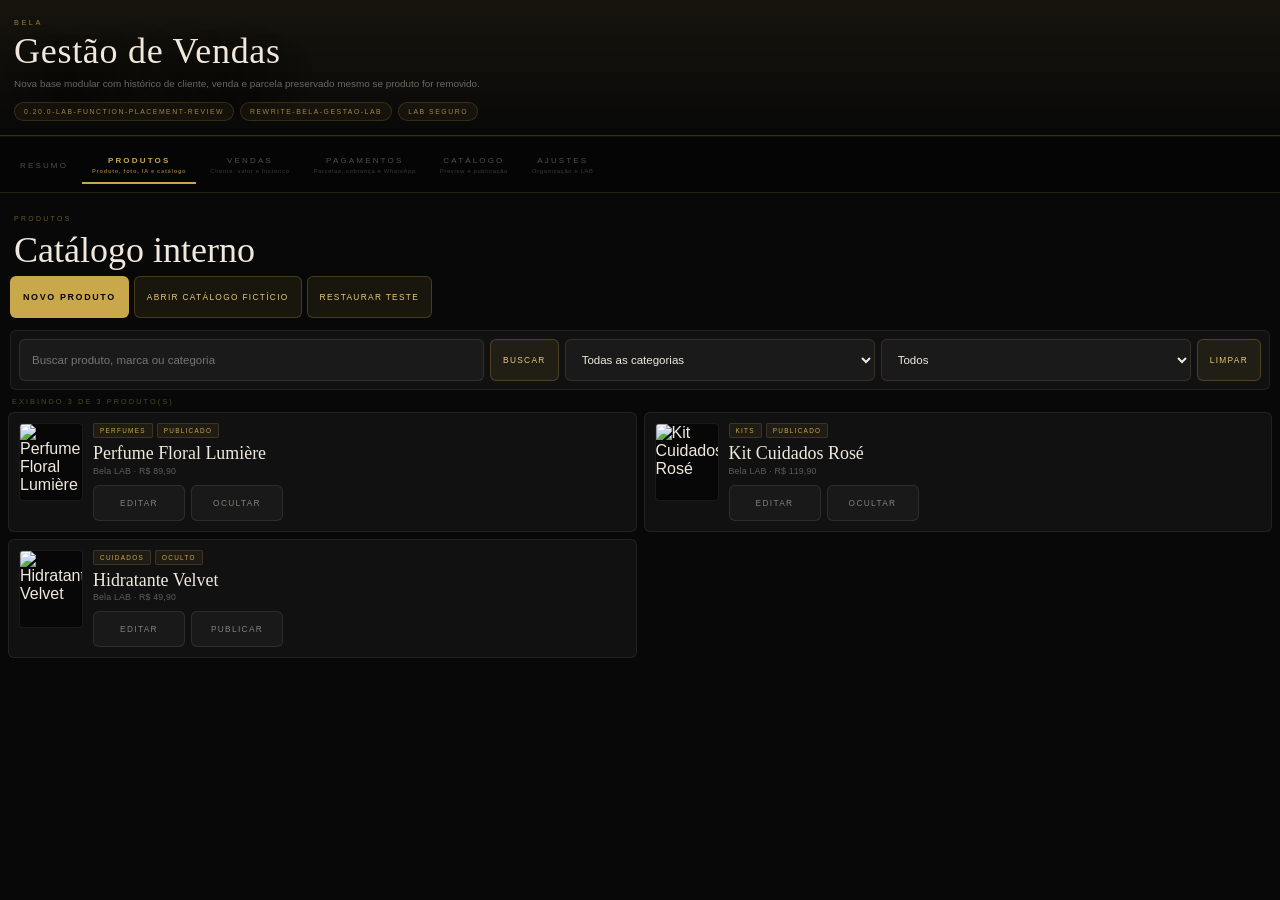
==== lab/index.html @ ec6f5964 "BLOCO 21A: load clients tab styles" ====
<!DOCTYPE html>
<html lang="pt-BR">
<head>
  <meta charset="UTF-8">
  <meta name="viewport" content="width=device-width, initial-scale=1.0, viewport-fit=cover">
  <meta name="theme-color" content="#080808">
  <meta name="color-scheme" content="dark">
  <meta name="apple-mobile-web-app-capable" content="yes">
  <meta name="apple-mobile-web-app-status-bar-style" content="black-translucent">
  <meta name="apple-mobile-web-app-title" content="Bela LAB">
  <title>Bela Gestão LAB</title>
  <meta name="description" content="Bela Gestão LAB — reconstrução modular em branch de laboratório.">
  <link rel="manifest" href="./manifest.webmanifest">
  <link rel="apple-touch-icon" href="./icons/icon-192.svg">
  <link rel="icon" href="./icons/icon-192.svg" type="image/svg+xml">
  <link rel="stylesheet" href="./src/styles/base.css">
  <link rel="stylesheet" href="./src/styles/layout.css">
  <link rel="stylesheet" href="./src/styles/mobile-diagnostic-fix.css">
  <link rel="stylesheet" href="./src/styles/premium-visual-identity.css">
  <link rel="stylesheet" href="./src/styles/premium-visual-correction.css">
  <link rel="stylesheet" href="./src/styles/clean-app.css">
  <link rel="stylesheet" href="./src/styles/legacy-visual-import.css">
  <link rel="stylesheet" href="./src/styles/function-placement.css">
  <link rel="stylesheet" href="./src/styles/clients-tab.css">
</head>
<body>
  <div id="app" class="app-shell" aria-live="polite">
    <noscript>Ative o JavaScript para usar o Bela Gestão LAB.</noscript>
  </div>
  <script type="module" src="./src/main.js"></script>
</body>
</html>
---- lab/src/styles/base.css ----
:root {
  --bg: #080808;
  --panel: #111111;
  --panel-soft: #15110c;
  --gold: #c9a84c;
  --gold-soft: rgba(201, 168, 76, 0.16);
  --cream: #f0e8dc;
  --muted: rgba(240, 232, 220, 0.58);
  --muted-weak: rgba(240, 232, 220, 0.34);
  --danger-soft: rgba(200, 80, 80, 0.12);
  --danger-border: rgba(200, 80, 80, 0.28);
  color-scheme: dark;
}

* {
  box-sizing: border-box;
}

html {
  width: 100%;
  min-height: 100%;
  background: var(--bg);
  overflow-x: hidden;
  -webkit-text-size-adjust: 100%;
  text-size-adjust: 100%;
}

body {
  width: 100%;
  min-height: 100%;
  margin: 0;
  background:
    radial-gradient(circle at top, rgba(201, 168, 76, 0.12), transparent 34rem),
    var(--bg);
  color: var(--cream);
  font-family: system-ui, -apple-system, BlinkMacSystemFont, 'Segoe UI', sans-serif;
  font-weight: 300;
  overflow-x: hidden;
  -webkit-font-smoothing: antialiased;
}

button,
input,
textarea,
select {
  font: inherit;
}

input,
textarea,
select {
  font-size: 16px;
}

button,
a {
  -webkit-tap-highlight-color: transparent;
}

img,
svg,
video,
canvas {
  max-width: 100%;
}

code {
  color: var(--gold);
  background: rgba(201, 168, 76, 0.08);
  border: 1px solid rgba(201, 168, 76, 0.14);
  border-radius: 0.35rem;
  padding: 0.08rem 0.32rem;
}
---- lab/src/styles/layout.css ----
.app-shell {
  width: 100%;
  min-height: 100vh;
}

.lab-page {
  width: min(100%, 760px);
  margin: 0 auto;
  padding: max(22px, env(safe-area-inset-top)) 16px calc(32px + env(safe-area-inset-bottom));
}

.hero-card,
.panel-card {
  border: 1px solid rgba(201, 168, 76, 0.18);
  border-radius: 22px;
  background: linear-gradient(145deg, rgba(17, 17, 17, 0.96), rgba(13, 10, 6, 0.96));
  box-shadow: 0 18px 60px rgba(0, 0, 0, 0.26);
}

.hero-card {
  padding: 28px 20px;
  margin-bottom: 14px;
  text-align: center;
}

.eyebrow {
  display: inline-flex;
  border: 1px solid rgba(201, 168, 76, 0.32);
  border-radius: 999px;
  color: var(--gold);
  font-size: 0.62rem;
  letter-spacing: 0.28em;
  text-transform: uppercase;
  padding: 7px 12px;
  margin-bottom: 18px;
}

h1,
h2,
p { margin-top: 0; }

h1 {
  font-family: Georgia, 'Times New Roman', serif;
  font-size: clamp(2.6rem, 14vw, 5rem);
  font-weight: 300;
  letter-spacing: 0.08em;
  line-height: 0.95;
  margin-bottom: 14px;
}

h1 span { color: var(--gold); font-style: italic; }

h2, h3 {
  font-family: Georgia, 'Times New Roman', serif;
  font-weight: 300;
}

h2 { font-size: 1.45rem; margin-bottom: 8px; }
h3 { font-size: 1.18rem; margin: 6px 0 2px; }

.hero-text,
.panel-card p {
  color: var(--muted);
  font-size: 0.86rem;
  line-height: 1.6;
}

.status-grid,
.mini-grid {
  display: grid;
  grid-template-columns: 1fr;
  gap: 8px;
}

.status-grid { margin-top: 22px; }
.mini-grid { grid-template-columns: repeat(3, 1fr); margin: 16px 0; }
.mini-grid.four-stats { grid-template-columns: repeat(2, 1fr); }

.status-card,
.mini-stat {
  border: 1px solid rgba(201, 168, 76, 0.12);
  border-radius: 14px;
  background: rgba(255, 255, 255, 0.035);
  padding: 10px 8px;
  text-align: center;
}

.status-card strong,
.status-card small,
.mini-stat strong,
.mini-stat span { display: block; }

.status-card strong {
  color: var(--gold);
  font-size: 0.72rem;
  letter-spacing: 0.08em;
  overflow-wrap: anywhere;
}

.status-card small,
.mini-stat span {
  color: var(--muted-weak);
  font-size: 0.54rem;
  letter-spacing: 0.2em;
  text-transform: uppercase;
  margin-top: 4px;
}

.mini-stat strong {
  font-family: Georgia, 'Times New Roman', serif;
  color: var(--gold);
  font-size: 1.45rem;
  line-height: 1;
}

.mini-stat span { font-size: 0.48rem; letter-spacing: 0.16em; }

.panel-card {
  padding: 20px;
  margin-bottom: 14px;
}

.panel-title-row {
  display: flex;
  align-items: flex-start;
  justify-content: space-between;
  gap: 12px;
}

.safe-pill,
.mini-badge {
  display: inline-flex;
  align-items: center;
  border-radius: 999px;
  text-transform: uppercase;
}

.safe-pill {
  flex-shrink: 0;
  background: rgba(100, 200, 100, 0.12);
  border: 1px solid rgba(100, 200, 100, 0.28);
  color: #7dd87d;
  font-size: 0.54rem;
  letter-spacing: 0.16em;
  padding: 7px 9px;
}

.mode-switch,
.lab-actions,
.sale-form,
.product-filters,
.lab-product-list,
.sales-list,
.contract-issues,
.feature-list {
  display: grid;
  gap: 8px;
}

.mode-switch { grid-template-columns: 1fr; margin: 16px 0 14px; }
.lab-actions, .sale-form { margin-bottom: 14px; }
.lab-actions.three-actions { grid-template-columns: 1fr; }

.mode-button,
.primary-button,
.secondary-button,
.ghost-button,
.icon-button {
  min-height: 42px;
  border-radius: 999px;
  padding: 11px 14px;
  text-align: center;
  text-decoration: none;
  font-size: 0.66rem;
  letter-spacing: 0.16em;
  text-transform: uppercase;
  cursor: pointer;
}

.mode-button {
  border: 1px solid rgba(201, 168, 76, 0.2);
  background: rgba(255, 255, 255, 0.035);
  color: var(--muted);
}

.mode-button.active,
.primary-button {
  background: var(--gold);
  border: 1px solid var(--gold);
  color: #080808;
  font-weight: 600;
}

.secondary-button,
.ghost-button,
.icon-button {
  border: 1px solid rgba(201, 168, 76, 0.22);
  background: transparent;
  color: var(--gold);
}

button:disabled { cursor: not-allowed; opacity: 0.48; }

.icon-button {
  min-width: 42px;
  width: 42px;
  padding: 0;
  font-size: 1.4rem;
  line-height: 1;
  letter-spacing: 0;
  text-transform: none;
}

.product-filters {
  grid-template-columns: 1fr;
  border: 1px solid rgba(201, 168, 76, 0.12);
  border-radius: 18px;
  background: rgba(255, 255, 255, 0.025);
  padding: 12px;
  margin: 0 0 14px;
}

.compact-field,
.form-field,
.toggle-field { display: grid; gap: 6px; }

.compact-field span,
.form-field span,
.toggle-field span {
  color: rgba(240, 232, 220, 0.52);
  font-size: 0.58rem;
  letter-spacing: 0.18em;
  text-transform: uppercase;
}

.compact-field input,
.compact-field select,
.form-field input,
.form-field textarea,
.form-field select {
  width: 100%;
  min-height: 42px;
  border: 1px solid rgba(201, 168, 76, 0.18);
  border-radius: 12px;
  background: rgba(255, 255, 255, 0.045);
  color: var(--cream);
  padding: 10px 12px;
  outline: none;
  font-size: 0.9rem;
}

.compact-field select option,
.form-field select option { background: #111; color: var(--cream); }
.form-field input[type='file'] { padding: 10px; color: rgba(240, 232, 220, 0.68); }
.form-field textarea { resize: vertical; min-height: 84px; }
.form-field small { color: rgba(240, 232, 220, 0.4); font-size: 0.68rem; line-height: 1.45; }

.full-row { grid-column: 1 / -1; }

.storage-note {
  border: 1px dashed rgba(201, 168, 76, 0.2);
  border-radius: 14px;
  color: var(--muted);
  font-size: 0.72rem;
  line-height: 1.7;
  padding: 11px 12px;
  margin-bottom: 14px;
  overflow-wrap: anywhere;
}

.lab-product-card,
.sale-card,
.contract-issue-card,
.contract-ok {
  border: 1px solid rgba(201, 168, 76, 0.12);
  border-radius: 16px;
  background: rgba(255, 255, 255, 0.035);
  padding: 12px;
}

.lab-product-card,
.sale-card {
  display: grid;
  grid-template-columns: 1fr;
  gap: 12px;
}

.lab-product-card p,
.sale-card p { margin: 0; color: var(--muted); font-size: 0.75rem; }
.lab-product-card small,
.sale-card small { display: block; color: var(--muted-weak); font-size: 0.64rem; margin-top: 4px; }

.product-actions { display: grid; grid-template-columns: 1fr 1fr; gap: 8px; }
.badge-row { display: flex; flex-wrap: wrap; gap: 6px; }

.mini-badge {
  border: 1px solid rgba(201, 168, 76, 0.2);
  color: var(--gold);
  font-size: 0.48rem;
  letter-spacing: 0.16em;
  padding: 4px 7px;
}

.muted-badge { color: rgba(240, 232, 220, 0.46); border-color: rgba(240, 232, 220, 0.14); }
.ghost-button { min-width: 92px; min-height: 36px; padding: 8px 10px; }

.empty-preview {
  border: 1px dashed rgba(201, 168, 76, 0.25);
  border-radius: 18px;
  padding: 22px 14px;
  text-align: center;
  color: var(--muted);
  font-size: 0.74rem;
  letter-spacing: 0.16em;
  text-transform: uppercase;
}

.contract-issue-card strong,
.contract-issue-card span { display: block; }
.contract-issue-card strong { color: var(--cream); font-size: 0.82rem; margin-bottom: 5px; }
.contract-issue-card span,
.contract-ok { color: var(--muted); font-size: 0.72rem; line-height: 1.5; }
.contract-ok { color: #7dd87d; border-color: rgba(100, 200, 100, 0.22); background: rgba(100, 200, 100, 0.08); }

.feature-list { list-style: none; padding: 0; margin: 16px 0 0; }
.feature-list li { border: 1px solid rgba(201, 168, 76, 0.12); border-radius: 12px; background: rgba(255,255,255,0.035); padding: 10px 12px; color: rgba(240,232,220,0.78); font-size: 0.78rem; }
.warning-card { background: linear-gradient(145deg, rgba(45, 28, 12, 0.92), rgba(20, 12, 6, 0.94)); }

.diagnostic-actions {
  display: grid;
  grid-template-columns: 1fr;
  gap: 8px;
  margin: 14px 0;
}

.diagnostic-details {
  border: 1px solid rgba(201, 168, 76, 0.13);
  border-radius: 14px;
  background: rgba(255, 255, 255, 0.028);
  margin-top: 9px;
  overflow: hidden;
}

.diagnostic-details summary {
  cursor: pointer;
  color: var(--gold);
  font-size: 0.62rem;
  letter-spacing: 0.16em;
  text-transform: uppercase;
  padding: 12px;
}

.diagnostic-grid,
.diagnostic-list,
.diagnostic-table {
  display: grid;
  gap: 7px;
  padding: 0 12px 12px;
}

.diagnostic-grid div,
.diagnostic-row,
.diagnostic-event,
.diagnostic-warning,
.diagnostic-ok,
.diagnostic-user-agent {
  border: 1px solid rgba(201, 168, 76, 0.1);
  border-radius: 10px;
  background: rgba(0, 0, 0, 0.16);
  color: var(--muted);
  font-size: 0.72rem;
  line-height: 1.45;
  padding: 9px;
  overflow-wrap: anywhere;
}

.diagnostic-row {
  display: grid;
  grid-template-columns: 1fr auto;
  align-items: center;
  gap: 8px;
}

.diagnostic-warning,
.danger-row {
  border-color: rgba(220, 110, 110, 0.3);
  background: rgba(200, 80, 80, 0.1);
  color: rgba(255, 190, 190, 0.92);
}

.diagnostic-ok {
  border-color: rgba(100, 200, 100, 0.22);
  background: rgba(100, 200, 100, 0.08);
  color: #7dd87d;
}

.diagnostic-event strong,
.diagnostic-event span,
.diagnostic-event small { display: block; }
.diagnostic-event strong { color: var(--gold); font-size: 0.62rem; letter-spacing: 0.08em; }
.diagnostic-event small { color: var(--muted-weak); margin-top: 4px; }

.diagnostic-toast {
  border: 1px solid rgba(100, 200, 100, 0.28);
  border-radius: 14px;
  background: rgba(100, 200, 100, 0.1);
  color: #7dd87d;
  font-size: 0.76rem;
  padding: 10px 12px;
  margin-bottom: 14px;
}

.modal-backdrop {
  position: fixed;
  inset: 0;
  z-index: 1000;
  display: flex;
  align-items: flex-end;
  justify-content: center;
  background: rgba(0, 0, 0, 0.76);
  backdrop-filter: blur(8px);
  padding: 8px 10px 0;
  overscroll-behavior: contain;
}

.product-modal {
  width: min(100%, 620px);
  height: calc(100dvh - 16px);
  max-height: calc(100dvh - 16px);
  overflow-y: auto;
  overscroll-behavior: contain;
  border: 1px solid rgba(201, 168, 76, 0.22);
  border-radius: 22px 22px 0 0;
  background: #101010;
  padding: 12px 16px calc(104px + env(safe-area-inset-bottom));
  box-shadow: 0 -18px 60px rgba(0, 0, 0, 0.4);
  -webkit-overflow-scrolling: touch;
}

.modal-handle { width: 38px; height: 4px; border-radius: 99px; background: rgba(255, 255, 255, 0.18); margin: 0 auto 16px; }
.product-form { display: grid; gap: 12px; margin-top: 14px; }
.form-grid-2 { display: grid; grid-template-columns: 1fr; gap: 12px; }

.image-upload-panel { display: grid; gap: 10px; border: 1px solid rgba(201,168,76,0.14); border-radius: 16px; background: rgba(201,168,76,0.035); padding: 12px; }
.image-preview-box { display: grid; gap: 7px; }
.image-preview-box img { width: 100%; max-height: 180px; object-fit: cover; border-radius: 14px; border: 1px solid rgba(201,168,76,0.18); background: #080808; }
.image-preview-box small { color: rgba(240,232,220,0.4); font-size: 0.68rem; }

.form-field input:focus,
.form-field textarea:focus,
.form-field select:focus,
.compact-field input:focus,
.compact-field select:focus { border-color: rgba(201, 168, 76, 0.55); }

.toggle-field { display: flex; align-items: center; gap: 10px; border: 1px solid rgba(201,168,76,0.14); border-radius: 14px; padding: 12px; }
.toggle-field input { width: 20px; height: 20px; accent-color: var(--gold); }

.form-errors { display: grid; gap: 6px; border: 1px solid rgba(220,110,110,0.28); border-radius: 14px; background: rgba(200,80,80,0.1); color: rgba(255,180,180,0.9); padding: 10px 12px; margin: 12px 0; font-size: 0.78rem; }
.modal-actions { display: grid; gap: 8px; margin-top: 4px; }

@media (min-width: 620px) {
  .status-grid { grid-template-columns: repeat(3, 1fr); }
  .lab-actions, .mode-switch, .form-grid-2, .modal-actions, .diagnostic-actions { grid-template-columns: 1fr 1fr; }
  .product-filters { grid-template-columns: 1fr 1fr; }
  .lab-actions.three-actions, .mini-grid.four-stats { grid-template-columns: repeat(4, 1fr); }
  .lab-product-card, .sale-card { grid-template-columns: 1fr auto; align-items: center; }
}
---- lab/src/styles/mobile-diagnostic-fix.css ----
.diagnostic-grid,
.diagnostic-list,
.diagnostic-table {
  min-width: 0;
}

.diagnostic-row {
  grid-template-columns: minmax(0, 1fr) !important;
  align-items: start !important;
  gap: 5px !important;
}

.diagnostic-row span,
.diagnostic-row strong {
  display: block;
  min-width: 0;
  max-width: 100%;
  overflow-wrap: anywhere;
  word-break: normal;
}

.diagnostic-row strong {
  color: rgba(240, 232, 220, 0.72);
  font-weight: 500;
  text-align: left !important;
  white-space: normal;
}

.firebase-readonly-panel .diagnostic-row,
.firebase-config-panel .diagnostic-row {
  grid-template-columns: minmax(0, 1fr) !important;
}

.firebase-readonly-panel .diagnostic-row strong,
.firebase-config-panel .diagnostic-row strong {
  text-align: left !important;
  white-space: normal;
}

@media (min-width: 620px) {
  .diagnostic-row {
    grid-template-columns: minmax(0, 1fr) minmax(120px, auto) !important;
    align-items: center !important;
    gap: 8px !important;
  }

  .diagnostic-row strong {
    text-align: right !important;
  }
}
---- lab/src/styles/premium-visual-identity.css ----
/*
  BLOCO 14E — Identidade visual definitiva do Gestão
  Camada visual modular: dark/gold premium, liquid glass, motion leve e mobile-first.
  Não altera dados, Firebase, catálogo real, backup, vendas ou pagamentos.
*/

:root {
  --bg: #070706;
  --bg-deep: #030303;
  --graphite: #11100f;
  --graphite-2: #171310;
  --panel: rgba(19, 17, 15, 0.78);
  --panel-strong: rgba(14, 13, 12, 0.92);
  --panel-soft: rgba(255, 255, 255, 0.045);
  --gold: #d8b65f;
  --gold-2: #f0d991;
  --gold-3: #9c7c2d;
  --gold-soft: rgba(216, 182, 95, 0.18);
  --cream: #fff4e3;
  --muted: rgba(255, 244, 227, 0.68);
  --muted-weak: rgba(255, 244, 227, 0.42);
  --rose: #dba6c8;
  --rose-soft: rgba(219, 166, 200, 0.16);
  --lilac: #bca8ff;
  --green: #9ee6ad;
  --green-soft: rgba(158, 230, 173, 0.14);
  --danger: #ff9a9a;
  --danger-soft: rgba(255, 116, 116, 0.13);
  --danger-border: rgba(255, 116, 116, 0.28);
  --glass-bg: linear-gradient(145deg, rgba(255, 255, 255, 0.105), rgba(255, 255, 255, 0.035));
  --glass-border: rgba(255, 226, 170, 0.18);
  --gold-gradient: linear-gradient(135deg, #8b6a1f 0%, #d8b65f 42%, #ffe8a8 52%, #b88d2c 100%);
  --warm-gradient: radial-gradient(circle at 12% 0%, rgba(216, 182, 95, 0.2), transparent 28rem), radial-gradient(circle at 88% 12%, rgba(219, 166, 200, 0.13), transparent 22rem), linear-gradient(180deg, #090807 0%, #050505 58%, #070605 100%);
  --shadow-soft: 0 18px 60px rgba(0, 0, 0, 0.34);
  --shadow-gold: 0 14px 42px rgba(216, 182, 95, 0.12);
  --radius-xl: 28px;
  --radius-lg: 22px;
  --radius-md: 16px;
  --ease-premium: cubic-bezier(0.22, 1, 0.36, 1);
}

html {
  background: var(--bg-deep);
}

body {
  background: var(--warm-gradient) fixed;
  color: var(--cream);
}

body::before {
  content: '';
  position: fixed;
  inset: 0;
  pointer-events: none;
  z-index: -1;
  background-image: linear-gradient(rgba(255,255,255,0.018) 1px, transparent 1px), linear-gradient(90deg, rgba(255,255,255,0.012) 1px, transparent 1px);
  background-size: 44px 44px;
  mask-image: linear-gradient(to bottom, rgba(0,0,0,0.9), rgba(0,0,0,0.08));
}

::selection {
  background: rgba(216, 182, 95, 0.34);
  color: var(--cream);
}

.app-shell {
  isolation: isolate;
}

.lab-page {
  padding: max(18px, env(safe-area-inset-top)) clamp(12px, 4vw, 22px) calc(36px + env(safe-area-inset-bottom));
}

.hero-card,
.panel-card,
.product-filters,
.lab-product-card,
.sale-card,
.contract-issue-card,
.contract-ok,
.diagnostic-details,
.product-modal,
.modal-backdrop .product-modal,
.image-upload-panel,
.storage-note,
.feature-list li,
.status-card,
.mini-stat {
  position: relative;
  overflow: hidden;
  border-color: var(--glass-border);
  background: var(--glass-bg);
  -webkit-backdrop-filter: blur(18px) saturate(1.18);
  backdrop-filter: blur(18px) saturate(1.18);
  box-shadow: var(--shadow-soft), inset 0 1px 0 rgba(255, 255, 255, 0.075);
}

.hero-card::before,
.panel-card::before,
.product-modal::before,
.lab-product-card::before,
.sale-card::before,
.product-filters::before {
  content: '';
  position: absolute;
  inset: 0;
  pointer-events: none;
  background: linear-gradient(115deg, rgba(255,255,255,0.16), transparent 26%, transparent 70%, rgba(216,182,95,0.08));
  opacity: 0.54;
}

.hero-card > *,
.panel-card > *,
.product-modal > *,
.lab-product-card > *,
.sale-card > *,
.product-filters > * {
  position: relative;
  z-index: 1;
}

.hero-card {
  border-radius: 32px;
  padding: clamp(28px, 8vw, 48px) clamp(18px, 6vw, 34px);
  margin-bottom: 18px;
  background:
    radial-gradient(circle at 50% -10%, rgba(255, 231, 171, 0.22), transparent 18rem),
    linear-gradient(145deg, rgba(26, 21, 16, 0.92), rgba(7, 7, 7, 0.82));
  box-shadow: 0 26px 82px rgba(0, 0, 0, 0.42), 0 0 0 1px rgba(216, 182, 95, 0.08), inset 0 1px 0 rgba(255,255,255,0.1);
}

.eyebrow,
.safe-pill,
.mini-badge,
.pag-status-badge {
  border-color: rgba(216, 182, 95, 0.32);
  background: linear-gradient(135deg, rgba(216, 182, 95, 0.16), rgba(219, 166, 200, 0.08));
  color: var(--gold-2);
  box-shadow: inset 0 1px 0 rgba(255,255,255,0.08);
}

.eyebrow {
  margin-bottom: 22px;
  padding: 8px 14px;
  border-radius: 999px;
}

h1,
h2,
h3,
.dash-val,
.mini-stat strong,
.status-card strong {
  text-wrap: balance;
}

h1 {
  color: var(--cream);
  text-shadow: 0 18px 48px rgba(0,0,0,0.42);
}

h1 span,
h2,
h3,
.mini-stat strong,
.status-card strong {
  color: var(--gold-2);
}

.hero-text,
.panel-card p,
.lab-product-card p,
.sale-card p,
.contract-ok,
.contract-issue-card span,
.storage-note,
.feature-list li {
  color: var(--muted);
}

.status-grid,
.mini-grid,
.lab-actions,
.sale-form,
.product-filters,
.lab-product-list,
.sales-list,
.contract-issues,
.feature-list,
.diagnostic-actions {
  gap: 10px;
}

.panel-card {
  border-radius: var(--radius-xl);
  padding: clamp(18px, 5vw, 24px);
  margin-bottom: 16px;
}

.panel-title-row {
  gap: 14px;
}

.status-card,
.mini-stat {
  border-radius: 18px;
  padding: 14px 10px;
}

.mini-stat strong {
  font-size: clamp(1.45rem, 9vw, 2.05rem);
}

.primary-button,
.mode-button.active {
  border: 1px solid rgba(255, 232, 168, 0.5);
  background: var(--gold-gradient);
  color: #090807;
  box-shadow: 0 12px 28px rgba(216, 182, 95, 0.18), inset 0 1px 0 rgba(255, 255, 255, 0.34);
}

.secondary-button,
.ghost-button,
.icon-button,
.mode-button {
  border-color: rgba(216, 182, 95, 0.24);
  background: linear-gradient(135deg, rgba(255, 255, 255, 0.07), rgba(255, 255, 255, 0.025));
  color: var(--gold-2);
  box-shadow: inset 0 1px 0 rgba(255,255,255,0.06);
}

.mode-button,
.primary-button,
.secondary-button,
.ghost-button,
.icon-button,
.parc-btn,
.pag-parc-dot,
.carr-item,
button,
a {
  transition: transform 180ms var(--ease-premium), border-color 180ms var(--ease-premium), background 180ms var(--ease-premium), box-shadow 180ms var(--ease-premium), opacity 180ms var(--ease-premium);
}

button:not(:disabled):active,
a.secondary-button:active,
a.ghost-button:active,
.mode-button:not(:disabled):active,
.primary-button:not(:disabled):active,
.secondary-button:not(:disabled):active,
.ghost-button:not(:disabled):active,
.icon-button:not(:disabled):active {
  transform: translateY(1px) scale(0.985);
}

@media (hover: hover) {
  .primary-button:hover,
  .mode-button.active:hover {
    box-shadow: 0 16px 38px rgba(216, 182, 95, 0.24), inset 0 1px 0 rgba(255, 255, 255, 0.38);
    transform: translateY(-1px);
  }

  .secondary-button:hover,
  .ghost-button:hover,
  .icon-button:hover,
  .mode-button:hover {
    border-color: rgba(216, 182, 95, 0.48);
    background: linear-gradient(135deg, rgba(216, 182, 95, 0.12), rgba(255, 255, 255, 0.035));
  }
}

.product-filters {
  border-radius: var(--radius-lg);
  padding: 14px;
  margin-bottom: 16px;
}

.compact-field input,
.compact-field select,
.form-field input,
.form-field textarea,
.form-field select {
  min-height: 46px;
  border-radius: 16px;
  border-color: rgba(216, 182, 95, 0.22);
  background: rgba(0, 0, 0, 0.22);
  color: var(--cream);
  box-shadow: inset 0 1px 0 rgba(255,255,255,0.045);
}

.compact-field input[type='search'] {
  padding-left: 42px;
  background-image: radial-gradient(circle at 20px 50%, rgba(216,182,95,0.72) 0 2px, transparent 3px), linear-gradient(45deg, transparent 46%, rgba(216,182,95,0.72) 47% 53%, transparent 54%);
  background-size: 100% 100%, 12px 12px;
  background-position: 0 0, 27px 24px;
  background-repeat: no-repeat;
}

.form-field input:focus,
.form-field textarea:focus,
.form-field select:focus,
.compact-field input:focus,
.compact-field select:focus {
  border-color: rgba(255, 232, 168, 0.72);
  box-shadow: 0 0 0 3px rgba(216, 182, 95, 0.12), inset 0 1px 0 rgba(255,255,255,0.06);
}

.lab-product-card,
.sale-card {
  border-radius: var(--radius-lg);
  padding: 15px;
  background:
    linear-gradient(145deg, rgba(24, 22, 20, 0.82), rgba(8, 8, 8, 0.72)),
    radial-gradient(circle at 100% 0%, rgba(216, 182, 95, 0.12), transparent 16rem);
}

.lab-product-card h3,
.sale-card h3 {
  font-size: 1.32rem;
  margin-top: 8px;
}

.product-actions {
  gap: 9px;
}

.muted-badge {
  border-color: rgba(219, 166, 200, 0.24);
  background: var(--rose-soft);
  color: #f0c7dd;
}

.contract-ok,
.diagnostic-ok,
.safe-pill {
  border-color: rgba(158, 230, 173, 0.3);
  background: linear-gradient(135deg, rgba(158, 230, 173, 0.16), rgba(255,255,255,0.035));
  color: var(--green);
}

.warning-card {
  background:
    radial-gradient(circle at 0% 0%, rgba(216, 182, 95, 0.2), transparent 15rem),
    linear-gradient(145deg, rgba(48, 31, 14, 0.86), rgba(13, 9, 6, 0.9));
}

.diagnostic-warning,
.danger-row,
.form-errors {
  border-color: var(--danger-border);
  background: linear-gradient(135deg, var(--danger-soft), rgba(255,255,255,0.025));
  color: rgba(255, 210, 210, 0.94);
}

.diagnostic-details {
  border-radius: var(--radius-md);
}

.diagnostic-details summary {
  min-height: 44px;
  display: flex;
  align-items: center;
  color: var(--gold-2);
}

.diagnostic-grid div,
.diagnostic-row,
.diagnostic-event,
.diagnostic-warning,
.diagnostic-ok,
.diagnostic-user-agent {
  border-radius: 14px;
  background: rgba(0, 0, 0, 0.2);
}

.diagnostic-toast {
  border-color: rgba(158, 230, 173, 0.34);
  border-radius: 18px;
  background: linear-gradient(135deg, rgba(158, 230, 173, 0.16), rgba(255,255,255,0.04));
  color: var(--green);
  box-shadow: var(--shadow-soft);
}

.modal-backdrop {
  background: rgba(0, 0, 0, 0.72);
  -webkit-backdrop-filter: blur(14px) saturate(1.1);
  backdrop-filter: blur(14px) saturate(1.1);
}

.product-modal {
  border-radius: 30px 30px 0 0;
  background:
    radial-gradient(circle at 50% -10%, rgba(216, 182, 95, 0.16), transparent 18rem),
    linear-gradient(145deg, rgba(20, 18, 16, 0.96), rgba(8, 8, 8, 0.94));
}

.modal-handle {
  background: linear-gradient(90deg, transparent, rgba(255, 232, 168, 0.48), transparent);
}

.image-upload-panel {
  border-radius: 20px;
}

.image-preview-box img {
  border-radius: 18px;
  border-color: rgba(216, 182, 95, 0.24);
  box-shadow: 0 14px 36px rgba(0,0,0,0.24);
}

.storage-note,
.feature-list li {
  border-radius: 18px;
}

.toggle-field {
  border-radius: 18px;
  background: rgba(255,255,255,0.035);
}

.hero-card,
.panel-card,
.diagnostic-toast,
.lab-product-card,
.sale-card {
  animation: belaFadeSlide 520ms var(--ease-premium) both;
}

.panel-card:nth-of-type(2) { animation-delay: 35ms; }
.panel-card:nth-of-type(3) { animation-delay: 70ms; }
.panel-card:nth-of-type(4) { animation-delay: 105ms; }
.panel-card:nth-of-type(5) { animation-delay: 140ms; }

@keyframes belaFadeSlide {
  from { opacity: 0; transform: translateY(10px); }
  to { opacity: 1; transform: translateY(0); }
}

@media (max-width: 430px) {
  .lab-page {
    padding-inline: 11px;
  }

  .hero-card {
    border-radius: 28px;
  }

  .panel-title-row {
    flex-direction: column;
  }

  .safe-pill {
    align-self: flex-start;
  }

  .mode-button,
  .primary-button,
  .secondary-button,
  .ghost-button,
  .icon-button {
    min-height: 46px;
  }

  .product-actions {
    grid-template-columns: 1fr;
  }
}

@media (min-width: 620px) {
  .lab-page {
    padding-top: max(28px, env(safe-area-inset-top));
  }

  .hero-card {
    text-align: left;
  }

  .status-grid {
    margin-top: 28px;
  }
}

@media (prefers-reduced-motion: reduce) {
  *,
  *::before,
  *::after {
    animation-duration: 0.001ms !important;
    animation-iteration-count: 1 !important;
    scroll-behavior: auto !important;
    transition-duration: 0.001ms !important;
  }
}

@supports not ((backdrop-filter: blur(1px)) or (-webkit-backdrop-filter: blur(1px))) {
  .hero-card,
  .panel-card,
  .product-filters,
  .lab-product-card,
  .sale-card,
  .product-modal,
  .status-card,
  .mini-stat {
    background: rgba(18, 16, 14, 0.96);
  }
}
---- lab/src/styles/premium-visual-correction.css ----
/*
  BLOCO 14E FIX — Correção visual sem alterar funções
  Mantém a reconstrução modular e apenas refina aparência, organização visual, blur e hierarquia.
*/

:root {
  --bela-bg-0: #030303;
  --bela-bg-1: #080706;
  --bela-card: rgba(17, 16, 14, 0.74);
  --bela-card-strong: rgba(24, 22, 19, 0.86);
  --bela-line: rgba(232, 201, 122, 0.16);
  --bela-line-strong: rgba(232, 201, 122, 0.34);
  --bela-gold: #c9a84c;
  --bela-gold-soft: #e8c97a;
  --bela-cream: #f0e8dc;
  --bela-muted: rgba(240, 232, 220, 0.62);
  --bela-muted-2: rgba(240, 232, 220, 0.38);
  --bela-green: #7dd87d;
  --bela-rose: #e7a7c8;
  --bela-glass: linear-gradient(145deg, rgba(255,255,255,0.082), rgba(255,255,255,0.025));
  --bela-gold-gradient: linear-gradient(135deg, #8e6b23 0%, #c9a84c 44%, #ffe8a5 53%, #b98a2c 100%);
  --bela-shadow: 0 18px 58px rgba(0,0,0,0.42);
}

html,
body {
  background:
    radial-gradient(circle at 18% -8%, rgba(201,168,76,0.18), transparent 28rem),
    radial-gradient(circle at 100% 8%, rgba(231,167,200,0.10), transparent 22rem),
    linear-gradient(180deg, var(--bela-bg-1), var(--bela-bg-0) 62%);
}

body::after {
  content: '';
  position: fixed;
  inset: 0;
  pointer-events: none;
  z-index: -1;
  background:
    linear-gradient(120deg, transparent, rgba(255,255,255,0.025), transparent 42%),
    radial-gradient(circle at 50% 0%, rgba(255,232,168,0.06), transparent 32rem);
}

.lab-page {
  width: min(100%, 760px);
  margin: 0 auto;
  padding: max(18px, env(safe-area-inset-top)) clamp(12px, 3.6vw, 18px) calc(36px + env(safe-area-inset-bottom));
}

.hero-card {
  border-radius: 30px;
  padding: clamp(24px, 7vw, 38px) clamp(18px, 5vw, 30px);
  margin-bottom: 14px;
  text-align: center;
  border: 1px solid rgba(232,201,122,0.20);
  background:
    radial-gradient(circle at 50% -16%, rgba(255,232,168,0.19), transparent 18rem),
    linear-gradient(145deg, rgba(26,23,18,0.88), rgba(7,7,7,0.78));
  -webkit-backdrop-filter: blur(24px) saturate(1.15);
  backdrop-filter: blur(24px) saturate(1.15);
  box-shadow: 0 28px 76px rgba(0,0,0,0.48), inset 0 1px 0 rgba(255,255,255,0.10);
}

.hero-card h1 {
  font-family: Georgia, 'Times New Roman', serif;
  font-size: clamp(2.6rem, 17vw, 5rem);
  letter-spacing: 0.24em;
  font-weight: 300;
  line-height: 0.9;
  color: var(--bela-cream);
  margin: 4px 0 10px;
}

.hero-card h1 span {
  color: var(--bela-gold-soft);
}

.hero-text {
  max-width: 30rem;
  margin-inline: auto;
  line-height: 1.55;
  color: var(--bela-muted);
}

.eyebrow {
  width: fit-content;
  margin: 0 auto 18px;
  border: 1px solid rgba(232,201,122,0.24);
  background: rgba(0,0,0,0.26);
  color: var(--bela-gold-soft);
  letter-spacing: 0.24em;
}

.panel-card,
.product-filters,
.lab-product-card,
.sale-card,
.product-modal,
.diagnostic-details,
.storage-note,
.image-upload-panel,
.feature-list li,
.status-card,
.mini-stat,
.contract-ok,
.contract-issue-card {
  border: 1px solid var(--bela-line);
  border-radius: 24px;
  background:
    linear-gradient(145deg, rgba(255,255,255,0.072), rgba(255,255,255,0.022)),
    radial-gradient(circle at 0 0, rgba(232,201,122,0.055), transparent 16rem);
  -webkit-backdrop-filter: blur(22px) saturate(1.16);
  backdrop-filter: blur(22px) saturate(1.16);
  box-shadow: var(--bela-shadow), inset 0 1px 0 rgba(255,255,255,0.07);
}

.panel-card {
  padding: clamp(17px, 5vw, 24px);
  margin-bottom: 12px;
}

.panel-card + .panel-card {
  margin-top: 12px;
}

.panel-title-row {
  align-items: flex-start;
  gap: 12px;
  padding-bottom: 4px;
}

.panel-title-row h2 {
  font-family: Georgia, 'Times New Roman', serif;
  font-size: clamp(1.7rem, 8vw, 2.65rem);
  line-height: 1.02;
  font-weight: 300;
  color: var(--bela-gold-soft);
  margin-bottom: 8px;
}

.panel-title-row p,
.panel-card p {
  color: var(--bela-muted);
  line-height: 1.55;
}

.safe-pill,
.mini-badge,
.pag-status-badge,
.muted-badge {
  border-radius: 999px;
  border: 1px solid rgba(232,201,122,0.24);
  background: rgba(0,0,0,0.24);
  color: var(--bela-gold-soft);
  letter-spacing: 0.18em;
  white-space: nowrap;
}

.status-grid,
.mini-grid.four-stats,
.mini-grid,
.dashboard,
#pag-dashboard {
  display: grid;
  grid-template-columns: repeat(2, minmax(0, 1fr));
  gap: 10px;
  background: transparent;
}

.status-card,
.mini-stat,
.dash-card {
  min-height: 106px;
  display: grid;
  place-items: center;
  align-content: center;
  text-align: center;
  border-radius: 19px;
  padding: 14px 10px;
  background:
    radial-gradient(circle at 50% 0%, rgba(255,255,255,0.09), transparent 7rem),
    linear-gradient(145deg, rgba(255,255,255,0.08), rgba(255,255,255,0.025));
}

.status-card strong,
.mini-stat strong,
.dash-val {
  font-family: Georgia, 'Times New Roman', serif;
  font-size: clamp(1.9rem, 10vw, 2.75rem);
  font-weight: 300;
  line-height: 1;
  color: #ffe49b;
}

.status-card span,
.mini-stat span,
.dash-lbl {
  margin-top: 8px;
  color: var(--bela-muted-2);
  font-size: 0.58rem;
  letter-spacing: 0.22em;
  text-transform: uppercase;
}

.product-filters {
  padding: 13px;
  display: grid;
  gap: 10px;
}

.compact-field,
.form-field {
  display: grid;
  gap: 6px;
}

.compact-field span,
.form-field span,
.modal-field-lbl,
.cfg-section-title,
.count-info,
.pag-count {
  color: rgba(232,201,122,0.58);
  font-size: 0.58rem;
  letter-spacing: 0.24em;
  text-transform: uppercase;
}

.compact-field input,
.compact-field select,
.form-field input,
.form-field textarea,
.form-field select,
.search-input,
#pag-search input,
.modal-input,
.pag-obs textarea {
  min-height: 48px;
  border-radius: 18px;
  border: 1px solid rgba(232,201,122,0.18);
  background: rgba(0,0,0,0.28);
  color: var(--bela-cream);
  font-size: 16px;
  outline: none;
  box-shadow: inset 0 1px 0 rgba(255,255,255,0.04);
}

.compact-field input:focus,
.compact-field select:focus,
.form-field input:focus,
.form-field textarea:focus,
.form-field select:focus,
.search-input:focus,
#pag-search input:focus,
.modal-input:focus {
  border-color: rgba(255,232,168,0.62);
  box-shadow: 0 0 0 3px rgba(201,168,76,0.11), inset 0 1px 0 rgba(255,255,255,0.05);
}

.filter-bar,
.pag-filters,
.pag-sort-bar,
.lab-actions,
.product-actions,
.diagnostic-actions,
.sale-form,
.sales-list,
.lab-product-list {
  gap: 8px;
}

.filter-btn,
.pag-filter-btn,
.pag-sort-btn,
.mode-button,
.secondary-button,
.ghost-button,
.icon-button,
.cfg-btn,
.parc-sel-btn {
  border-radius: 999px;
  border: 1px solid rgba(232,201,122,0.18);
  background: rgba(255,255,255,0.035);
  color: var(--bela-muted);
}

.filter-btn.active,
.pag-filter-btn.active,
.pag-sort-btn.active,
.mode-button.active,
.primary-button,
.modal-btn-save,
.cfg-btn-gold {
  border-color: rgba(255,232,168,0.45);
  background: var(--bela-gold-gradient);
  color: #080807;
  font-weight: 700;
  box-shadow: 0 14px 34px rgba(201,168,76,0.18), inset 0 1px 0 rgba(255,255,255,0.32);
}

.lab-product-card,
.sale-card,
.pag-card,
.cfg-card,
.carr-item {
  border-radius: 22px;
  border: 1px solid rgba(232,201,122,0.14);
  background:
    linear-gradient(145deg, rgba(255,255,255,0.06), rgba(255,255,255,0.02)),
    radial-gradient(circle at 100% 0, rgba(231,167,200,0.075), transparent 14rem);
  overflow: hidden;
}

.lab-product-card h3,
.sale-card h3,
.pag-name,
.prod-name,
.cfg-card-title,
.modal-title {
  font-family: Georgia, 'Times New Roman', serif;
  font-weight: 300;
  color: var(--bela-cream);
}

.lab-product-card h3,
.sale-card h3 {
  font-size: clamp(1.35rem, 7vw, 2rem);
}

.price-input {
  min-height: 44px;
  border-radius: 12px;
  border-color: rgba(232,201,122,0.22);
}

.pbox,
.spill,
.pmeta,
.pag-parc-dot,
.detail-row {
  border: 1px solid rgba(232,201,122,0.12);
  background: rgba(0,0,0,0.22);
  border-radius: 14px;
}

.pbox-val,
.spill-val,
.pag-parc-dot-val,
.pmeta-val {
  color: var(--bela-gold-soft);
}

.diagnostic-details {
  padding: 0;
  overflow: hidden;
}

.diagnostic-details summary {
  min-height: 50px;
  padding: 0 14px;
  border-bottom: 1px solid rgba(232,201,122,0.08);
}

.diagnostic-table,
.diagnostic-list,
.diagnostic-grid {
  padding: 10px;
}

.diagnostic-row,
.diagnostic-event,
.diagnostic-warning,
.diagnostic-ok,
.diagnostic-user-agent,
.contract-issue-card,
.contract-ok,
.storage-note {
  border: 1px solid rgba(255,255,255,0.065);
  background: rgba(0,0,0,0.22);
  color: var(--bela-muted);
}

.diagnostic-warning,
.danger-row,
.form-errors,
.pag-alert {
  border-color: rgba(255,122,122,0.24);
  background: linear-gradient(135deg, rgba(255,122,122,0.12), rgba(255,255,255,0.025));
}

.diagnostic-ok,
.contract-ok,
.cfg-btn-green {
  border-color: rgba(125,216,125,0.28);
  background: linear-gradient(135deg, rgba(125,216,125,0.12), rgba(255,255,255,0.025));
}

.modal-backdrop {
  -webkit-backdrop-filter: blur(18px) saturate(1.1);
  backdrop-filter: blur(18px) saturate(1.1);
}

.product-modal,
.modal-sheet {
  border-radius: 28px 28px 0 0;
  border: 1px solid rgba(232,201,122,0.22);
  background:
    radial-gradient(circle at 50% -8%, rgba(255,232,168,0.14), transparent 16rem),
    linear-gradient(145deg, rgba(23,20,17,0.98), rgba(6,6,6,0.96));
}

.image-preview-box img,
.carr-item-img {
  border-radius: 16px;
}

.wife-controlled-access-panel,
.firebase-readiness-panel,
.firebase-readonly-panel,
.real-contract-panel,
.source-compat-panel,
.catalog-upload-map-panel,
.ai-functions-map-panel,
.master-backup-schema-panel,
.full-backup-restore-panel,
.diagnostics-panel {
  border-left-color: rgba(232,201,122,0.26);
}

.wife-controlled-access-panel .panel-title-row h2,
.firebase-readiness-panel .panel-title-row h2,
.firebase-readonly-panel .panel-title-row h2,
.real-contract-panel .panel-title-row h2,
.source-compat-panel .panel-title-row h2,
.catalog-upload-map-panel .panel-title-row h2,
.ai-functions-map-panel .panel-title-row h2,
.master-backup-schema-panel .panel-title-row h2,
.full-backup-restore-panel .panel-title-row h2,
.diagnostics-panel .panel-title-row h2 {
  font-size: clamp(1.35rem, 6.5vw, 2.1rem);
}

button:active,
.filter-btn:active,
.pag-filter-btn:active,
.carr-item:active,
.buyer-chip:active {
  transform: scale(0.985);
}

@media (max-width: 430px) {
  .lab-page {
    padding-inline: 11px;
  }

  .hero-card {
    padding-top: 28px;
    padding-bottom: 30px;
  }

  .panel-title-row {
    display: flex;
    flex-direction: column;
  }

  .status-grid,
  .mini-grid.four-stats,
  .mini-grid,
  .dashboard,
  #pag-dashboard {
    grid-template-columns: repeat(2, minmax(0, 1fr));
  }

  .status-card,
  .mini-stat,
  .dash-card {
    min-height: 104px;
  }

  .lab-actions.two-columns,
  .modal-actions,
  .three-actions {
    grid-template-columns: 1fr;
  }
}

@media (min-width: 700px) {
  .status-grid,
  .mini-grid.four-stats,
  .dashboard,
  #pag-dashboard {
    grid-template-columns: repeat(4, minmax(0, 1fr));
  }
}
---- lab/src/styles/clean-app.css ----
.clean-page{min-height:100vh;padding:18px 12px 96px;background:radial-gradient(circle at 50% 0%,rgba(201,168,76,.12),transparent 34%),#080808;color:#f0e8dc;font-family:'Montserrat',sans-serif}.clean-hero{padding:34px 18px 26px;border:1px solid rgba(201,168,76,.18);border-radius:22px;background:linear-gradient(145deg,rgba(255,255,255,.055),rgba(255,255,255,.018));box-shadow:0 18px 60px rgba(0,0,0,.35);text-align:center;overflow:hidden;position:relative}.clean-hero:before{content:'';position:absolute;inset:-80px;background:radial-gradient(circle at 20% 20%,rgba(201,168,76,.16),transparent 36%),radial-gradient(circle at 80% 70%,rgba(200,128,138,.1),transparent 36%);pointer-events:none}.clean-hero>*{position:relative}.clean-hero-mark{font-size:.62rem;letter-spacing:.55em;text-transform:uppercase;color:#c9a84c;margin-bottom:10px}.clean-hero h1{font-family:'Cormorant Garamond',serif;font-weight:300;font-size:clamp(2.4rem,12vw,4.8rem);line-height:.95;letter-spacing:.08em;text-transform:uppercase;margin:0}.clean-hero p{max-width:620px;margin:14px auto 0;color:rgba(240,232,220,.58);font-size:.82rem;line-height:1.6}.clean-version-row{display:flex;justify-content:center;gap:8px;flex-wrap:wrap;margin-top:18px}.clean-version-row span,.clean-badge-row span{border:1px solid rgba(201,168,76,.22);background:rgba(201,168,76,.08);color:#e8c97a;border-radius:999px;padding:6px 10px;font-size:.52rem;letter-spacing:.14em;text-transform:uppercase}.clean-tab-nav{position:sticky;top:0;z-index:30;display:flex;gap:6px;overflow-x:auto;margin:12px -12px 10px;padding:10px 12px;background:rgba(8,8,8,.88);backdrop-filter:blur(14px);border-bottom:1px solid rgba(201,168,76,.12);-webkit-overflow-scrolling:touch}.clean-tab-btn{flex:0 0 auto;padding:11px 14px;border-radius:999px;border:1px solid rgba(201,168,76,.16);background:rgba(255,255,255,.035);color:rgba(240,232,220,.55);font-size:.58rem;letter-spacing:.2em;text-transform:uppercase}.clean-tab-btn.active{background:#c9a84c;color:#080808;border-color:#c9a84c;font-weight:700}.clean-notice{margin:10px 0;padding:12px 14px;border-radius:16px;background:rgba(125,216,125,.1);border:1px solid rgba(125,216,125,.22);color:#9be69b;font-size:.72rem}.clean-section{max-width:980px;margin:0 auto}.clean-section-title{margin:22px 4px 14px}.clean-section-title span{font-size:.56rem;letter-spacing:.35em;text-transform:uppercase;color:#c9a84c}.clean-section-title h2{font-family:'Cormorant Garamond',serif;font-weight:300;font-size:2rem;margin-top:4px}.clean-metric-grid{display:grid;grid-template-columns:repeat(2,minmax(0,1fr));gap:8px}.clean-metric-grid.compact{grid-template-columns:repeat(3,minmax(0,1fr));margin:12px 0}.clean-metric,.clean-card,.clean-filter-card,.clean-form-card,.clean-product-card{border:1px solid rgba(201,168,76,.14);background:linear-gradient(145deg,rgba(255,255,255,.055),rgba(255,255,255,.018));border-radius:18px;box-shadow:0 14px 44px rgba(0,0,0,.24)}.clean-metric{padding:14px 12px;text-align:center}.clean-metric strong{display:block;font-family:'Cormorant Garamond',serif;font-size:1.5rem;font-weight:300;color:#f8efd9}.clean-metric span{display:block;margin-top:4px;font-size:.52rem;letter-spacing:.2em;text-transform:uppercase;color:rgba(240,232,220,.45)}.clean-metric small{display:block;margin-top:5px;color:#c9a84c;font-size:.62rem}.clean-card{padding:16px;margin:10px 0}.clean-card h3{font-family:'Cormorant Garamond',serif;font-weight:300;font-size:1.35rem}.clean-card p{margin-top:6px;color:rgba(240,232,220,.58);font-size:.78rem;line-height:1.55}.clean-warning-card{border-color:rgba(201,168,76,.24)}.clean-muted-card{opacity:.78}.clean-actions-main,.clean-actions-row{display:flex;flex-wrap:wrap;gap:8px;align-items:center}.clean-actions-main{margin-bottom:12px}.clean-filter-card{display:grid;grid-template-columns:1fr;gap:8px;padding:12px;margin:12px 0}.clean-filter-card input,.clean-filter-card select,.clean-form-card input,.clean-form-card select,.clean-form-card textarea{width:100%;padding:12px 13px;border-radius:12px;border:1px solid rgba(201,168,76,.18);background:rgba(0,0,0,.26);color:#f0e8dc;font-family:'Montserrat',sans-serif;outline:none}.clean-count-line{font-size:.58rem;letter-spacing:.22em;text-transform:uppercase;color:rgba(201,168,76,.58);margin:10px 2px}.clean-product-list,.clean-sale-list{display:grid;gap:10px}.clean-product-card{display:grid;grid-template-columns:82px 1fr;gap:12px;padding:10px;align-items:center}.clean-product-thumb{width:82px;height:102px;border-radius:14px;overflow:hidden;background:#111;border:1px solid rgba(201,168,76,.12)}.clean-product-thumb img{width:100%;height:100%;object-fit:cover;display:block}.clean-product-body h3{font-family:'Cormorant Garamond',serif;font-size:1.35rem;font-weight:300;margin:8px 0 2px}.clean-product-body p{font-size:.72rem;color:rgba(240,232,220,.58);margin-bottom:10px}.clean-badge-row{display:flex;flex-wrap:wrap;gap:5px}.clean-badge-row span{padding:4px 7px;font-size:.44rem}.clean-form-card{display:grid;gap:9px;padding:13px;margin-bottom:14px}.clean-row-between{display:flex;justify-content:space-between;gap:12px;align-items:center}.clean-row-between span{font-size:.56rem;letter-spacing:.18em;text-transform:uppercase;color:#c9a84c}.clean-feature-list{display:grid;grid-template-columns:repeat(2,minmax(0,1fr));gap:6px;margin:12px 0 0;padding:0;list-style:none}.clean-feature-list li{border:1px solid rgba(201,168,76,.12);border-radius:12px;padding:8px;font-size:.62rem;color:rgba(240,232,220,.62)}.clean-file-button{position:relative;overflow:hidden}button.primary-button,.primary-button{background:#c9a84c;color:#080808;border:1px solid #c9a84c;border-radius:999px;padding:11px 14px;font-size:.62rem;letter-spacing:.16em;text-transform:uppercase;font-weight:700;text-decoration:none;display:inline-flex;justify-content:center;align-items:center}button.secondary-button,.secondary-button,.ghost-button{background:rgba(255,255,255,.04);color:#e8c97a;border:1px solid rgba(201,168,76,.22);border-radius:999px;padding:10px 13px;font-size:.58rem;letter-spacing:.14em;text-transform:uppercase;text-decoration:none;display:inline-flex;justify-content:center;align-items:center}.ghost-button{padding:8px 10px;color:rgba(240,232,220,.68)}.empty-preview{border:1px dashed rgba(201,168,76,.22);border-radius:18px;padding:24px;text-align:center;color:rgba(240,232,220,.42);font-size:.72rem}.clean-lock-grid{display:grid;grid-template-columns:1fr;gap:7px;margin:14px 0}.clean-lock-grid span{display:flex;align-items:center;gap:8px;width:100%;padding:9px 10px;border-radius:12px;border:1px solid rgba(201,168,76,.16);background:rgba(0,0,0,.22);color:rgba(240,232,220,.66);font-size:.66rem;line-height:1.35;letter-spacing:.04em}.clean-lock-grid span:before{content:'✓';display:inline-flex;align-items:center;justify-content:center;flex:0 0 18px;width:18px;height:18px;border-radius:50%;background:rgba(201,168,76,.16);color:#e8c97a;font-size:.62rem}.clean-migration-result{margin-top:14px;padding:14px;border-radius:16px;border:1px solid rgba(201,168,76,.14);background:rgba(0,0,0,.18)}.clean-migration-result h4{margin:0 0 8px;font-size:.92rem;line-height:1.25;color:#f7f0e6}.clean-migration-result p{font-size:.72rem;line-height:1.55;color:rgba(240,232,220,.56)}.legacy-function-list{display:grid;gap:9px;margin-top:14px}.legacy-function-card{border:1px solid rgba(201,168,76,.14);border-radius:16px;background:rgba(0,0,0,.18);overflow:hidden}.legacy-function-card summary{list-style:none;display:flex;align-items:center;justify-content:space-between;gap:10px;padding:13px;cursor:pointer}.legacy-function-card summary::-webkit-details-marker{display:none}.legacy-function-card summary span{font-size:.82rem;font-weight:600;line-height:1.25;color:#f7f0e6}.legacy-status{flex:0 0 auto;border-radius:999px;padding:5px 8px;font-size:.48rem;letter-spacing:.12em;text-transform:uppercase;border:1px solid rgba(201,168,76,.22);color:#e8c97a;background:rgba(201,168,76,.08)}.legacy-status.confirmed{border-color:rgba(125,216,125,.32);color:#9be69b;background:rgba(125,216,125,.09)}.legacy-status.partial{border-color:rgba(201,168,76,.3);color:#e8c97a}.legacy-status.needs-validation{border-color:rgba(255,170,80,.32);color:#ffbd7a;background:rgba(255,170,80,.08)}.legacy-function-card p,.legacy-function-card ul{margin:0 13px 12px;color:rgba(240,232,220,.58);font-size:.7rem;line-height:1.5}.legacy-function-card h4{margin:2px 13px 7px;color:#c9a84c;font-size:.56rem;letter-spacing:.16em;text-transform:uppercase}.legacy-function-card ul{padding-left:17px}.legacy-function-card li{margin-bottom:5px}@media(min-width:760px){.clean-page{padding:26px 22px 120px}.clean-metric-grid{grid-template-columns:repeat(3,minmax(0,1fr))}.clean-filter-card{grid-template-columns:1.5fr auto 1fr 1fr auto}.clean-product-list{grid-template-columns:repeat(2,minmax(0,1fr))}.clean-product-card{grid-template-columns:96px 1fr}.clean-product-thumb{width:96px;height:118px}.clean-form-card{grid-template-columns:repeat(2,minmax(0,1fr))}.clean-form-card textarea,.clean-form-card button{grid-column:1/-1}.clean-lock-grid{grid-template-columns:repeat(2,minmax(0,1fr))}}@media(max-width:420px){.clean-page{padding-left:10px;padding-right:10px}.clean-card{padding:14px}.clean-card h3{font-size:1.2rem}.clean-metric-grid.compact{grid-template-columns:1fr}.clean-feature-list{grid-template-columns:1fr}.clean-product-card{grid-template-columns:72px 1fr}.clean-product-thumb{width:72px;height:92px}.clean-actions-row .ghost-button{flex:1}.clean-actions-row .primary-button,.clean-actions-row .secondary-button,.clean-actions-row button,.clean-actions-row label{width:100%;min-height:48px}.clean-lock-grid span{font-size:.62rem;padding:8px 9px}.clean-migration-result .clean-metric{padding:11px 8px}.clean-migration-result .clean-metric strong{font-size:1.3rem}.legacy-function-card summary{align-items:flex-start;flex-direction:column}.legacy-status{align-self:flex-start}.legacy-function-card p,.legacy-function-card ul{font-size:.66rem}}
---- lab/src/styles/legacy-visual-import.css ----
/* BLOCO 19 — Importação visual definitiva do sistema antigo
   Camada visual modular. Não altera dados, Firebase, login ou catálogo real. */

:root{
  --bela-bg:#080808;
  --bela-panel:#0d0d0d;
  --bela-panel-2:#111;
  --bela-gold:#C9A84C;
  --bela-gold-soft:#e8c97a;
  --bela-cream:#f0e8dc;
  --bela-muted:rgba(240,232,220,.34);
  --bela-line:rgba(201,168,76,.18);
  --bela-line-soft:rgba(255,255,255,.07);
}

html,body{background:var(--bela-bg)!important;color:var(--bela-cream)!important;font-family:'Montserrat',sans-serif!important;font-weight:300!important;overflow-x:hidden!important}.app-shell{background:var(--bela-bg)!important}.clean-page{background:var(--bela-bg)!important;padding:0 0 124px!important;min-height:100vh!important;color:var(--bela-cream)!important}.clean-hero{border-radius:0!important;border:0!important;border-bottom:1px solid var(--bela-line)!important;padding:18px 14px 14px!important;background:linear-gradient(180deg,rgba(201,168,76,.08),rgba(8,8,8,.98))!important;box-shadow:none!important;text-align:left!important}.clean-hero:before{display:none!important}.clean-hero-mark{font-size:.46rem!important;letter-spacing:.34em!important;margin:0 0 6px!important;color:rgba(201,168,76,.72)!important}.clean-hero h1{font-size:clamp(1.65rem,8vw,2.25rem)!important;line-height:1!important;letter-spacing:.02em!important;text-transform:none!important;margin:0!important;color:var(--bela-cream)!important}.clean-hero p{max-width:none!important;margin:8px 0 0!important;font-size:.62rem!important;line-height:1.45!important;color:rgba(240,232,220,.42)!important}.clean-version-row{justify-content:flex-start!important;gap:6px!important;margin-top:11px!important}.clean-version-row span{border-radius:30px!important;padding:5px 9px!important;font-size:.43rem!important;letter-spacing:.22em!important;color:rgba(201,168,76,.78)!important;background:rgba(201,168,76,.06)!important;border:1px solid rgba(201,168,76,.18)!important}.clean-tab-nav{top:0!important;margin:0!important;padding:9px 10px 8px!important;gap:4px!important;background:rgba(6,6,6,.97)!important;border-top:1px solid rgba(201,168,76,.08)!important;border-bottom:1px solid rgba(201,168,76,.18)!important;border-radius:0!important;box-shadow:none!important}.clean-tab-btn{border:0!important;border-bottom:2px solid transparent!important;border-radius:0!important;background:transparent!important;color:rgba(240,232,220,.32)!important;padding:10px 10px 8px!important;font-size:.5rem!important;letter-spacing:.27em!important;font-weight:400!important}.clean-tab-btn.active{background:transparent!important;color:var(--bela-gold)!important;border-bottom-color:var(--bela-gold)!important;font-weight:600!important}.clean-section{max-width:none!important;margin:0!important;padding:0!important}.clean-section-title{padding:14px 14px 6px!important;margin:0!important}.clean-section-title span{font-size:.43rem!important;letter-spacing:.34em!important;color:rgba(201,168,76,.5)!important}.clean-section-title h2{font-size:clamp(1.65rem,8vw,2.25rem)!important;line-height:1.05!important;margin:7px 0 0!important;color:var(--bela-cream)!important}.clean-notice{margin:10px 12px!important;border-radius:30px!important;padding:9px 13px!important;font-size:.66rem!important;background:rgba(100,200,100,.1)!important;border:1px solid rgba(100,200,100,.3)!important;color:#9be69b!important}.clean-metric-grid{display:grid!important;grid-template-columns:repeat(auto-fit,minmax(112px,1fr))!important;gap:1px!important;margin:1px 0 8px!important;background:rgba(201,168,76,.1)!important}.clean-metric-grid.compact{grid-template-columns:repeat(auto-fit,minmax(105px,1fr))!important;margin:9px 0!important}.clean-metric{border:0!important;border-radius:0!important;background:var(--bela-panel)!important;box-shadow:none!important;padding:14px 9px!important}.clean-metric strong{font-size:clamp(1rem,5vw,1.45rem)!important;line-height:1!important;color:var(--bela-cream)!important}.clean-metric span{font-size:.42rem!important;letter-spacing:.26em!important;color:rgba(240,232,220,.3)!important}.clean-metric small{font-size:.5rem!important;letter-spacing:.1em!important;color:rgba(201,168,76,.7)!important}.clean-card,.clean-filter-card,.clean-form-card,.clean-product-card{border-radius:6px!important;border:1px solid var(--bela-line-soft)!important;background:var(--bela-panel-2)!important;box-shadow:none!important}.clean-card{margin:7px 8px!important;padding:14px 13px!important}.clean-card h3{font-size:1.15rem!important;line-height:1.15!important;color:var(--bela-cream)!important}.clean-card p{font-size:.62rem!important;line-height:1.5!important;color:rgba(240,232,220,.42)!important}.clean-warning-card{border-color:rgba(201,168,76,.16)!important;background:#10100f!important}.clean-actions-main{padding:0 10px 7px!important;margin:0!important;gap:5px!important}.clean-actions-row{gap:6px!important}.primary-button,button.primary-button{border-radius:6px!important;background:var(--bela-gold)!important;color:#080808!important;border:0!important;padding:12px 13px!important;font-size:.56rem!important;letter-spacing:.18em!important;box-shadow:none!important}.secondary-button,button.secondary-button,.ghost-button{border-radius:6px!important;background:rgba(201,168,76,.09)!important;border:1px solid rgba(201,168,76,.26)!important;color:var(--bela-gold-soft)!important;padding:10px 12px!important;font-size:.52rem!important;letter-spacing:.16em!important;box-shadow:none!important}.ghost-button{background:rgba(255,255,255,.035)!important;border-color:rgba(255,255,255,.09)!important;color:rgba(240,232,220,.5)!important}.clean-filter-card{margin:5px 10px 7px!important;padding:8px!important;gap:6px!important}.clean-filter-card input,.clean-filter-card select,.clean-form-card input,.clean-form-card select,.clean-form-card textarea{border-radius:6px!important;background:rgba(255,255,255,.04)!important;border:1px solid rgba(201,168,76,.16)!important;color:var(--bela-cream)!important;font-size:.72rem!important;font-weight:300!important;padding:10px 12px!important}.clean-count-line{padding:0 12px 6px!important;margin:0!important;font-size:.46rem!important;letter-spacing:.28em!important;color:rgba(201,168,76,.38)!important}.clean-product-list,.clean-sale-list{display:grid!important;gap:7px!important;padding:0 8px!important}.clean-product-card{display:grid!important;grid-template-columns:64px 1fr!important;gap:10px!important;margin:0!important;padding:10px!important;align-items:start!important}.clean-product-thumb{width:64px!important;height:78px!important;border-radius:4px!important;background:#070707!important;border:1px solid rgba(255,255,255,.08)!important}.clean-product-body h3{font-size:1.12rem!important;line-height:1.15!important;margin:5px 0 2px!important;color:var(--bela-cream)!important}.clean-product-body p{font-size:.55rem!important;letter-spacing:.02em!important;color:rgba(240,232,220,.35)!important;margin:0 0 9px!important}.clean-badge-row{gap:4px!important}.clean-badge-row span{border-radius:2px!important;padding:3px 6px!important;font-size:.4rem!important;letter-spacing:.2em!important;color:var(--bela-gold)!important;background:rgba(201,168,76,.08)!important;border:1px solid rgba(201,168,76,.18)!important}.clean-form-card{margin:0 8px 7px!important;padding:12px!important;gap:8px!important}.clean-row-between h3{font-size:1.08rem!important}.clean-row-between span{font-size:.43rem!important;letter-spacing:.2em!important;color:var(--bela-gold)!important}.clean-feature-list{gap:5px!important}.clean-feature-list li{border-radius:5px!important;background:rgba(0,0,0,.22)!important;border:1px solid rgba(201,168,76,.12)!important;font-size:.54rem!important;line-height:1.35!important;color:rgba(240,232,220,.48)!important}.clean-lock-grid span{border-radius:5px!important;background:rgba(0,0,0,.3)!important;font-size:.55rem!important;color:rgba(240,232,220,.5)!important}.clean-migration-result{border-radius:6px!important;background:rgba(0,0,0,.25)!important;padding:11px!important}.clean-migration-result h4{font-size:.82rem!important}.clean-migration-result p,.clean-migration-result li{font-size:.58rem!important;color:rgba(240,232,220,.48)!important}.legacy-function-card{border-radius:6px!important;background:rgba(0,0,0,.25)!important}.legacy-function-card summary{padding:11px!important}.legacy-function-card summary span{font-size:.76rem!important}.legacy-function-card p,.legacy-function-card ul{font-size:.58rem!important}.legacy-status{border-radius:30px!important;font-size:.42rem!important}.empty-preview{border-radius:6px!important;margin:0 8px!important;padding:46px 14px!important;font-size:.58rem!important;letter-spacing:.3em!important;color:rgba(240,232,220,.18)!important}.modal-sheet{background:#111!important;border-radius:16px 16px 0 0!important;border-top:1px solid rgba(201,168,76,.2)!important}.modal-title{font-family:'Cormorant Garamond',serif!important;color:var(--bela-cream)!important}.modal-input{border-radius:6px!important;background:rgba(255,255,255,.04)!important;border:1px solid rgba(201,168,76,.2)!important;color:var(--bela-cream)!important}

@media(max-width:420px){
  .clean-hero{padding-top:16px!important}.clean-tab-nav{overflow-x:auto!important;-webkit-overflow-scrolling:touch!important}.clean-tab-btn{flex:0 0 auto!important}.clean-section-title h2{font-size:2rem!important}.clean-card{margin-left:8px!important;margin-right:8px!important}.clean-product-card{grid-template-columns:58px 1fr!important}.clean-product-thumb{width:58px!important;height:72px!important}.clean-actions-row .primary-button,.clean-actions-row .secondary-button,.clean-actions-row button,.clean-actions-row label{width:100%!important;min-height:44px!important}.clean-metric-grid.compact{grid-template-columns:1fr!important}.clean-filter-card{grid-template-columns:1fr!important}.legacy-function-card summary{flex-direction:column!important;align-items:flex-start!important}.legacy-status{align-self:flex-start!important}
}
---- lab/src/styles/function-placement.css ----
/* BLOCO 20 — Conferência das funções nos lugares corretos */

.clean-tab-btn small{display:none}.placement-review-card{border-color:rgba(201,168,76,.24)!important}.placement-group-list{display:grid;gap:7px;margin-top:12px}.placement-group-card,.lab-tools-details{border:1px solid rgba(201,168,76,.14);border-radius:6px;background:rgba(0,0,0,.22);overflow:hidden}.placement-group-card summary,.lab-tools-details>summary{display:flex;align-items:center;justify-content:space-between;gap:10px;padding:12px;cursor:pointer;list-style:none}.placement-group-card summary::-webkit-details-marker,.lab-tools-details>summary::-webkit-details-marker{display:none}.placement-group-card summary span,.lab-tools-details>summary span{font-family:'Cormorant Garamond',serif;font-size:1rem;color:#f0e8dc}.placement-group-card summary strong,.lab-tools-details>summary strong{font-size:.42rem;letter-spacing:.18em;text-transform:uppercase;color:#c9a84c;border:1px solid rgba(201,168,76,.22);border-radius:30px;padding:4px 8px;background:rgba(201,168,76,.06)}.placement-group-card>p,.lab-tools-details>p{margin:0 12px 11px!important;font-size:.58rem!important;line-height:1.45!important;color:rgba(240,232,220,.45)!important}.placement-item-list{display:grid;gap:1px;margin:0 8px 10px;background:rgba(201,168,76,.08)}.placement-item{display:flex;align-items:center;justify-content:space-between;gap:9px;background:#0d0d0d;padding:9px 8px}.placement-item strong{display:block;font-size:.62rem;color:#f0e8dc;font-weight:500}.placement-item small{display:block;margin-top:2px;font-size:.48rem;line-height:1.35;color:rgba(240,232,220,.34)}.placement-status{flex:0 0 auto;border-radius:30px;padding:4px 7px;font-size:.4rem;letter-spacing:.12em;text-transform:uppercase;border:1px solid rgba(201,168,76,.2);color:#c9a84c;background:rgba(201,168,76,.06);white-space:nowrap}.placement-status.no-lugar{border-color:rgba(125,216,125,.28);color:#9be69b;background:rgba(125,216,125,.08)}.placement-status.no-lugar-lab{border-color:rgba(201,168,76,.28);color:#e8c97a}.placement-status.parcial{border-color:rgba(255,190,90,.28);color:#ffc56d;background:rgba(255,190,90,.07)}.placement-status.pendente{border-color:rgba(255,130,90,.28);color:#ff9c7a;background:rgba(255,130,90,.07)}.placement-status.bloqueado{border-color:rgba(220,90,90,.25);color:#e98d8d;background:rgba(220,90,90,.07)}.placement-status.lab{border-color:rgba(150,150,150,.2);color:rgba(240,232,220,.5);background:rgba(255,255,255,.035)}.lab-tools-details{margin:7px 8px!important;padding:0!important;background:#10100f!important;border-color:rgba(201,168,76,.16)!important}.lab-tools-details>.clean-card{margin:7px!important}.lab-tools-details[open]>summary{border-bottom:1px solid rgba(201,168,76,.12)}

@media(min-width:760px){.clean-tab-btn small{display:block;margin-top:3px;font-size:.36rem;letter-spacing:.12em;color:rgba(240,232,220,.24);text-transform:none}.clean-tab-btn.active small{color:rgba(201,168,76,.65)}.placement-group-list{grid-template-columns:repeat(2,minmax(0,1fr))}}
@media(max-width:420px){.placement-group-card summary,.lab-tools-details>summary{align-items:flex-start;flex-direction:column}.placement-item{align-items:flex-start;flex-direction:column}.placement-status{align-self:flex-start}}
---- lab/src/styles/clients-tab.css ----
/* BLOCO 21A — Aba Clientes fiel ao sistema antigo */

.clients-page{padding-bottom:110px!important}.clients-dashboard{display:grid;grid-template-columns:repeat(5,minmax(74px,1fr));gap:1px;margin:1px 0 14px;background:rgba(201,168,76,.1);overflow-x:auto}.clients-dashboard article{min-width:82px;background:#0d0d0d;padding:13px 8px;text-align:center}.clients-dashboard strong{display:block;font-family:'Cormorant Garamond',serif;font-size:1.05rem;font-weight:300;color:#e8c97a}.clients-dashboard span{display:block;margin-top:5px;font-size:.42rem;letter-spacing:.28em;text-transform:uppercase;color:rgba(240,232,220,.28)}.clients-top-card{margin:8px;border:1px solid rgba(201,168,76,.16);border-radius:8px;background:#10100f;overflow:hidden}.clients-top-card header{padding:11px 13px;border-bottom:1px solid rgba(201,168,76,.1)}.clients-top-card header span{font-size:.46rem;letter-spacing:.34em;text-transform:uppercase;color:rgba(201,168,76,.55)}.top-client-row{width:100%;display:grid;grid-template-columns:34px 1fr auto;align-items:center;gap:10px;background:transparent;border:0;border-bottom:1px solid rgba(255,255,255,.045);padding:10px 12px;text-align:left;color:#f0e8dc}.top-client-row:last-child{border-bottom:0}.top-medal{width:26px;height:26px;border-radius:50%;display:flex;align-items:center;justify-content:center;background:rgba(201,168,76,.12);font-size:.72rem}.top-client-row strong{font-family:'Cormorant Garamond',serif;font-size:1.03rem;font-weight:300;white-space:nowrap;overflow:hidden;text-overflow:ellipsis}.top-client-row small{font-size:.56rem;color:rgba(201,168,76,.7);white-space:nowrap}.client-chip-row{display:flex;gap:6px;overflow-x:auto;padding:10px 10px 4px;-webkit-overflow-scrolling:touch}.client-chip,.client-sort{flex:0 0 auto;border-radius:30px;border:1px solid rgba(201,168,76,.18);background:transparent;color:rgba(240,232,220,.38);font-size:.5rem;letter-spacing:.18em;text-transform:uppercase;padding:8px 12px}.client-chip.active,.client-sort.active{background:#c9a84c;color:#080808;border-color:#c9a84c;font-weight:700}.client-sort-row{display:flex;align-items:center;gap:6px;overflow-x:auto;padding:2px 10px 8px;-webkit-overflow-scrolling:touch}.client-sort-row>span{flex:0 0 auto;font-size:.42rem;letter-spacing:.22em;text-transform:uppercase;color:rgba(240,232,220,.25)}.client-sort{padding:5px 10px;font-size:.46rem;background:rgba(255,255,255,.02)}.client-search-wrap{padding:5px 10px 7px}.client-search-wrap input{width:100%;padding:12px 16px;border-radius:30px;background:rgba(255,255,255,.04);border:1px solid rgba(201,168,76,.16);color:#f0e8dc;font-size:.75rem;outline:none}.client-count-line{padding:0 12px 7px;font-size:.46rem;letter-spacing:.28em;text-transform:uppercase;color:rgba(201,168,76,.38)}.client-list{display:grid;gap:8px;padding:0 8px}.client-card{display:grid;grid-template-columns:54px 1fr;gap:12px;align-items:center;border:1px solid rgba(255,255,255,.07);border-radius:10px;background:#101010;padding:14px 13px;cursor:pointer}.client-avatar{width:52px;height:52px;border-radius:50%;display:flex;align-items:center;justify-content:center;background:#c9a84c;color:#080808;font-family:'Cormorant Garamond',serif;font-size:1.25rem;font-weight:600}.client-avatar.large{width:78px;height:78px;font-size:1.8rem}.client-info h3{font-family:'Cormorant Garamond',serif;font-size:1.28rem;font-weight:300;line-height:1.1;color:#f0e8dc}.client-info p{font-size:.56rem;line-height:1.4;color:rgba(240,232,220,.34)}.client-badge-row{display:flex;gap:6px;flex-wrap:wrap;margin-top:8px}.client-badge{border-radius:30px;border:1px solid rgba(201,168,76,.22);padding:4px 10px;font-size:.43rem;letter-spacing:.16em;text-transform:uppercase;color:#e8c97a;background:rgba(201,168,76,.07)}.client-badge.pending{border-color:rgba(201,168,76,.28);background:rgba(201,168,76,.08)}.client-badge.paid,.client-badge.loyal{border-color:rgba(100,200,100,.25);color:#7dd87d;background:rgba(100,200,100,.08)}.client-badge.vip{border-color:rgba(255,200,100,.3);color:#f3c76c}.clients-empty,.clients-empty-mini{text-align:center;padding:34px 14px;color:rgba(240,232,220,.18);font-size:.58rem;letter-spacing:.28em;text-transform:uppercase}.clients-empty-mini{padding:18px}.client-profile-overlay{position:fixed;inset:0;z-index:800;background:rgba(0,0,0,.82);display:flex;align-items:flex-end;justify-content:center;backdrop-filter:blur(4px)}.client-profile-sheet{width:100%;max-width:560px;max-height:92vh;overflow-y:auto;background:#111;border-top:1px solid rgba(201,168,76,.22);border-radius:18px 18px 0 0;padding:18px 18px 34px;color:#f0e8dc}.client-profile-handle{width:38px;height:4px;border-radius:4px;background:rgba(255,255,255,.18);margin:0 auto 20px}.client-profile-header{display:flex;align-items:center;gap:18px;margin-bottom:18px}.client-profile-header h2{font-family:'Cormorant Garamond',serif;font-size:1.65rem;font-weight:300}.client-profile-header p{font-size:.62rem;color:rgba(240,232,220,.36)}.client-profile-metrics{display:grid;grid-template-columns:repeat(4,minmax(0,1fr));gap:1px;background:rgba(201,168,76,.08);margin-bottom:18px}.client-profile-metrics article{background:#0d0d0d;text-align:center;padding:13px 6px}.client-profile-metrics strong{display:block;font-family:'Cormorant Garamond',serif;font-size:1.05rem;font-weight:300;color:#9be69b}.client-profile-metrics span{display:block;margin-top:4px;font-size:.38rem;letter-spacing:.22em;text-transform:uppercase;color:rgba(240,232,220,.25)}.client-profile-section{border-top:1px solid rgba(201,168,76,.1);padding-top:12px;margin-top:12px}.client-profile-section h4{font-size:.48rem;letter-spacing:.28em;text-transform:uppercase;color:rgba(201,168,76,.5);margin-bottom:10px}.client-rating{border:1px solid rgba(255,255,255,.06);border-radius:8px;padding:14px;color:rgba(240,232,220,.12);letter-spacing:.3em}.client-insight-card{margin-top:10px;border:1px solid rgba(201,168,76,.18);border-radius:8px;padding:12px;background:rgba(201,168,76,.05)}.client-insight-card strong{display:block;font-family:'Cormorant Garamond',serif;font-size:1.05rem;font-weight:300}.client-insight-card span{display:block;margin-top:4px;font-size:.48rem;letter-spacing:.18em;text-transform:uppercase;color:rgba(201,168,76,.5)}.client-history-row{display:flex;justify-content:space-between;align-items:center;gap:10px;border:1px solid rgba(255,255,255,.07);border-radius:8px;background:#101010;padding:12px;margin-bottom:8px}.client-history-row strong{font-family:'Cormorant Garamond',serif;font-size:1rem;font-weight:300}.client-history-row span{display:block;font-size:.5rem;color:rgba(240,232,220,.35)}.client-history-row small{font-size:.55rem;color:#9be69b;text-align:right}.client-profile-actions{display:grid;grid-template-columns:1fr 1fr;gap:8px;margin-top:18px}

@media(max-width:420px){.clients-dashboard{grid-template-columns:repeat(5,82px)}.top-client-row{grid-template-columns:28px 1fr auto}.top-client-row strong{font-size:.95rem}.top-client-row small{font-size:.5rem}.client-card{grid-template-columns:50px 1fr;padding:13px 12px}.client-avatar{width:48px;height:48px}.client-profile-metrics{grid-template-columns:repeat(2,minmax(0,1fr))}.client-profile-actions{grid-template-columns:1fr}}
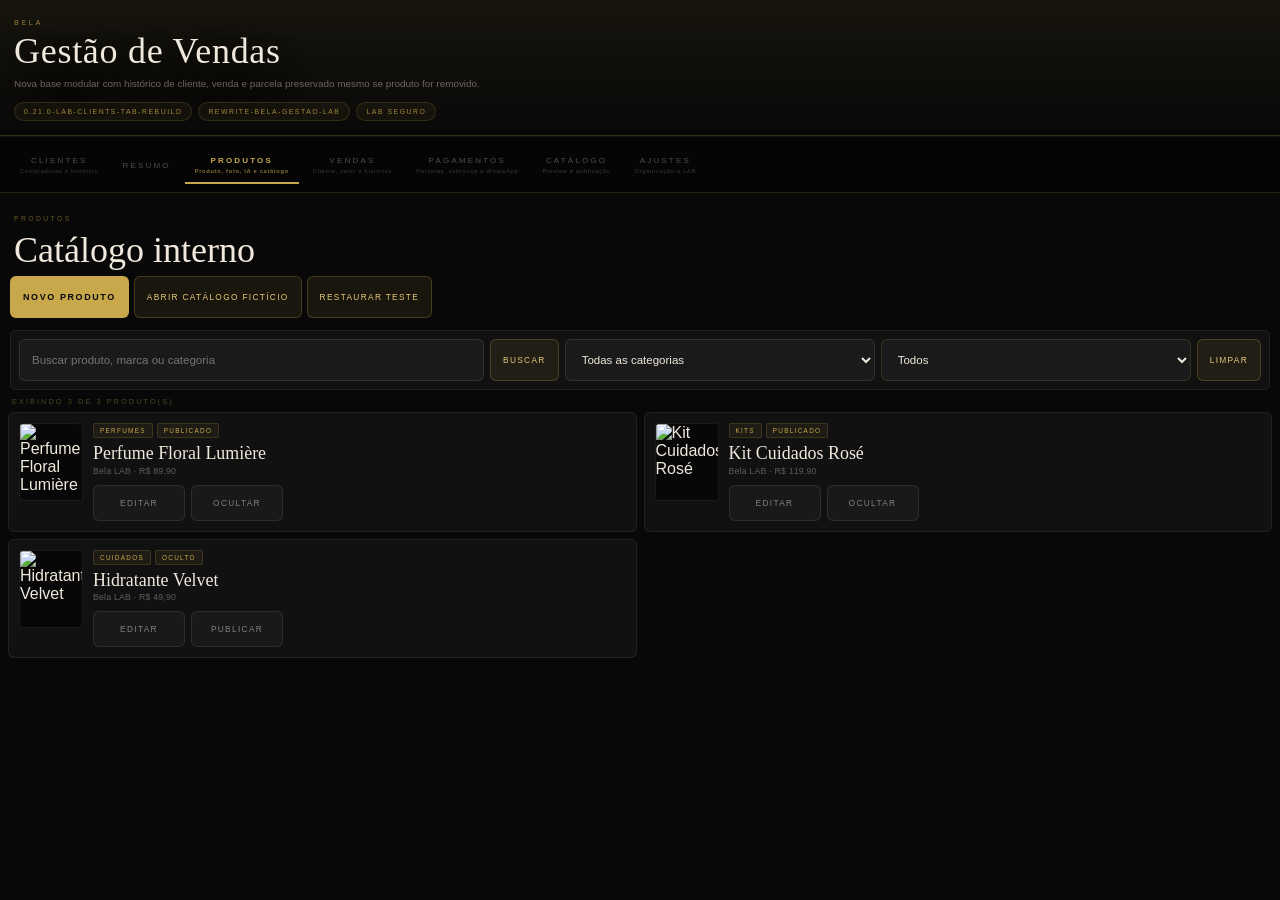
==== commit 65869170: "BLOCO 21B: load payments tab styles" ====
--- a/lab/index.html
+++ b/lab/index.html
@@ -22,6 +22,7 @@
   <link rel="stylesheet" href="./src/styles/legacy-visual-import.css">
   <link rel="stylesheet" href="./src/styles/function-placement.css">
   <link rel="stylesheet" href="./src/styles/clients-tab.css">
+  <link rel="stylesheet" href="./src/styles/payments-tab.css">
 </head>
 <body>
   <div id="app" class="app-shell" aria-live="polite">
--- a/lab/src/styles/payments-tab.css
+++ b/lab/src/styles/payments-tab.css
@@ -0,0 +1,5 @@
+/* BLOCO 21B — Aba Pagamentos fiel ao sistema antigo */
+
+.payments-page{padding-bottom:128px!important}.payment-alert{margin:8px 8px 0;border:1px solid rgba(255,120,120,.22);background:rgba(120,30,30,.22);border-radius:8px;padding:14px 16px;color:rgba(240,232,220,.62);font-size:.64rem}.payments-dashboard{display:grid;grid-template-columns:repeat(3,minmax(110px,1fr));gap:1px;margin:8px 0 12px;background:rgba(201,168,76,.08);overflow-x:auto}.payments-dashboard article{min-width:118px;background:#0d0d0d;text-align:center;padding:18px 8px}.payments-dashboard strong{display:block;font-family:'Cormorant Garamond',serif;font-size:1.1rem;font-weight:300;color:#e8c97a}.payments-dashboard article:nth-child(5) strong{color:#9be69b}.payments-dashboard span{display:block;margin-top:6px;font-size:.42rem;letter-spacing:.28em;text-transform:uppercase;color:rgba(240,232,220,.28)}.payment-chip-row{display:flex;gap:6px;overflow-x:auto;padding:10px 10px 4px;-webkit-overflow-scrolling:touch}.payment-chip,.payment-sort{flex:0 0 auto;border-radius:30px;border:1px solid rgba(201,168,76,.18);background:transparent;color:rgba(240,232,220,.38);font-size:.5rem;letter-spacing:.18em;text-transform:uppercase;padding:8px 12px}.payment-chip.active,.payment-sort.active{background:#c9a84c;color:#080808;border-color:#c9a84c;font-weight:700}.payment-sort-row{display:flex;align-items:center;gap:6px;overflow-x:auto;padding:2px 10px 8px;-webkit-overflow-scrolling:touch}.payment-sort-row>span{flex:0 0 auto;font-size:.42rem;letter-spacing:.22em;text-transform:uppercase;color:rgba(240,232,220,.25)}.payment-sort{padding:5px 10px;font-size:.46rem;background:rgba(255,255,255,.02)}.payment-search-wrap{padding:5px 10px 7px}.payment-search-wrap input{width:100%;padding:12px 16px;border-radius:30px;background:rgba(255,255,255,.04);border:1px solid rgba(201,168,76,.16);color:#f0e8dc;font-size:.75rem;outline:none}.payment-count-line{padding:0 12px 7px;font-size:.46rem;letter-spacing:.28em;text-transform:uppercase;color:rgba(201,168,76,.38)}.payment-list{display:grid;gap:10px;padding:0 8px 90px}.payment-card{border:1px solid rgba(201,168,76,.16);border-radius:10px;background:linear-gradient(180deg,rgba(201,168,76,.06),rgba(17,17,17,.98));padding:14px;color:#f0e8dc}.payment-card.overdue{border-color:rgba(255,110,110,.28);background:linear-gradient(180deg,rgba(120,30,30,.16),rgba(17,17,17,.98))}.payment-card.paid{border-color:rgba(100,200,100,.22)}.payment-card-head{display:grid;grid-template-columns:54px 1fr auto;align-items:center;gap:12px;margin-bottom:13px}.payment-avatar{width:50px;height:50px;border-radius:50%;display:flex;align-items:center;justify-content:center;background:#c9a84c;color:#080808;font-family:'Cormorant Garamond',serif;font-size:1.2rem;font-weight:600}.payment-card-head h3{font-family:'Cormorant Garamond',serif;font-size:1.22rem;font-weight:300;line-height:1.05}.payment-card-head p{font-size:.52rem;letter-spacing:.14em;text-transform:uppercase;color:rgba(201,168,76,.55);white-space:nowrap;overflow:hidden;text-overflow:ellipsis;max-width:190px}.payment-card-head>span{border:1px solid rgba(201,168,76,.28);border-radius:30px;padding:6px 9px;color:#e8c97a;font-size:.44rem;letter-spacing:.16em;text-transform:uppercase;white-space:nowrap}.payment-due-line{border:1px solid rgba(201,168,76,.16);background:rgba(0,0,0,.18);border-radius:6px;padding:10px 12px;font-size:.62rem;color:rgba(240,232,220,.58);margin-bottom:9px}.payment-progress{height:5px;background:rgba(255,255,255,.06);border-radius:8px;overflow:hidden;margin:8px 0 10px}.payment-progress div{height:100%;background:#9be69b;border-radius:8px}.payment-info-grid{display:grid;grid-template-columns:repeat(2,minmax(0,1fr));gap:6px;margin:10px 0}.payment-info-grid article{border:1px solid rgba(201,168,76,.12);border-radius:6px;background:rgba(0,0,0,.22);padding:9px}.payment-info-grid span{display:block;font-size:.42rem;letter-spacing:.18em;text-transform:uppercase;color:rgba(240,232,220,.28);margin-bottom:5px}.payment-info-grid strong{display:block;font-family:'Cormorant Garamond',serif;font-size:.92rem;font-weight:300;color:#e8c97a}.payment-help{font-size:.48rem;letter-spacing:.2em;text-transform:uppercase;color:rgba(240,232,220,.28);margin:10px 0 7px}.payment-installment-grid{display:grid;grid-template-columns:repeat(2,minmax(0,1fr));gap:7px}.payment-installment{border:1px solid rgba(201,168,76,.2);border-radius:7px;background:rgba(201,168,76,.05);color:#f0e8dc;padding:11px 8px;text-align:center}.payment-installment span{display:block;font-size:.52rem;color:rgba(201,168,76,.75)}.payment-installment strong{display:block;font-family:'Cormorant Garamond',serif;font-size:1.1rem;font-weight:300}.payment-installment small{display:block;font-size:.42rem;letter-spacing:.18em;text-transform:uppercase;color:rgba(240,232,220,.32)}.payment-installment.paid{border-color:rgba(100,200,100,.22);background:rgba(100,200,100,.06)}.payment-actions-row{display:grid;grid-template-columns:1fr auto;gap:8px;margin-top:12px}.payment-charge-button{display:flex;align-items:center;justify-content:center;border-radius:30px;border:1px solid rgba(100,200,100,.28);background:rgba(100,200,100,.12);color:#9be69b;text-decoration:none;text-transform:uppercase;letter-spacing:.16em;font-size:.52rem;padding:10px 14px}.payment-method-row{display:grid;grid-template-columns:repeat(4,minmax(0,1fr));gap:6px;margin-top:10px}.payment-method-row button{border:1px solid rgba(201,168,76,.14);border-radius:6px;background:rgba(0,0,0,.18);color:rgba(240,232,220,.36);text-transform:uppercase;letter-spacing:.14em;font-size:.46rem;padding:10px 5px}.payment-note{width:100%;min-height:50px;margin-top:10px;border-radius:7px;border:1px solid rgba(201,168,76,.12);background:rgba(255,255,255,.035);color:#f0e8dc;padding:10px;resize:vertical}.payments-empty{text-align:center;padding:42px 14px;color:rgba(240,232,220,.18);font-size:.58rem;letter-spacing:.28em;text-transform:uppercase}.payment-bottom-bar{position:fixed;left:0;right:0;bottom:0;z-index:70;display:grid;grid-template-columns:repeat(3,1fr);gap:1px;background:#050505;border-top:1px solid rgba(201,168,76,.16);padding:8px 10px calc(8px + env(safe-area-inset-bottom))}.payment-bottom-bar article{border:1px solid rgba(201,168,76,.18);border-radius:6px;background:rgba(201,168,76,.06);text-align:center;padding:7px}.payment-bottom-bar strong{display:block;font-family:'Cormorant Garamond',serif;font-size:.92rem;font-weight:300;color:#e8c97a}.payment-bottom-bar article:nth-child(2) strong{color:#9be69b}.payment-bottom-bar span{display:block;font-size:.38rem;letter-spacing:.18em;text-transform:uppercase;color:rgba(240,232,220,.32)}
+
+@media(max-width:420px){.payments-dashboard{grid-template-columns:repeat(5,118px)}.payment-card-head{grid-template-columns:48px 1fr}.payment-card-head>span{grid-column:2;justify-self:start}.payment-avatar{width:46px;height:46px}.payment-info-grid{grid-template-columns:repeat(2,minmax(0,1fr))}.payment-actions-row{grid-template-columns:1fr}.payment-method-row{grid-template-columns:repeat(2,minmax(0,1fr))}.payment-bottom-bar strong{font-size:.82rem}.payment-bottom-bar span{font-size:.34rem}}
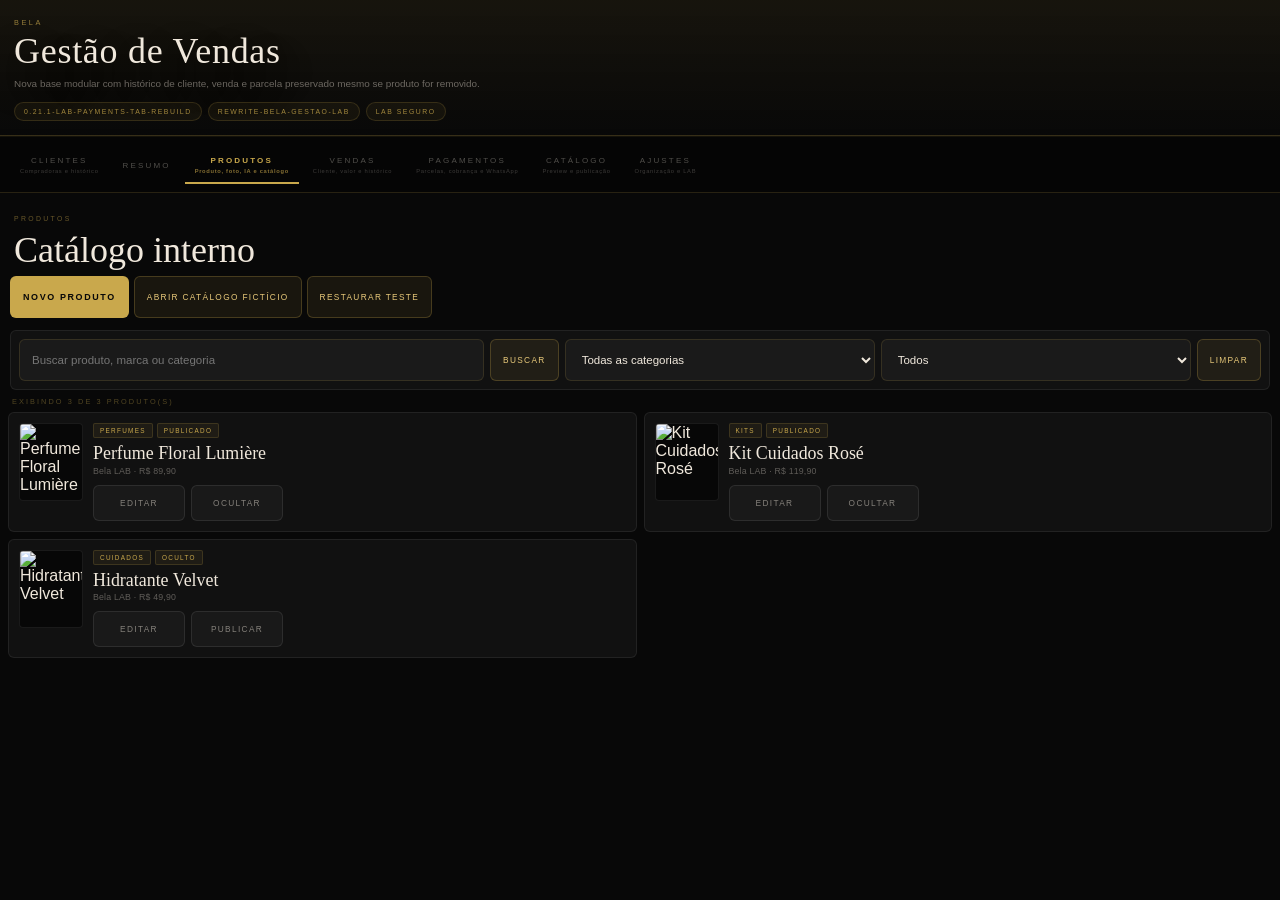
==== commit 1c437bb2: "BLOCO 21C: load report tab styles" ====
--- a/lab/index.html
+++ b/lab/index.html
@@ -23,6 +23,7 @@
   <link rel="stylesheet" href="./src/styles/function-placement.css">
   <link rel="stylesheet" href="./src/styles/clients-tab.css">
   <link rel="stylesheet" href="./src/styles/payments-tab.css">
+  <link rel="stylesheet" href="./src/styles/report-tab.css">
 </head>
 <body>
   <div id="app" class="app-shell" aria-live="polite">
--- a/lab/src/styles/report-tab.css
+++ b/lab/src/styles/report-tab.css
@@ -0,0 +1,5 @@
+/* BLOCO 21C — Aba Relatório fiel ao sistema antigo */
+
+.report-page{padding-bottom:120px!important}.report-month-header{display:grid;grid-template-columns:56px 1fr 56px;align-items:center;border-bottom:1px solid rgba(201,168,76,.12);background:#080808;padding:10px 14px 16px}.report-month-header button{width:48px;height:48px;border-radius:50%;border:1px solid rgba(201,168,76,.22);background:rgba(201,168,76,.08);color:#e8c97a;font-size:1.4rem}.report-month-header h2{text-align:center;font-family:'Cormorant Garamond',serif;font-size:1.55rem;font-weight:300;color:#f0e8dc}.report-metrics-grid{display:grid;grid-template-columns:repeat(2,minmax(0,1fr));gap:1px;background:rgba(201,168,76,.08);border-bottom:1px solid rgba(201,168,76,.1)}.report-metrics-grid article{background:#0d0d0d;text-align:center;padding:20px 8px}.report-metrics-grid strong{display:block;font-family:'Cormorant Garamond',serif;font-size:1.42rem;font-weight:300;color:#e8c97a}.report-metrics-grid article:nth-child(1) strong,.report-metrics-grid article:nth-child(2) strong{color:#9be69b}.report-metrics-grid article:nth-child(4) strong{color:#eea9bd}.report-metrics-grid span{display:block;margin-top:6px;font-size:.42rem;letter-spacing:.3em;text-transform:uppercase;color:rgba(240,232,220,.25)}.report-section-block{padding:18px 12px 0}.report-section-block h3{border-bottom:1px solid rgba(201,168,76,.1);padding-bottom:10px;margin-bottom:12px;font-size:.52rem;letter-spacing:.34em;text-transform:uppercase;color:rgba(201,168,76,.45);font-family:'Montserrat',sans-serif;font-weight:400}.report-empty{text-align:center;padding:48px 12px;color:rgba(240,232,220,.16);font-size:.62rem;letter-spacing:.34em;text-transform:uppercase;line-height:1.7}.report-empty.small{padding:22px 12px}.report-category-row{display:grid;grid-template-columns:1fr auto;gap:8px;align-items:center;border:1px solid rgba(255,255,255,.06);border-radius:8px;background:#101010;padding:12px;margin-bottom:8px}.report-category-row span{font-family:'Cormorant Garamond',serif;font-size:1.05rem;color:#f0e8dc}.report-category-row strong{color:#9be69b;font-family:'Cormorant Garamond',serif;font-size:1rem;font-weight:300}.report-category-row small{grid-column:1/-1;color:rgba(240,232,220,.3);font-size:.5rem;letter-spacing:.16em;text-transform:uppercase}.report-payment-row{display:grid;grid-template-columns:1fr auto;gap:10px;align-items:center;border:1px solid rgba(255,255,255,.06);border-radius:8px;background:#101010;padding:12px;margin-bottom:8px}.report-payment-row strong{display:block;font-size:.82rem;color:#f0e8dc;font-weight:400}.report-payment-row span{display:block;margin-top:3px;font-size:.52rem;color:rgba(240,232,220,.32)}.report-payment-row small{font-family:'Cormorant Garamond',serif;font-size:1.15rem;color:#9be69b}.report-charge-card{display:grid;grid-template-columns:54px 1fr auto;align-items:center;gap:12px;border:1px solid rgba(201,168,76,.18);border-radius:9px;background:linear-gradient(180deg,rgba(201,168,76,.06),#101010);padding:14px;margin-bottom:10px}.report-charge-card.overdue{border-color:rgba(255,110,110,.28);background:linear-gradient(180deg,rgba(120,30,30,.18),#101010)}.report-charge-avatar{width:50px;height:50px;border-radius:50%;display:flex;align-items:center;justify-content:center;background:#c9a84c;color:#080808;font-family:'Cormorant Garamond',serif;font-size:1.2rem;font-weight:600}.report-charge-card h4{font-family:'Cormorant Garamond',serif;font-size:1.18rem;font-weight:300;color:#f0e8dc}.report-charge-card p{font-size:.58rem;color:rgba(240,232,220,.38)}.report-charge-actions{display:flex;flex-direction:column;align-items:flex-end;gap:8px}.report-charge-actions span{border:1px solid rgba(201,168,76,.28);border-radius:30px;padding:6px 9px;color:#e8c97a;font-size:.44rem;letter-spacing:.14em;text-transform:uppercase;white-space:nowrap}.report-charge-actions a{border:1px solid rgba(100,200,100,.28);border-radius:30px;background:rgba(100,200,100,.12);color:#9be69b;text-decoration:none;font-size:.5rem;letter-spacing:.16em;text-transform:uppercase;padding:8px 12px}
+
+@media(max-width:420px){.report-month-header{grid-template-columns:48px 1fr 48px;padding:8px 10px 14px}.report-month-header button{width:42px;height:42px}.report-month-header h2{font-size:1.38rem}.report-charge-card{grid-template-columns:48px 1fr}.report-charge-actions{grid-column:1/-1;align-items:stretch;display:grid;grid-template-columns:1fr 1fr}.report-charge-actions span,.report-charge-actions a{text-align:center}.report-metrics-grid strong{font-size:1.24rem}}
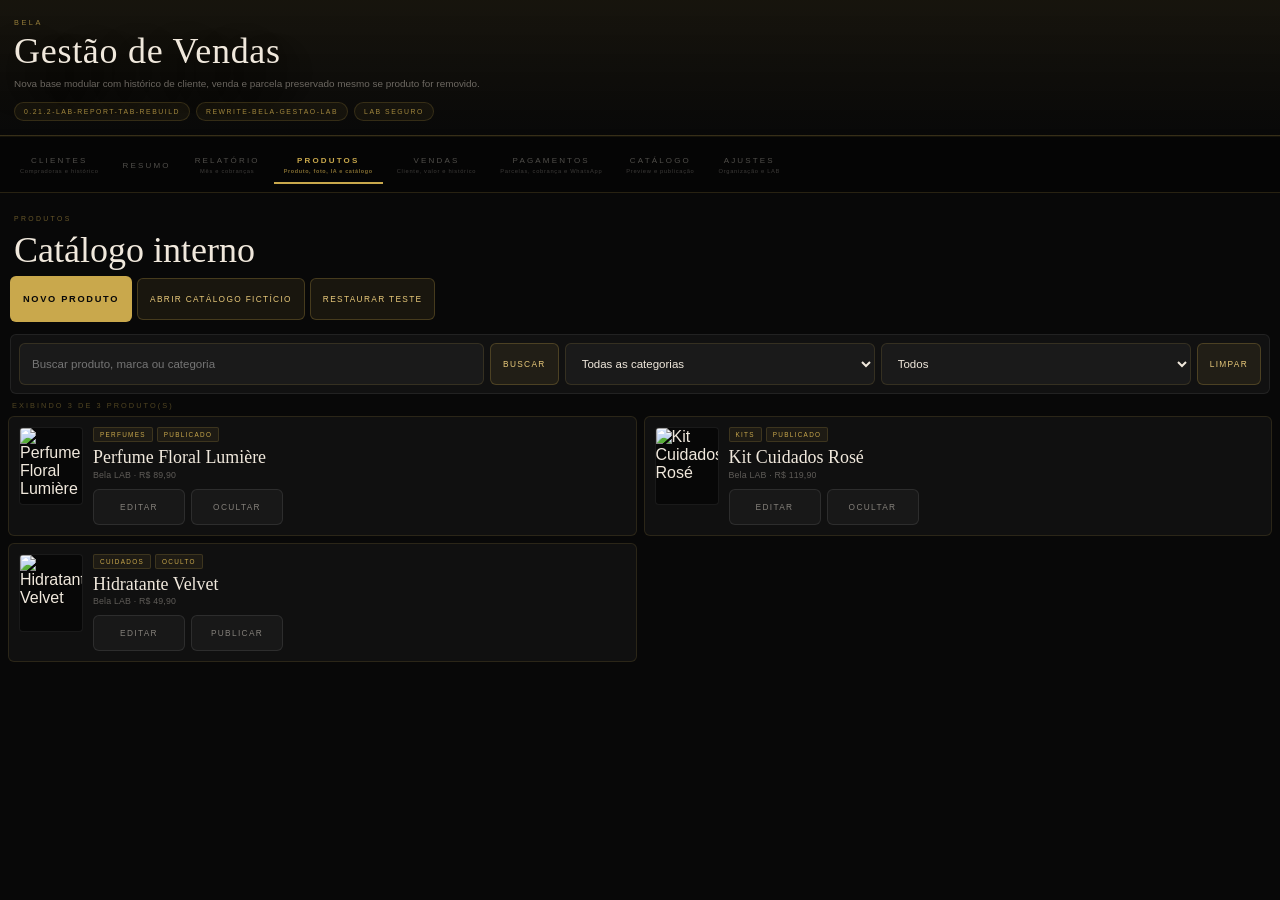
==== commit 84748e7e: "BLOCO 21D: load products tab styles" ====
--- a/lab/index.html
+++ b/lab/index.html
@@ -24,6 +24,7 @@
   <link rel="stylesheet" href="./src/styles/clients-tab.css">
   <link rel="stylesheet" href="./src/styles/payments-tab.css">
   <link rel="stylesheet" href="./src/styles/report-tab.css">
+  <link rel="stylesheet" href="./src/styles/products-tab.css">
 </head>
 <body>
   <div id="app" class="app-shell" aria-live="polite">
--- a/lab/src/styles/products-tab.css
+++ b/lab/src/styles/products-tab.css
@@ -0,0 +1,5 @@
+/* BLOCO 21D — Produtos + Novo Produto com IA */
+
+[data-clean-tab="produtos"] small{display:block!important;margin-top:3px;font-size:.34rem;letter-spacing:.12em;color:rgba(240,232,220,.22);text-transform:none}.legacy-product-backdrop{align-items:flex-end!important;background:rgba(0,0,0,.86)!important;backdrop-filter:blur(4px)!important}.legacy-product-modal{width:100%!important;max-width:640px!important;max-height:94vh!important;overflow-y:auto!important;border-radius:20px 20px 0 0!important;background:#111!important;border:1px solid rgba(201,168,76,.16)!important;border-bottom:0!important;padding:22px 18px calc(24px + env(safe-area-inset-bottom))!important}.legacy-product-title{display:flex;justify-content:space-between;align-items:flex-start;gap:14px;margin-bottom:18px}.legacy-product-title h2{font-family:'Cormorant Garamond',serif;font-size:1.9rem;font-weight:300;color:#f0e8dc;line-height:1}.legacy-product-title p{margin-top:8px;font-size:.48rem;letter-spacing:.32em;text-transform:uppercase;color:rgba(201,168,76,.5)}.legacy-product-form{display:grid!important;gap:16px!important}.legacy-product-section h3{font-size:.5rem;letter-spacing:.32em;text-transform:uppercase;color:rgba(201,168,76,.38);font-family:'Montserrat',sans-serif;font-weight:400;margin-bottom:10px}.legacy-no-photo{font-size:.55rem;letter-spacing:.22em;text-transform:uppercase;color:rgba(240,232,220,.22);margin-bottom:12px}.legacy-product-preview{display:flex;align-items:center;gap:10px;border:1px solid rgba(201,168,76,.14);border-radius:9px;background:rgba(0,0,0,.22);padding:10px;margin-bottom:10px}.legacy-product-preview img{width:62px;height:62px;object-fit:cover;border-radius:7px}.legacy-product-preview span{font-size:.55rem;color:#e8c97a;letter-spacing:.18em;text-transform:uppercase}.legacy-photo-box{border:1px solid rgba(201,168,76,.14);border-radius:9px;background:rgba(0,0,0,.18);padding:12px}.legacy-photo-actions{display:grid;grid-template-columns:1fr 1fr;gap:8px;margin-top:10px}.legacy-file-button{position:relative;overflow:hidden}.legacy-product-field{display:grid;gap:7px}.legacy-product-field span,.legacy-chip-group>span{font-size:.48rem;letter-spacing:.27em;text-transform:uppercase;color:rgba(201,168,76,.44)}.legacy-product-field input{width:100%;border-radius:7px;border:1px solid rgba(201,168,76,.16);background:rgba(255,255,255,.04);color:#f0e8dc;padding:13px 14px;font-size:.8rem;outline:none}.legacy-product-field small{font-size:.5rem;color:rgba(240,232,220,.32)}.legacy-ai-panel{border:1px solid rgba(201,168,76,.18);border-radius:10px;background:linear-gradient(180deg,rgba(201,168,76,.08),rgba(0,0,0,.18));padding:13px}.legacy-ai-panel h3{font-family:'Cormorant Garamond',serif;font-size:1.25rem;font-weight:300;color:#f0e8dc}.legacy-ai-panel p{font-size:.58rem;line-height:1.45;color:rgba(240,232,220,.42);margin-top:4px}.legacy-ai-actions{display:grid;grid-template-columns:1fr 1fr;gap:8px;margin-top:11px}.legacy-ai-hint{margin-top:10px;border:1px dashed rgba(201,168,76,.18);border-radius:7px;padding:10px;font-size:.56rem;line-height:1.45;color:rgba(240,232,220,.42)}.legacy-price-row{display:grid;grid-template-columns:auto 1fr;gap:10px;align-items:end}.legacy-price-row>span{font-family:'Cormorant Garamond',serif;font-size:1.25rem;color:#c9a84c;padding-bottom:13px}.legacy-hidden-grid{display:grid;grid-template-columns:1fr 1fr;gap:10px}.legacy-chip-group{display:grid;gap:10px}.legacy-chip-group>div{display:grid;grid-template-columns:repeat(3,minmax(0,1fr));gap:8px}.legacy-choice-chip{border:1px solid rgba(201,168,76,.16);border-radius:7px;background:rgba(255,255,255,.035);color:rgba(240,232,220,.45);padding:12px 8px;min-height:44px;font-size:.52rem;letter-spacing:.16em;text-transform:uppercase}.legacy-choice-chip.active{background:#c9a84c;color:#080808;border-color:#c9a84c;font-weight:700}.legacy-publish-toggle{border:1px solid rgba(201,168,76,.16);border-radius:8px;background:rgba(201,168,76,.06);padding:12px;color:#e8c97a}.legacy-product-actions{display:grid!important;grid-template-columns:.75fr 1.25fr!important;gap:10px!important;position:sticky;bottom:0;background:linear-gradient(180deg,transparent,#111 35%);padding-top:14px!important}.legacy-product-actions .primary-button,.legacy-product-actions .secondary-button{min-height:50px!important}.clean-product-list .clean-product-card{border-color:rgba(201,168,76,.14)!important;background:#101010!important}.clean-actions-main [data-new-product]{font-size:.58rem!important;min-height:46px!important}
+
+@media(max-width:420px){.legacy-product-modal{padding-left:16px!important;padding-right:16px!important}.legacy-product-title h2{font-size:1.75rem}.legacy-photo-actions,.legacy-ai-actions,.legacy-hidden-grid,.legacy-product-actions{grid-template-columns:1fr!important}.legacy-chip-group>div{grid-template-columns:repeat(2,minmax(0,1fr))}.legacy-choice-chip{font-size:.48rem}.legacy-price-row{grid-template-columns:1fr}.legacy-price-row>span{padding:0}}
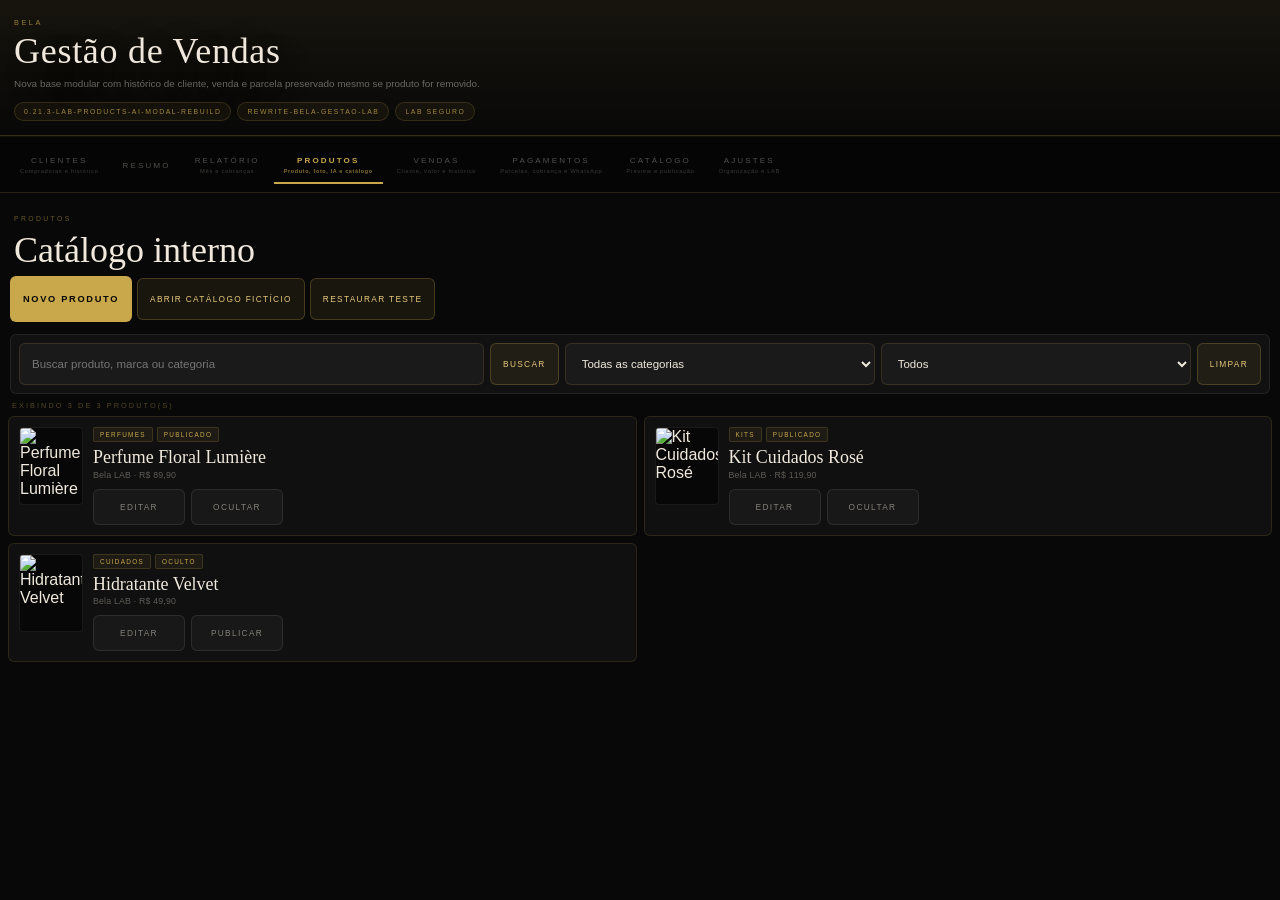
==== commit 2b94b219: "BLOCO 21E: load settings tab styles" ====
--- a/lab/index.html
+++ b/lab/index.html
@@ -25,6 +25,7 @@
   <link rel="stylesheet" href="./src/styles/payments-tab.css">
   <link rel="stylesheet" href="./src/styles/report-tab.css">
   <link rel="stylesheet" href="./src/styles/products-tab.css">
+  <link rel="stylesheet" href="./src/styles/settings-tab.css">
 </head>
 <body>
   <div id="app" class="app-shell" aria-live="polite">
--- a/lab/src/styles/products-tab.css
+++ b/lab/src/styles/products-tab.css
@@ -1,5 +1,5 @@
 /* BLOCO 21D — Produtos + Novo Produto com IA */
 
-[data-clean-tab="produtos"] small{display:block!important;margin-top:3px;font-size:.34rem;letter-spacing:.12em;color:rgba(240,232,220,.22);text-transform:none}.legacy-product-backdrop{align-items:flex-end!important;background:rgba(0,0,0,.86)!important;backdrop-filter:blur(4px)!important}.legacy-product-modal{width:100%!important;max-width:640px!important;max-height:94vh!important;overflow-y:auto!important;border-radius:20px 20px 0 0!important;background:#111!important;border:1px solid rgba(201,168,76,.16)!important;border-bottom:0!important;padding:22px 18px calc(24px + env(safe-area-inset-bottom))!important}.legacy-product-title{display:flex;justify-content:space-between;align-items:flex-start;gap:14px;margin-bottom:18px}.legacy-product-title h2{font-family:'Cormorant Garamond',serif;font-size:1.9rem;font-weight:300;color:#f0e8dc;line-height:1}.legacy-product-title p{margin-top:8px;font-size:.48rem;letter-spacing:.32em;text-transform:uppercase;color:rgba(201,168,76,.5)}.legacy-product-form{display:grid!important;gap:16px!important}.legacy-product-section h3{font-size:.5rem;letter-spacing:.32em;text-transform:uppercase;color:rgba(201,168,76,.38);font-family:'Montserrat',sans-serif;font-weight:400;margin-bottom:10px}.legacy-no-photo{font-size:.55rem;letter-spacing:.22em;text-transform:uppercase;color:rgba(240,232,220,.22);margin-bottom:12px}.legacy-product-preview{display:flex;align-items:center;gap:10px;border:1px solid rgba(201,168,76,.14);border-radius:9px;background:rgba(0,0,0,.22);padding:10px;margin-bottom:10px}.legacy-product-preview img{width:62px;height:62px;object-fit:cover;border-radius:7px}.legacy-product-preview span{font-size:.55rem;color:#e8c97a;letter-spacing:.18em;text-transform:uppercase}.legacy-photo-box{border:1px solid rgba(201,168,76,.14);border-radius:9px;background:rgba(0,0,0,.18);padding:12px}.legacy-photo-actions{display:grid;grid-template-columns:1fr 1fr;gap:8px;margin-top:10px}.legacy-file-button{position:relative;overflow:hidden}.legacy-product-field{display:grid;gap:7px}.legacy-product-field span,.legacy-chip-group>span{font-size:.48rem;letter-spacing:.27em;text-transform:uppercase;color:rgba(201,168,76,.44)}.legacy-product-field input{width:100%;border-radius:7px;border:1px solid rgba(201,168,76,.16);background:rgba(255,255,255,.04);color:#f0e8dc;padding:13px 14px;font-size:.8rem;outline:none}.legacy-product-field small{font-size:.5rem;color:rgba(240,232,220,.32)}.legacy-ai-panel{border:1px solid rgba(201,168,76,.18);border-radius:10px;background:linear-gradient(180deg,rgba(201,168,76,.08),rgba(0,0,0,.18));padding:13px}.legacy-ai-panel h3{font-family:'Cormorant Garamond',serif;font-size:1.25rem;font-weight:300;color:#f0e8dc}.legacy-ai-panel p{font-size:.58rem;line-height:1.45;color:rgba(240,232,220,.42);margin-top:4px}.legacy-ai-actions{display:grid;grid-template-columns:1fr 1fr;gap:8px;margin-top:11px}.legacy-ai-hint{margin-top:10px;border:1px dashed rgba(201,168,76,.18);border-radius:7px;padding:10px;font-size:.56rem;line-height:1.45;color:rgba(240,232,220,.42)}.legacy-price-row{display:grid;grid-template-columns:auto 1fr;gap:10px;align-items:end}.legacy-price-row>span{font-family:'Cormorant Garamond',serif;font-size:1.25rem;color:#c9a84c;padding-bottom:13px}.legacy-hidden-grid{display:grid;grid-template-columns:1fr 1fr;gap:10px}.legacy-chip-group{display:grid;gap:10px}.legacy-chip-group>div{display:grid;grid-template-columns:repeat(3,minmax(0,1fr));gap:8px}.legacy-choice-chip{border:1px solid rgba(201,168,76,.16);border-radius:7px;background:rgba(255,255,255,.035);color:rgba(240,232,220,.45);padding:12px 8px;min-height:44px;font-size:.52rem;letter-spacing:.16em;text-transform:uppercase}.legacy-choice-chip.active{background:#c9a84c;color:#080808;border-color:#c9a84c;font-weight:700}.legacy-publish-toggle{border:1px solid rgba(201,168,76,.16);border-radius:8px;background:rgba(201,168,76,.06);padding:12px;color:#e8c97a}.legacy-product-actions{display:grid!important;grid-template-columns:.75fr 1.25fr!important;gap:10px!important;position:sticky;bottom:0;background:linear-gradient(180deg,transparent,#111 35%);padding-top:14px!important}.legacy-product-actions .primary-button,.legacy-product-actions .secondary-button{min-height:50px!important}.clean-product-list .clean-product-card{border-color:rgba(201,168,76,.14)!important;background:#101010!important}.clean-actions-main [data-new-product]{font-size:.58rem!important;min-height:46px!important}
+[data-clean-tab="produtos"] small{display:block!important;margin-top:3px;font-size:.34rem;letter-spacing:.12em;color:rgba(240,232,220,.22);text-transform:none}.legacy-product-backdrop{align-items:flex-end!important;background:rgba(0,0,0,.86)!important;backdrop-filter:blur(4px)!important}.legacy-product-modal{width:100%!important;max-width:640px!important;max-height:94vh!important;overflow-y:auto!important;border-radius:20px 20px 0 0!important;background:#111!important;border:1px solid rgba(201,168,76,.16)!important;border-bottom:0!important;padding:22px 18px calc(24px + env(safe-area-inset-bottom))!important}.legacy-product-title{display:flex;justify-content:space-between;align-items:flex-start;gap:14px;margin-bottom:18px}.legacy-product-title h2{font-family:'Cormorant Garamond',serif;font-size:1.9rem;font-weight:300;color:#f0e8dc;line-height:1}.legacy-product-title p{margin-top:8px;font-size:.48rem;letter-spacing:.32em;text-transform:uppercase;color:rgba(201,168,76,.5)}.legacy-product-form{display:grid!important;gap:16px!important}.legacy-product-section h3{font-size:.5rem;letter-spacing:.32em;text-transform:uppercase;color:rgba(201,168,76,.38);font-family:'Montserrat',sans-serif;font-weight:400;margin-bottom:10px}.legacy-no-photo{font-size:.55rem;letter-spacing:.22em;text-transform:uppercase;color:rgba(240,232,220,.22);margin-bottom:12px}.legacy-product-preview{display:flex;align-items:center;gap:10px;border:1px solid rgba(100,200,100,.24);border-radius:9px;background:rgba(100,200,100,.06);padding:10px;margin-bottom:10px}.legacy-product-preview img{width:62px;height:62px;object-fit:cover;border-radius:7px}.legacy-product-preview span{font-size:.55rem;color:#9be69b;letter-spacing:.18em;text-transform:uppercase}.legacy-uploading-preview{display:grid;grid-template-columns:34px 1fr;gap:10px;align-items:center;border:1px solid rgba(201,168,76,.28);border-radius:9px;background:rgba(201,168,76,.08);padding:12px;margin-bottom:10px;color:#e8c97a}.legacy-uploading-preview strong{font-size:.68rem;letter-spacing:.14em;text-transform:uppercase}.legacy-uploading-preview small{display:block;margin-top:3px;font-size:.54rem;color:rgba(240,232,220,.45)}.upload-spinner{width:24px;height:24px;border-radius:50%;border:3px solid rgba(201,168,76,.2);border-top-color:#c9a84c;animation:bela-spin .8s linear infinite}@keyframes bela-spin{to{transform:rotate(360deg)}}.legacy-photo-box{border:1px solid rgba(201,168,76,.14);border-radius:9px;background:rgba(0,0,0,.18);padding:12px}.legacy-photo-actions{display:grid;grid-template-columns:1fr;gap:8px;margin-top:10px}.legacy-photo-actions.auto-only{grid-template-columns:1fr}.legacy-file-button{position:relative;overflow:hidden}.legacy-file-button.is-uploading{opacity:.72;pointer-events:none}.legacy-product-field{display:grid;gap:7px}.legacy-product-field span,.legacy-chip-group>span{font-size:.48rem;letter-spacing:.27em;text-transform:uppercase;color:rgba(201,168,76,.44)}.legacy-product-field input{width:100%;border-radius:7px;border:1px solid rgba(201,168,76,.16);background:rgba(255,255,255,.04);color:#f0e8dc;padding:13px 14px;font-size:.8rem;outline:none}.legacy-product-field small{font-size:.5rem;color:rgba(240,232,220,.32)}.legacy-upload-hint{margin-top:10px;border:1px dashed rgba(201,168,76,.18);border-radius:7px;padding:10px;font-size:.56rem;line-height:1.45;color:rgba(240,232,220,.42)}.legacy-upload-hint[data-tone="success"]{border-color:rgba(100,200,100,.28);color:#9be69b;background:rgba(100,200,100,.07)}.legacy-upload-hint[data-tone="error"]{border-color:rgba(255,120,120,.28);color:#ff9c9c;background:rgba(255,120,120,.07)}.legacy-upload-hint[data-tone="loading"]{border-color:rgba(201,168,76,.3);color:#e8c97a;background:rgba(201,168,76,.07)}.legacy-ai-panel{border:1px solid rgba(201,168,76,.18);border-radius:10px;background:linear-gradient(180deg,rgba(201,168,76,.08),rgba(0,0,0,.18));padding:13px}.legacy-ai-panel.locked{opacity:.62;filter:saturate(.7)}.legacy-ai-panel.ready{border-color:rgba(100,200,100,.28);background:linear-gradient(180deg,rgba(100,200,100,.08),rgba(0,0,0,.18))}.legacy-ai-panel h3{font-family:'Cormorant Garamond',serif;font-size:1.25rem;font-weight:300;color:#f0e8dc}.legacy-ai-panel p{font-size:.58rem;line-height:1.45;color:rgba(240,232,220,.42);margin-top:4px}.legacy-ai-actions{display:grid;grid-template-columns:1fr 1fr;gap:8px;margin-top:11px}.legacy-ai-actions button:disabled{opacity:.42;pointer-events:none}.legacy-ai-hint{margin-top:10px;border:1px dashed rgba(201,168,76,.18);border-radius:7px;padding:10px;font-size:.56rem;line-height:1.45;color:rgba(240,232,220,.42)}.legacy-ai-panel.ready .legacy-ai-hint{border-color:rgba(100,200,100,.24);color:#9be69b;background:rgba(100,200,100,.06)}.legacy-price-row{display:grid;grid-template-columns:auto 1fr;gap:10px;align-items:end}.legacy-price-row>span{font-family:'Cormorant Garamond',serif;font-size:1.25rem;color:#c9a84c;padding-bottom:13px}.legacy-hidden-grid{display:grid;grid-template-columns:1fr 1fr;gap:10px}.legacy-chip-group{display:grid;gap:10px}.legacy-chip-group>div{display:grid;grid-template-columns:repeat(3,minmax(0,1fr));gap:8px}.legacy-choice-chip{border:1px solid rgba(201,168,76,.16);border-radius:7px;background:rgba(255,255,255,.035);color:rgba(240,232,220,.45);padding:12px 8px;min-height:44px;font-size:.52rem;letter-spacing:.16em;text-transform:uppercase}.legacy-choice-chip.active{background:#c9a84c;color:#080808;border-color:#c9a84c;font-weight:700}.legacy-publish-toggle{border:1px solid rgba(201,168,76,.16);border-radius:8px;background:rgba(201,168,76,.06);padding:12px;color:#e8c97a}.legacy-product-actions{display:grid!important;grid-template-columns:.75fr 1.25fr!important;gap:10px!important;position:sticky;bottom:0;background:linear-gradient(180deg,transparent,#111 35%);padding-top:14px!important}.legacy-product-actions .primary-button,.legacy-product-actions .secondary-button{min-height:50px!important}.clean-product-list .clean-product-card{border-color:rgba(201,168,76,.14)!important;background:#101010!important}.clean-actions-main [data-new-product]{font-size:.58rem!important;min-height:46px!important}.cloudinary-settings-card{border-color:rgba(201,168,76,.24)!important}.cloudinary-settings-form{display:grid;gap:10px;margin-top:12px}.cloudinary-settings-form label{display:grid;gap:6px}.cloudinary-settings-form span{font-size:.48rem;letter-spacing:.25em;text-transform:uppercase;color:rgba(201,168,76,.5)}.cloudinary-settings-form input{width:100%;border-radius:7px;border:1px solid rgba(201,168,76,.16);background:rgba(255,255,255,.04);color:#f0e8dc;padding:12px;font-size:.78rem}.cloudinary-settings-actions{display:grid;grid-template-columns:1fr 1fr;gap:8px}.cloudinary-status{margin-top:10px;border-radius:7px;padding:10px;font-size:.56rem;line-height:1.45}.cloudinary-status.ok{border:1px solid rgba(100,200,100,.28);color:#9be69b;background:rgba(100,200,100,.07)}.cloudinary-status.warn{border:1px solid rgba(201,168,76,.24);color:#e8c97a;background:rgba(201,168,76,.07)}
 
-@media(max-width:420px){.legacy-product-modal{padding-left:16px!important;padding-right:16px!important}.legacy-product-title h2{font-size:1.75rem}.legacy-photo-actions,.legacy-ai-actions,.legacy-hidden-grid,.legacy-product-actions{grid-template-columns:1fr!important}.legacy-chip-group>div{grid-template-columns:repeat(2,minmax(0,1fr))}.legacy-choice-chip{font-size:.48rem}.legacy-price-row{grid-template-columns:1fr}.legacy-price-row>span{padding:0}}
+@media(max-width:420px){.legacy-product-modal{padding-left:16px!important;padding-right:16px!important}.legacy-product-title h2{font-size:1.75rem}.legacy-photo-actions,.legacy-ai-actions,.legacy-hidden-grid,.legacy-product-actions,.cloudinary-settings-actions{grid-template-columns:1fr!important}.legacy-chip-group>div{grid-template-columns:repeat(2,minmax(0,1fr))}.legacy-choice-chip{font-size:.48rem}.legacy-price-row{grid-template-columns:1fr}.legacy-price-row>span{padding:0}}
--- a/lab/src/styles/settings-tab.css
+++ b/lab/src/styles/settings-tab.css
@@ -0,0 +1,5 @@
+/* BLOCO 21E — Backup/Configurações fiel ao sistema antigo */
+
+.legacy-settings-page{padding-bottom:120px!important}.legacy-settings-section{padding:16px 12px 0}.legacy-settings-section h3{border-bottom:1px solid rgba(201,168,76,.1);padding-bottom:10px;margin-bottom:12px;font-size:.52rem;letter-spacing:.34em;text-transform:uppercase;color:rgba(201,168,76,.45);font-family:'Montserrat',sans-serif;font-weight:400}.legacy-settings-card{border:1px solid rgba(255,255,255,.07);border-radius:10px;background:#101010;padding:16px;margin-bottom:14px}.legacy-settings-card h4{font-family:'Cormorant Garamond',serif;font-size:1.35rem;font-weight:300;color:#f0e8dc;margin-bottom:7px}.legacy-settings-card p{font-size:.62rem;line-height:1.5;color:rgba(240,232,220,.42);margin-bottom:14px}.legacy-settings-form{display:grid;gap:11px}.legacy-settings-form label{display:grid;gap:7px}.legacy-settings-form span{font-size:.48rem;letter-spacing:.25em;text-transform:uppercase;color:rgba(201,168,76,.5)}.legacy-settings-form input{width:100%;border-radius:7px;border:1px solid rgba(201,168,76,.16);background:rgba(255,255,255,.04);color:#f0e8dc;padding:13px;font-size:.82rem}.legacy-settings-actions{display:grid;grid-template-columns:1.4fr .8fr 48px;gap:8px}.danger-button{border:1px solid rgba(255,120,120,.2);border-radius:7px;background:rgba(255,80,80,.08);color:#e98d8d;text-transform:uppercase;letter-spacing:.14em;font-size:.5rem;padding:11px}.danger-button.wide{padding:10px 13px}.legacy-settings-status{margin-top:12px;border-radius:7px;padding:10px;font-size:.58rem;line-height:1.45}.legacy-settings-status.ok{border:1px solid rgba(100,200,100,.28);color:#9be69b;background:rgba(100,200,100,.07)}.legacy-settings-status.warn{border:1px solid rgba(201,168,76,.24);color:#e8c97a;background:rgba(201,168,76,.07)}.catalog-price-row{display:flex;align-items:center;justify-content:space-between;gap:12px}.catalog-price-row strong{font-size:.7rem;letter-spacing:.18em;text-transform:uppercase;color:#9be69b}.primary-button.full{width:100%;min-height:48px}.carousel-counter{display:flex;align-items:center;justify-content:space-between;gap:10px;margin-bottom:12px}.carousel-counter strong{font-size:.68rem;letter-spacing:.22em;text-transform:uppercase;color:#9be69b}.carousel-product-list{display:grid;gap:8px;max-height:420px;overflow:auto;padding-right:3px}.carousel-product-row{display:grid;grid-template-columns:58px 1fr 42px;gap:12px;align-items:center;border:1px solid rgba(201,168,76,.16);border-radius:8px;background:rgba(201,168,76,.04);padding:8px;text-align:left;color:#f0e8dc}.carousel-product-row.selected{background:rgba(201,168,76,.12);border-color:rgba(201,168,76,.35)}.carousel-product-row img{width:58px;height:58px;object-fit:cover;border-radius:7px;background:#090909}.carousel-product-row strong{display:block;font-family:'Cormorant Garamond',serif;font-size:1.05rem;font-weight:300;white-space:nowrap;overflow:hidden;text-overflow:ellipsis}.carousel-product-row small{display:block;margin-top:3px;font-size:.48rem;letter-spacing:.18em;text-transform:uppercase;color:rgba(201,168,76,.55);white-space:nowrap;overflow:hidden;text-overflow:ellipsis}.carousel-product-row em{width:34px;height:34px;border-radius:50%;display:flex;align-items:center;justify-content:center;background:#c9a84c;color:#080808;font-style:normal;font-weight:700}.settings-empty{text-align:center;padding:26px 12px;color:rgba(240,232,220,.18);font-size:.58rem;letter-spacing:.28em;text-transform:uppercase}.legacy-lab-tools{border:1px solid rgba(201,168,76,.12);border-radius:10px;background:#101010;margin:18px 12px;padding:0;overflow:hidden}.legacy-lab-tools summary{display:flex;align-items:center;justify-content:space-between;gap:10px;list-style:none;padding:14px;cursor:pointer}.legacy-lab-tools summary::-webkit-details-marker{display:none}.legacy-lab-tools summary span{font-family:'Cormorant Garamond',serif;font-size:1.15rem;color:#f0e8dc}.legacy-lab-tools summary strong{border:1px solid rgba(201,168,76,.22);border-radius:30px;padding:5px 8px;font-size:.42rem;letter-spacing:.16em;text-transform:uppercase;color:#c9a84c}.legacy-lab-tools p{padding:0 14px 14px;font-size:.6rem;color:rgba(240,232,220,.42)}
+
+@media(max-width:420px){.legacy-settings-actions{grid-template-columns:1fr}.catalog-price-row{align-items:flex-start;flex-direction:column}.catalog-price-row .danger-button{width:100%}.carousel-counter{align-items:flex-start;flex-direction:column}.carousel-counter .danger-button{width:100%}.carousel-product-row{grid-template-columns:52px 1fr 36px}.carousel-product-row img{width:52px;height:52px}.legacy-settings-card{padding:14px}}
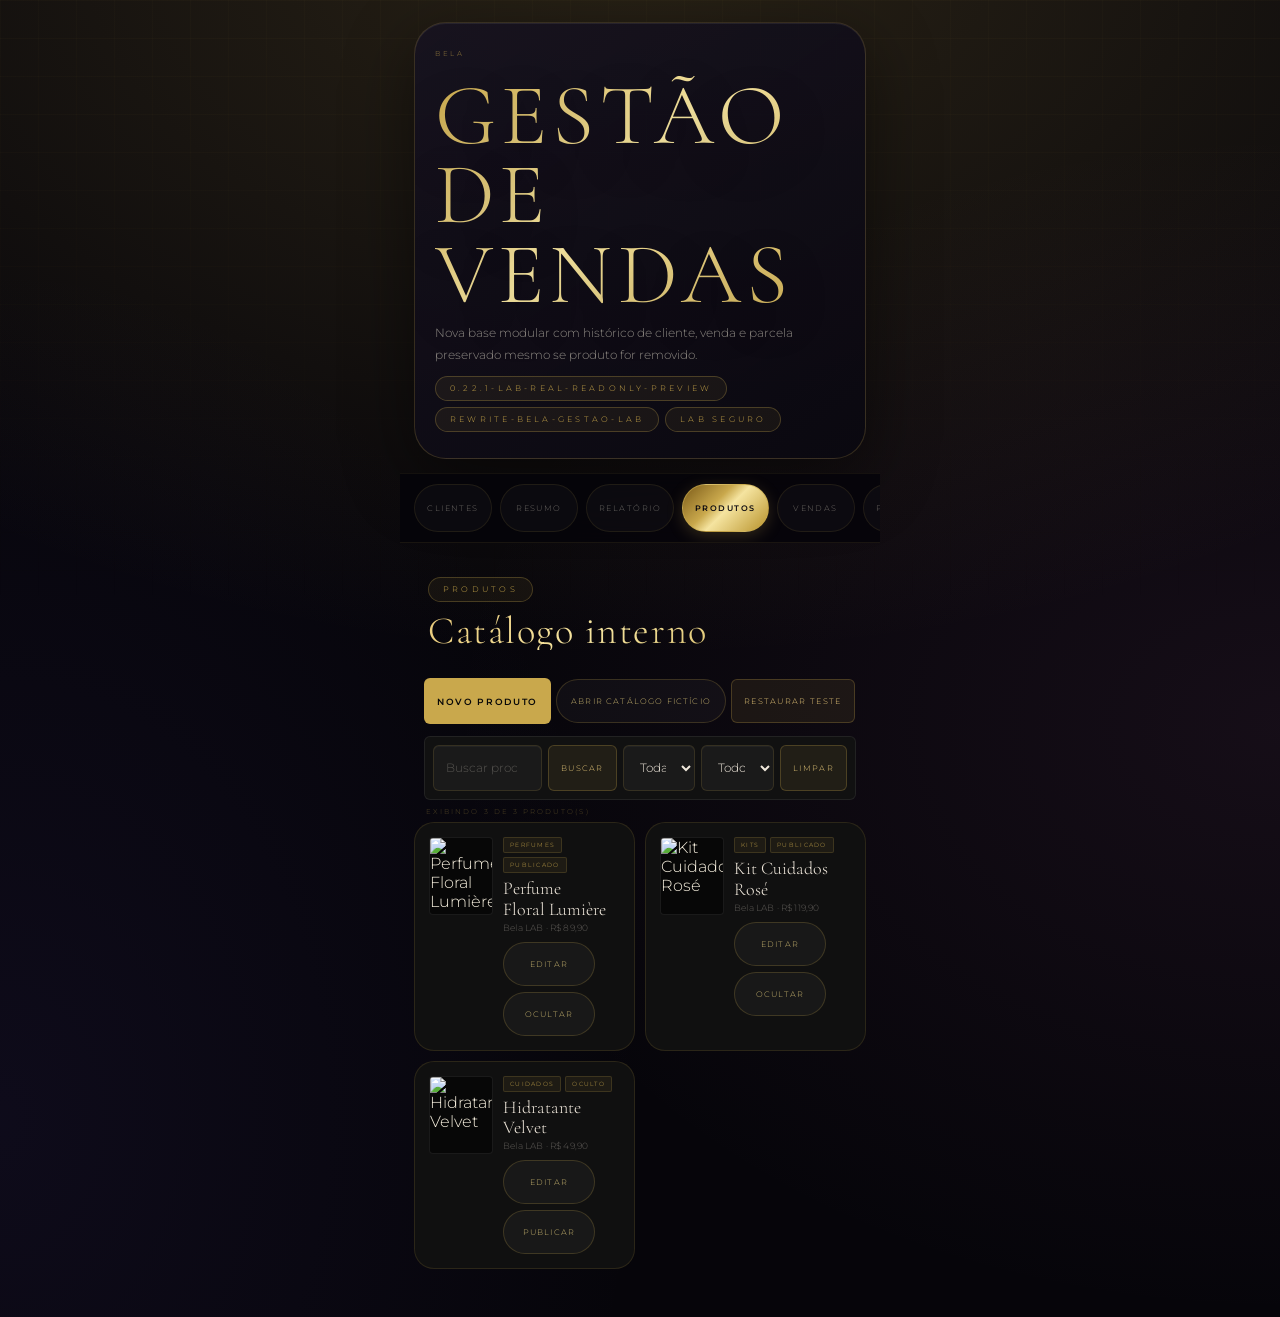
==== commit a8e5b9c4: "BLOCO 22C: load exact premium spec stylesheet" ====
--- a/lab/index.html
+++ b/lab/index.html
@@ -3,13 +3,16 @@
 <head>
   <meta charset="UTF-8">
   <meta name="viewport" content="width=device-width, initial-scale=1.0, viewport-fit=cover">
-  <meta name="theme-color" content="#080808">
+  <meta name="theme-color" content="#06050a">
   <meta name="color-scheme" content="dark">
   <meta name="apple-mobile-web-app-capable" content="yes">
   <meta name="apple-mobile-web-app-status-bar-style" content="black-translucent">
   <meta name="apple-mobile-web-app-title" content="Bela LAB">
   <title>Bela Gestão LAB</title>
   <meta name="description" content="Bela Gestão LAB — reconstrução modular em branch de laboratório.">
+  <link rel="preconnect" href="https://fonts.googleapis.com">
+  <link rel="preconnect" href="https://fonts.gstatic.com" crossorigin>
+  <link href="https://fonts.googleapis.com/css2?family=Cormorant+Garamond:ital,wght@0,300;0,400;1,300;1,400&family=Montserrat:wght@300;400;500;600&display=swap" rel="stylesheet">
   <link rel="manifest" href="./manifest.webmanifest">
   <link rel="apple-touch-icon" href="./icons/icon-192.svg">
   <link rel="icon" href="./icons/icon-192.svg" type="image/svg+xml">
@@ -26,6 +29,7 @@
   <link rel="stylesheet" href="./src/styles/report-tab.css">
   <link rel="stylesheet" href="./src/styles/products-tab.css">
   <link rel="stylesheet" href="./src/styles/settings-tab.css">
+  <link rel="stylesheet" href="./src/styles/premium-spec-exact.css">
 </head>
 <body>
   <div id="app" class="app-shell" aria-live="polite">
--- a/lab/src/styles/settings-tab.css
+++ b/lab/src/styles/settings-tab.css
@@ -1,5 +1,5 @@
-/* BLOCO 21E — Backup/Configurações fiel ao sistema antigo */
+/* BLOCO 21E/22A/22B — Backup/Configurações fiel ao sistema antigo */
 
-.legacy-settings-page{padding-bottom:120px!important}.legacy-settings-section{padding:16px 12px 0}.legacy-settings-section h3{border-bottom:1px solid rgba(201,168,76,.1);padding-bottom:10px;margin-bottom:12px;font-size:.52rem;letter-spacing:.34em;text-transform:uppercase;color:rgba(201,168,76,.45);font-family:'Montserrat',sans-serif;font-weight:400}.legacy-settings-card{border:1px solid rgba(255,255,255,.07);border-radius:10px;background:#101010;padding:16px;margin-bottom:14px}.legacy-settings-card h4{font-family:'Cormorant Garamond',serif;font-size:1.35rem;font-weight:300;color:#f0e8dc;margin-bottom:7px}.legacy-settings-card p{font-size:.62rem;line-height:1.5;color:rgba(240,232,220,.42);margin-bottom:14px}.legacy-settings-form{display:grid;gap:11px}.legacy-settings-form label{display:grid;gap:7px}.legacy-settings-form span{font-size:.48rem;letter-spacing:.25em;text-transform:uppercase;color:rgba(201,168,76,.5)}.legacy-settings-form input{width:100%;border-radius:7px;border:1px solid rgba(201,168,76,.16);background:rgba(255,255,255,.04);color:#f0e8dc;padding:13px;font-size:.82rem}.legacy-settings-actions{display:grid;grid-template-columns:1.4fr .8fr 48px;gap:8px}.danger-button{border:1px solid rgba(255,120,120,.2);border-radius:7px;background:rgba(255,80,80,.08);color:#e98d8d;text-transform:uppercase;letter-spacing:.14em;font-size:.5rem;padding:11px}.danger-button.wide{padding:10px 13px}.legacy-settings-status{margin-top:12px;border-radius:7px;padding:10px;font-size:.58rem;line-height:1.45}.legacy-settings-status.ok{border:1px solid rgba(100,200,100,.28);color:#9be69b;background:rgba(100,200,100,.07)}.legacy-settings-status.warn{border:1px solid rgba(201,168,76,.24);color:#e8c97a;background:rgba(201,168,76,.07)}.catalog-price-row{display:flex;align-items:center;justify-content:space-between;gap:12px}.catalog-price-row strong{font-size:.7rem;letter-spacing:.18em;text-transform:uppercase;color:#9be69b}.primary-button.full{width:100%;min-height:48px}.carousel-counter{display:flex;align-items:center;justify-content:space-between;gap:10px;margin-bottom:12px}.carousel-counter strong{font-size:.68rem;letter-spacing:.22em;text-transform:uppercase;color:#9be69b}.carousel-product-list{display:grid;gap:8px;max-height:420px;overflow:auto;padding-right:3px}.carousel-product-row{display:grid;grid-template-columns:58px 1fr 42px;gap:12px;align-items:center;border:1px solid rgba(201,168,76,.16);border-radius:8px;background:rgba(201,168,76,.04);padding:8px;text-align:left;color:#f0e8dc}.carousel-product-row.selected{background:rgba(201,168,76,.12);border-color:rgba(201,168,76,.35)}.carousel-product-row img{width:58px;height:58px;object-fit:cover;border-radius:7px;background:#090909}.carousel-product-row strong{display:block;font-family:'Cormorant Garamond',serif;font-size:1.05rem;font-weight:300;white-space:nowrap;overflow:hidden;text-overflow:ellipsis}.carousel-product-row small{display:block;margin-top:3px;font-size:.48rem;letter-spacing:.18em;text-transform:uppercase;color:rgba(201,168,76,.55);white-space:nowrap;overflow:hidden;text-overflow:ellipsis}.carousel-product-row em{width:34px;height:34px;border-radius:50%;display:flex;align-items:center;justify-content:center;background:#c9a84c;color:#080808;font-style:normal;font-weight:700}.settings-empty{text-align:center;padding:26px 12px;color:rgba(240,232,220,.18);font-size:.58rem;letter-spacing:.28em;text-transform:uppercase}.legacy-lab-tools{border:1px solid rgba(201,168,76,.12);border-radius:10px;background:#101010;margin:18px 12px;padding:0;overflow:hidden}.legacy-lab-tools summary{display:flex;align-items:center;justify-content:space-between;gap:10px;list-style:none;padding:14px;cursor:pointer}.legacy-lab-tools summary::-webkit-details-marker{display:none}.legacy-lab-tools summary span{font-family:'Cormorant Garamond',serif;font-size:1.15rem;color:#f0e8dc}.legacy-lab-tools summary strong{border:1px solid rgba(201,168,76,.22);border-radius:30px;padding:5px 8px;font-size:.42rem;letter-spacing:.16em;text-transform:uppercase;color:#c9a84c}.legacy-lab-tools p{padding:0 14px 14px;font-size:.6rem;color:rgba(240,232,220,.42)}
+.legacy-settings-page{padding-bottom:120px!important}.legacy-settings-section{padding:16px 12px 0}.legacy-settings-section h3{border-bottom:1px solid rgba(201,168,76,.1);padding-bottom:10px;margin-bottom:12px;font-size:.52rem;letter-spacing:.34em;text-transform:uppercase;color:rgba(201,168,76,.45);font-family:'Montserrat',sans-serif;font-weight:400}.legacy-settings-card{border:1px solid rgba(255,255,255,.07);border-radius:10px;background:#101010;padding:16px;margin-bottom:14px}.legacy-settings-card h4{font-family:'Cormorant Garamond',serif;font-size:1.35rem;font-weight:300;color:#f0e8dc;margin-bottom:7px}.legacy-settings-card p{font-size:.62rem;line-height:1.5;color:rgba(240,232,220,.42);margin-bottom:14px}.google-login-card.locked{border-color:rgba(201,168,76,.18);background:linear-gradient(180deg,rgba(201,168,76,.05),#101010)}.google-login-card.signed{border-color:rgba(100,200,100,.26);background:linear-gradient(180deg,rgba(100,200,100,.07),#101010)}.real-login-status{border-radius:8px;padding:11px;margin:12px 0;font-size:.6rem;line-height:1.45}.real-login-status.ok{border:1px solid rgba(100,200,100,.28);color:#9be69b;background:rgba(100,200,100,.07)}.real-login-status.locked{border:1px solid rgba(201,168,76,.24);color:#e8c97a;background:rgba(201,168,76,.07)}.real-user-card{display:grid;grid-template-columns:48px 1fr;gap:12px;align-items:center;border:1px solid rgba(255,255,255,.07);border-radius:9px;background:rgba(0,0,0,.2);padding:10px;margin-bottom:12px}.real-user-card img,.real-user-card>span{width:48px;height:48px;border-radius:50%;object-fit:cover;background:#c9a84c;color:#080808;display:flex;align-items:center;justify-content:center;font-family:'Cormorant Garamond',serif;font-size:1.25rem}.real-user-card strong{display:block;font-family:'Cormorant Garamond',serif;font-size:1.1rem;font-weight:300;color:#f0e8dc}.real-user-card small{display:block;margin-top:3px;font-size:.56rem;color:rgba(240,232,220,.42)}.google-actions{grid-template-columns:1fr!important}.google-actions .danger-button{min-height:44px}.real-login-note{border:1px dashed rgba(201,168,76,.18);border-radius:8px;padding:10px;font-size:.56rem;line-height:1.45;color:rgba(240,232,220,.42);margin-top:12px}.real-preview-card{margin-top:14px;border:1px solid rgba(100,200,100,.24);border-radius:10px;background:rgba(100,200,100,.06);padding:13px}.real-preview-card.error{border-color:rgba(255,120,120,.26);background:rgba(255,120,120,.06)}.real-preview-card h4{font-size:1.1rem!important}.real-preview-card p{margin-bottom:11px!important}.real-preview-grid{display:grid;grid-template-columns:repeat(4,minmax(0,1fr));gap:1px;background:rgba(100,200,100,.13);border-radius:8px;overflow:hidden;margin-bottom:12px}.real-preview-grid article{background:#0d0d0d;text-align:center;padding:11px 4px}.real-preview-grid strong{display:block;font-family:'Cormorant Garamond',serif;font-size:1.2rem;color:#9be69b;font-weight:300}.real-preview-grid span{display:block;margin-top:4px;font-size:.38rem;letter-spacing:.2em;text-transform:uppercase;color:rgba(240,232,220,.28)}.real-path-details{border:1px solid rgba(255,255,255,.07);border-radius:8px;background:rgba(0,0,0,.22);margin-top:8px;overflow:hidden}.real-path-details summary{padding:10px;cursor:pointer;font-size:.54rem;letter-spacing:.18em;text-transform:uppercase;color:#e8c97a}.real-path-row{border-top:1px solid rgba(255,255,255,.05);padding:9px 10px}.real-path-row strong{display:block;font-size:.64rem;color:#f0e8dc}.real-path-row small{display:block;margin-top:3px;font-size:.49rem;line-height:1.35;color:rgba(240,232,220,.36);word-break:break-word}.real-path-row.ok small{color:#9be69b}.real-path-row.error small{color:#ff9c9c}.legacy-settings-form{display:grid;gap:11px}.legacy-settings-form label{display:grid;gap:7px}.legacy-settings-form span{font-size:.48rem;letter-spacing:.25em;text-transform:uppercase;color:rgba(201,168,76,.5)}.legacy-settings-form input{width:100%;border-radius:7px;border:1px solid rgba(201,168,76,.16);background:rgba(255,255,255,.04);color:#f0e8dc;padding:13px;font-size:.82rem}.legacy-settings-actions{display:grid;grid-template-columns:1.4fr .8fr 48px;gap:8px}.danger-button{border:1px solid rgba(255,120,120,.2);border-radius:7px;background:rgba(255,80,80,.08);color:#e98d8d;text-transform:uppercase;letter-spacing:.14em;font-size:.5rem;padding:11px}.danger-button.wide{padding:10px 13px}.legacy-settings-status{margin-top:12px;border-radius:7px;padding:10px;font-size:.58rem;line-height:1.45}.legacy-settings-status.ok{border:1px solid rgba(100,200,100,.28);color:#9be69b;background:rgba(100,200,100,.07)}.legacy-settings-status.warn{border:1px solid rgba(201,168,76,.24);color:#e8c97a;background:rgba(201,168,76,.07)}.catalog-price-row{display:flex;align-items:center;justify-content:space-between;gap:12px}.catalog-price-row strong{font-size:.7rem;letter-spacing:.18em;text-transform:uppercase;color:#9be69b}.primary-button.full{width:100%;min-height:48px}.carousel-counter{display:flex;align-items:center;justify-content:space-between;gap:10px;margin-bottom:12px}.carousel-counter strong{font-size:.68rem;letter-spacing:.22em;text-transform:uppercase;color:#9be69b}.carousel-product-list{display:grid;gap:8px;max-height:420px;overflow:auto;padding-right:3px}.carousel-product-row{display:grid;grid-template-columns:58px 1fr 42px;gap:12px;align-items:center;border:1px solid rgba(201,168,76,.16);border-radius:8px;background:rgba(201,168,76,.04);padding:8px;text-align:left;color:#f0e8dc}.carousel-product-row.selected{background:rgba(201,168,76,.12);border-color:rgba(201,168,76,.35)}.carousel-product-row img{width:58px;height:58px;object-fit:cover;border-radius:7px;background:#090909}.carousel-product-row strong{display:block;font-family:'Cormorant Garamond',serif;font-size:1.05rem;font-weight:300;white-space:nowrap;overflow:hidden;text-overflow:ellipsis}.carousel-product-row small{display:block;margin-top:3px;font-size:.48rem;letter-spacing:.18em;text-transform:uppercase;color:rgba(201,168,76,.55);white-space:nowrap;overflow:hidden;text-overflow:ellipsis}.carousel-product-row em{width:34px;height:34px;border-radius:50%;display:flex;align-items:center;justify-content:center;background:#c9a84c;color:#080808;font-style:normal;font-weight:700}.settings-empty{text-align:center;padding:26px 12px;color:rgba(240,232,220,.18);font-size:.58rem;letter-spacing:.28em;text-transform:uppercase}.legacy-lab-tools{border:1px solid rgba(201,168,76,.12);border-radius:10px;background:#101010;margin:18px 12px;padding:0;overflow:hidden}.legacy-lab-tools summary{display:flex;align-items:center;justify-content:space-between;gap:10px;list-style:none;padding:14px;cursor:pointer}.legacy-lab-tools summary::-webkit-details-marker{display:none}.legacy-lab-tools summary span{font-family:'Cormorant Garamond',serif;font-size:1.15rem;color:#f0e8dc}.legacy-lab-tools summary strong{border:1px solid rgba(201,168,76,.22);border-radius:30px;padding:5px 8px;font-size:.42rem;letter-spacing:.16em;text-transform:uppercase;color:#c9a84c}.legacy-lab-tools p{padding:0 14px 14px;font-size:.6rem;color:rgba(240,232,220,.42)}
 
-@media(max-width:420px){.legacy-settings-actions{grid-template-columns:1fr}.catalog-price-row{align-items:flex-start;flex-direction:column}.catalog-price-row .danger-button{width:100%}.carousel-counter{align-items:flex-start;flex-direction:column}.carousel-counter .danger-button{width:100%}.carousel-product-row{grid-template-columns:52px 1fr 36px}.carousel-product-row img{width:52px;height:52px}.legacy-settings-card{padding:14px}}
+@media(max-width:420px){.legacy-settings-actions{grid-template-columns:1fr}.catalog-price-row{align-items:flex-start;flex-direction:column}.catalog-price-row .danger-button{width:100%}.carousel-counter{align-items:flex-start;flex-direction:column}.carousel-counter .danger-button{width:100%}.carousel-product-row{grid-template-columns:52px 1fr 36px}.carousel-product-row img{width:52px;height:52px}.legacy-settings-card{padding:14px}.real-preview-grid{grid-template-columns:repeat(2,minmax(0,1fr))}}
--- a/lab/src/styles/premium-spec-exact.css
+++ b/lab/src/styles/premium-spec-exact.css
@@ -0,0 +1,21 @@
+/* BLOCO 22C — Premium UI exata baseada no Spec Handoff */
+
+@import url('https://fonts.googleapis.com/css2?family=Cormorant+Garamond:ital,wght@0,300;0,400;1,300;1,400&family=Montserrat:wght@300;400;500;600&display=swap');
+
+:root{
+  --bg:#06050a;
+  --panel:rgba(16,14,22,.9);
+  --gold:#c9a84c;
+  --gold2:#f0d882;
+  --gold3:#8a6a1f;
+  --gold-grad:linear-gradient(135deg,#7a5a18 0%,#c9a84c 38%,#f5e4a0 52%,#b8922a 100%);
+  --cream:#f5eedd;
+  --muted:rgba(245,238,221,.55);
+  --muted2:rgba(245,238,221,.30);
+  --green:#7ecfa0;
+  --danger:#e87878;
+  --border:rgba(201,168,76,.18);
+  --ease:cubic-bezier(.22,1,.36,1);
+}
+
+*{box-sizing:border-box}html{background:var(--bg)!important;color-scheme:dark}body{font-family:'Montserrat',sans-serif!important;font-weight:300!important;color:var(--cream)!important;background:radial-gradient(ellipse 90% 55% at 50% -5%,rgba(201,168,76,.18),transparent),radial-gradient(ellipse 65% 45% at 100% 55%,rgba(180,100,160,.09),transparent),radial-gradient(ellipse 50% 65% at 0% 85%,rgba(80,60,160,.11),transparent),var(--bg)!important;min-height:100vh;-webkit-font-smoothing:antialiased}body::before{content:'';position:fixed;inset:0;z-index:0;pointer-events:none;background-image:linear-gradient(rgba(201,168,76,.055) 1px,transparent 1px),linear-gradient(90deg,rgba(201,168,76,.045) 1px,transparent 1px);background-size:38px 38px;mask-image:linear-gradient(to bottom,rgba(0,0,0,.55),transparent 72%)}#app,.app-shell{position:relative;z-index:1;background:transparent!important}.clean-page{max-width:480px!important;margin:0 auto!important;padding:calc(18px + env(safe-area-inset-top)) 14px calc(24px + env(safe-area-inset-bottom))!important;background:transparent!important;color:var(--cream)!important;min-height:100dvh!important}.clean-hero{position:relative!important;overflow:hidden!important;border:1px solid rgba(201,168,76,.22)!important;border-radius:32px!important;background:linear-gradient(145deg,rgba(22,18,32,.88),rgba(10,8,16,.92))!important;box-shadow:0 22px 70px rgba(0,0,0,.48),inset 0 1px 0 rgba(255,255,255,.07)!important;padding:26px 20px!important;margin:4px 0 14px!important}.clean-hero::before{content:'';position:absolute;inset:0;background:radial-gradient(ellipse 90% 90% at 50% 0%,rgba(201,168,76,.18),transparent 65%),linear-gradient(115deg,rgba(255,255,255,.07),transparent 28%,transparent 72%,rgba(201,168,76,.045));pointer-events:none}.clean-hero>*{position:relative;z-index:1}.clean-hero span,.clean-eyebrow,.clean-section-title span{display:inline-flex!important;gap:6px;align-items:center;border:1px solid rgba(201,168,76,.28)!important;border-radius:999px!important;padding:7px 14px!important;background:rgba(201,168,76,.07)!important;color:var(--gold)!important;font-size:.48rem!important;letter-spacing:.42em!important;text-transform:uppercase!important}.clean-hero h1,.clean-hero h2{font-family:'Cormorant Garamond',serif!important;font-weight:300!important;font-size:clamp(3rem,16vw,5.4rem)!important;line-height:.92!important;letter-spacing:.06em!important;text-transform:uppercase!important;background:linear-gradient(135deg,#c9a84c,#f5e4a0 45%,#c9a84c)!important;-webkit-background-clip:text!important;background-clip:text!important;-webkit-text-fill-color:transparent!important;margin:18px 0 8px!important}.clean-hero p{font-size:.78rem!important;line-height:1.7!important;color:var(--muted)!important;max-width:360px!important}.clean-tab-nav{position:sticky!important;top:0!important;z-index:50!important;display:flex!important;gap:8px!important;overflow-x:auto!important;scrollbar-width:none!important;-webkit-overflow-scrolling:touch!important;margin:0 -14px 14px!important;padding:10px 14px!important;background:rgba(6,5,10,.92)!important;backdrop-filter:blur(20px)!important;border-bottom:1px solid rgba(201,168,76,.10)!important}.clean-tab-nav::-webkit-scrollbar{display:none}.clean-tab-btn{flex:0 0 auto!important;min-width:78px!important;min-height:48px!important;display:flex!important;flex-direction:column!important;align-items:center!important;justify-content:center!important;gap:4px!important;border-radius:999px!important;border:1px solid rgba(201,168,76,.11)!important;background:rgba(255,255,255,.028)!important;color:rgba(245,238,221,.42)!important;font-size:.50rem!important;letter-spacing:.18em!important;text-transform:uppercase!important;font-weight:300!important;box-shadow:none!important;padding:8px 12px!important;transition:all 200ms var(--ease)!important}.clean-tab-btn::first-letter{font-size:.78rem}.clean-tab-btn.active{border-color:rgba(201,168,76,.60)!important;background:var(--gold-grad)!important;color:#0a0810!important;font-weight:600!important;box-shadow:0 4px 16px rgba(201,168,76,.22)!important}.clean-tab-btn small{display:none!important}.clean-section,.clients-page,.payments-page,.report-page,.legacy-settings-page{animation:belaFadeIn 260ms var(--ease)!important}.clean-section-title{margin:20px 0 22px!important}.clean-section-title h2,.report-month-header h2,.legacy-product-title h2{font-family:'Cormorant Garamond',serif!important;font-weight:300!important;font-size:clamp(1.8rem,8vw,2.4rem)!important;letter-spacing:.04em!important;line-height:1!important;background:linear-gradient(135deg,#e8c97a,#f5e4a0 40%,#c9a84c)!important;-webkit-background-clip:text!important;background-clip:text!important;-webkit-text-fill-color:transparent!important;margin-top:10px!important}.clean-card,.client-card,.payment-card,.legacy-settings-card,.clients-top-card,.report-section-block,.legacy-product-modal,.product-modal,.real-preview-card,.client-profile-sheet{position:relative!important;overflow:hidden!important;border:1px solid rgba(201,168,76,.16)!important;border-radius:24px!important;background:linear-gradient(145deg,rgba(22,18,32,.88),rgba(10,8,16,.92))!important;box-shadow:0 18px 56px rgba(0,0,0,.42),inset 0 1px 0 rgba(255,255,255,.07)!important;color:var(--cream)!important}.clean-card::before,.client-card::before,.payment-card::before,.legacy-settings-card::before,.clients-top-card::before,.report-section-block::before,.legacy-product-modal::before,.product-modal::before,.client-profile-sheet::before{content:'';position:absolute;inset:0;background:linear-gradient(115deg,rgba(255,255,255,.07),transparent 28%,transparent 72%,rgba(201,168,76,.045));opacity:.6;pointer-events:none;border-radius:inherit}.clean-card>*,.client-card>*,.payment-card>*,.legacy-settings-card>*,.clients-top-card>*,.report-section-block>*,.legacy-product-modal>*,.product-modal>*,.client-profile-sheet>*{position:relative;z-index:1}.clean-card,.legacy-settings-card{padding:20px!important;margin-bottom:14px!important}.clean-stat-grid,.clients-dashboard,.payments-dashboard,.report-metrics-grid,.client-profile-metrics,.real-preview-grid{display:flex!important;gap:10px!important;background:transparent!important;margin:0 0 14px!important;overflow:visible!important}.clean-stat-grid article,.clients-dashboard article,.payments-dashboard article,.report-metrics-grid article,.client-profile-metrics article,.real-preview-grid article{flex:1 1 0!important;min-width:0!important;border:1px solid rgba(201,168,76,.12)!important;border-radius:14px!important;background:rgba(255,255,255,.025)!important;text-align:center!important;padding:12px 8px!important}.clean-stat-grid strong,.clients-dashboard strong,.payments-dashboard strong,.report-metrics-grid strong,.client-profile-metrics strong,.real-preview-grid strong{display:block!important;font-family:'Cormorant Garamond',serif!important;font-size:clamp(1.1rem,6vw,1.6rem)!important;font-weight:300!important;color:var(--gold2)!important;line-height:1!important}.clean-stat-grid span,.clients-dashboard span,.payments-dashboard span,.report-metrics-grid span,.client-profile-metrics span,.real-preview-grid span{display:block!important;margin-top:6px!important;font-size:.44rem!important;letter-spacing:.22em!important;text-transform:uppercase!important;color:var(--muted2)!important}.primary-button,.clean-primary,.payment-charge-button,.legacy-settings-actions .primary-button,.legacy-product-actions .primary-button{border:0!important;border-radius:999px!important;background:var(--gold-grad)!important;color:#0a0810!important;font-weight:600!important;letter-spacing:.13em!important;text-transform:uppercase!important;min-height:46px!important;padding:12px 18px!important;box-shadow:0 8px 24px rgba(201,168,76,.20)!important;text-decoration:none!important;transition:all 200ms var(--ease)!important}.secondary-button,.clean-secondary,.ghost-button,.client-sort,.client-chip,.payment-chip,.payment-sort,.legacy-choice-chip,.danger-button{border-radius:999px!important;border:1px solid rgba(201,168,76,.22)!important;background:rgba(255,255,255,.035)!important;color:rgba(240,216,130,.82)!important;min-height:44px!important;padding:10px 14px!important;letter-spacing:.14em!important;text-transform:uppercase!important;font-size:.52rem!important;transition:all 200ms var(--ease)!important}.client-chip.active,.client-sort.active,.payment-chip.active,.payment-sort.active,.legacy-choice-chip.active{background:var(--gold-grad)!important;color:#0a0810!important;border-color:rgba(201,168,76,.60)!important;font-weight:600!important}.danger-button{border-color:rgba(232,120,120,.28)!important;color:var(--danger)!important;background:rgba(232,120,120,.06)!important}input,textarea,select{font-family:'Montserrat',sans-serif!important;font-size:16px!important;border-radius:14px!important;border:1px solid rgba(201,168,76,.16)!important;background:rgba(255,255,255,.04)!important;color:var(--cream)!important;min-height:46px!important;outline:none!important;box-shadow:inset 0 1px 0 rgba(255,255,255,.04)!important}input::placeholder,textarea::placeholder{color:rgba(245,238,221,.28)!important}.client-search-wrap input,.payment-search-wrap input{padding-left:42px!important;border-radius:14px!important}.client-search-wrap,.payment-search-wrap{position:relative}.client-search-wrap::before,.payment-search-wrap::before{content:'⊙';position:absolute;left:24px;top:50%;transform:translateY(-50%);z-index:2;color:var(--gold);opacity:.65}.client-chip-row,.client-sort-row,.payment-chip-row,.payment-sort-row{display:flex!important;gap:8px!important;overflow-x:auto!important;scrollbar-width:none!important;-webkit-overflow-scrolling:touch!important;padding:8px 0!important}.client-chip-row::-webkit-scrollbar,.client-sort-row::-webkit-scrollbar,.payment-chip-row::-webkit-scrollbar,.payment-sort-row::-webkit-scrollbar{display:none}.clean-product-list,.client-list,.payment-list{display:grid!important;gap:10px!important;padding:0 0 24px!important}.clean-product-card,.client-card,.payment-card{padding:14px!important;border-radius:20px!important}.client-card{grid-template-columns:52px 1fr!important}.client-avatar,.payment-avatar,.report-charge-avatar{background:linear-gradient(135deg,rgba(201,168,76,.22),rgba(120,80,180,.18))!important;border:1px solid rgba(201,168,76,.22)!important;color:var(--gold2)!important}.client-badge,.payment-card-head>span,.report-charge-actions span,.spec-badge{border-radius:999px!important;border:1px solid rgba(201,168,76,.18)!important;background:rgba(201,168,76,.07)!important;color:var(--gold2)!important;font-size:.48rem!important;letter-spacing:.16em!important;text-transform:uppercase!important}.client-badge.vip{background:var(--gold-grad)!important;color:#0a0810!important;border-color:rgba(201,168,76,.5)!important}.client-badge.paid,.client-badge.loyal,.payment-card.paid .payment-card-head>span{border-color:rgba(126,207,160,.24)!important;color:var(--green)!important;background:rgba(126,207,160,.06)!important}.client-badge.pending,.payment-card.overdue .payment-card-head>span{border-color:rgba(232,120,120,.28)!important;color:var(--danger)!important;background:rgba(232,120,120,.06)!important}.payment-progress{height:3px!important;background:rgba(255,255,255,.07)!important;border-radius:3px!important;overflow:hidden!important;margin:0 0 12px!important}.payment-progress div{background:var(--gold-grad)!important;transition:width 600ms var(--ease)!important}.payment-card.paid .payment-progress div{background:var(--green)!important}.payment-card.overdue:not(.paid) .payment-progress div{background:var(--danger)!important}.report-month-header{border:1px solid rgba(201,168,76,.16)!important;border-radius:18px!important;background:linear-gradient(145deg,rgba(22,18,32,.88),rgba(10,8,16,.92))!important;padding:12px 16px!important;margin-bottom:14px!important}.report-month-header button{background:rgba(255,255,255,.035)!important;border:1px solid rgba(201,168,76,.22)!important;color:var(--gold2)!important;border-radius:999px!important}.report-section-block{padding:20px!important;margin-bottom:14px!important}.report-section-block h3,.legacy-settings-section h3,.legacy-product-section h3{font-size:.50rem!important;letter-spacing:.30em!important;text-transform:uppercase!important;color:var(--gold)!important;margin-bottom:14px!important;font-family:'Montserrat',sans-serif!important;font-weight:400!important}.modal-backdrop,.legacy-product-backdrop,.client-profile-overlay{position:fixed!important;inset:0!important;z-index:200!important;background:rgba(0,0,0,.78)!important;backdrop-filter:blur(18px)!important;display:flex!important;align-items:flex-end!important;justify-content:center!important}.product-modal,.legacy-product-modal,.client-profile-sheet{width:100%!important;max-width:620px!important;max-height:92dvh!important;overflow-y:auto!important;border-radius:28px 28px 0 0!important;padding:20px 20px calc(44px + env(safe-area-inset-bottom))!important;animation:belaSlideUp 300ms var(--ease)!important}.modal-handle,.client-profile-handle{width:38px!important;height:4px!important;border-radius:99px!important;background:rgba(255,255,255,.16)!important;margin:0 auto 18px!important}.legacy-ai-panel{border:1px solid rgba(201,168,76,.16)!important;border-radius:16px!important;background:linear-gradient(135deg,rgba(201,168,76,.05),rgba(120,80,180,.05))!important;padding:14px!important}.legacy-ai-panel.locked{opacity:.68!important}.legacy-ai-panel.ready{border-color:rgba(126,207,160,.26)!important;background:linear-gradient(135deg,rgba(126,207,160,.06),rgba(120,80,180,.05))!important}.legacy-photo-box,.legacy-uploading-preview,.legacy-product-preview,.real-login-note,.real-login-status,.legacy-settings-status,.real-preview-card{border-radius:14px!important}.legacy-settings-section{padding:0!important;margin-bottom:14px!important}.legacy-settings-actions{gap:8px!important}.google-login-card{box-shadow:0 18px 56px rgba(0,0,0,.42),0 0 0 1px rgba(201,168,76,.05),0 0 34px rgba(201,168,76,.08)!important}.real-user-card{border-radius:18px!important}.real-user-card img,.real-user-card>span{background:var(--gold-grad)!important;color:#0a0810!important}.legacy-lab-tools{border:1px dashed rgba(201,168,76,.16)!important;border-radius:20px!important;background:rgba(201,168,76,.03)!important;margin:18px 0!important}.payment-bottom-bar{display:none!important}@media(hover:hover){.primary-button:hover,.secondary-button:hover,.ghost-button:hover,.clean-tab-btn:hover{opacity:.86!important;transform:translateY(-1px)!important}}button:active,a:active{transform:translateY(1px) scale(.985)!important}@keyframes belaFadeIn{from{opacity:0;transform:translateY(6px)}to{opacity:1;transform:translateY(0)}}@keyframes belaSlideUp{from{opacity:0;transform:translateY(44px)}to{opacity:1;transform:translateY(0)}}@media(max-width:420px){.clean-page{padding-left:14px!important;padding-right:14px!important}.clean-hero{padding:24px 18px!important}.clean-stat-grid,.clients-dashboard,.payments-dashboard{display:grid!important;grid-template-columns:repeat(3,minmax(0,1fr))!important}.report-metrics-grid,.client-profile-metrics,.real-preview-grid{display:grid!important;grid-template-columns:repeat(2,minmax(0,1fr))!important}.clean-tab-btn{min-width:74px!important;padding:8px 10px!important}.legacy-product-actions,.legacy-settings-actions,.payment-actions-row,.legacy-ai-actions,.legacy-photo-actions{grid-template-columns:1fr!important}}@media(prefers-reduced-motion:reduce){*,*::before,*::after{animation:none!important;transition:none!important}}
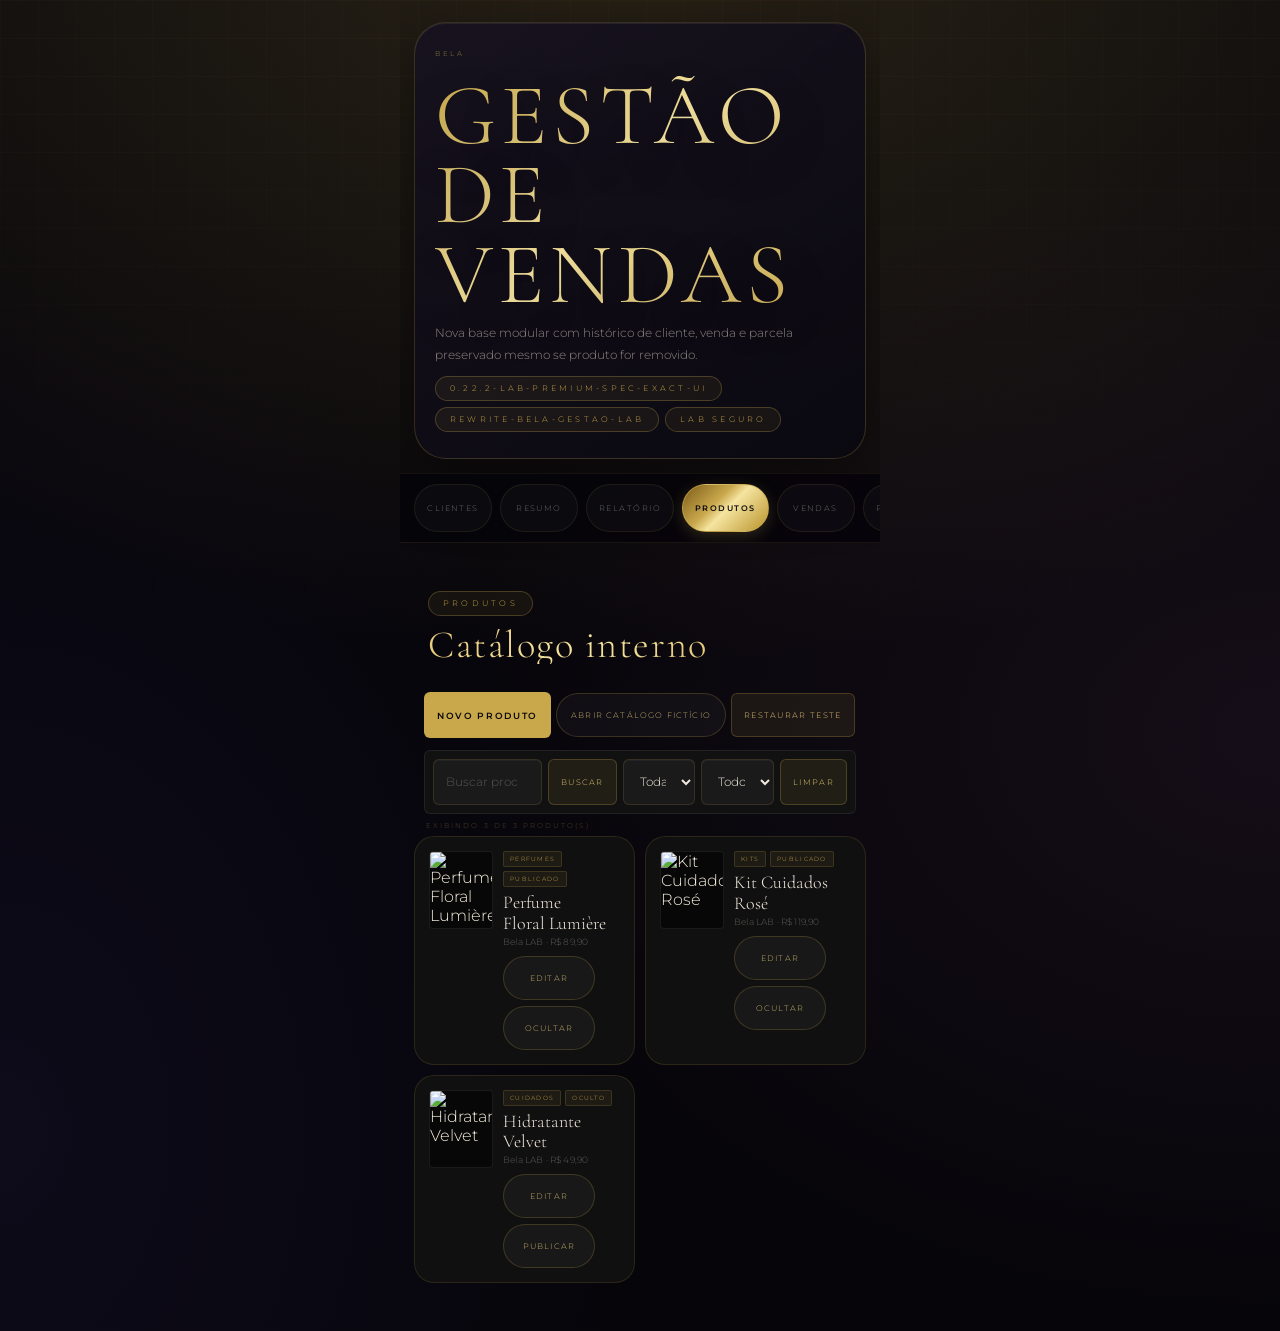
==== commit 38f1db73: "BLOCO 22E-A: load catalog backup styles" ====
--- a/lab/index.html
+++ b/lab/index.html
@@ -30,6 +30,7 @@
   <link rel="stylesheet" href="./src/styles/products-tab.css">
   <link rel="stylesheet" href="./src/styles/settings-tab.css">
   <link rel="stylesheet" href="./src/styles/premium-spec-exact.css">
+  <link rel="stylesheet" href="./src/styles/catalog-backup.css">
 </head>
 <body>
   <div id="app" class="app-shell" aria-live="polite">
--- a/lab/src/styles/premium-spec-exact.css
+++ b/lab/src/styles/premium-spec-exact.css
@@ -18,4 +18,10 @@
   --ease:cubic-bezier(.22,1,.36,1);
 }
 
-*{box-sizing:border-box}html{background:var(--bg)!important;color-scheme:dark}body{font-family:'Montserrat',sans-serif!important;font-weight:300!important;color:var(--cream)!important;background:radial-gradient(ellipse 90% 55% at 50% -5%,rgba(201,168,76,.18),transparent),radial-gradient(ellipse 65% 45% at 100% 55%,rgba(180,100,160,.09),transparent),radial-gradient(ellipse 50% 65% at 0% 85%,rgba(80,60,160,.11),transparent),var(--bg)!important;min-height:100vh;-webkit-font-smoothing:antialiased}body::before{content:'';position:fixed;inset:0;z-index:0;pointer-events:none;background-image:linear-gradient(rgba(201,168,76,.055) 1px,transparent 1px),linear-gradient(90deg,rgba(201,168,76,.045) 1px,transparent 1px);background-size:38px 38px;mask-image:linear-gradient(to bottom,rgba(0,0,0,.55),transparent 72%)}#app,.app-shell{position:relative;z-index:1;background:transparent!important}.clean-page{max-width:480px!important;margin:0 auto!important;padding:calc(18px + env(safe-area-inset-top)) 14px calc(24px + env(safe-area-inset-bottom))!important;background:transparent!important;color:var(--cream)!important;min-height:100dvh!important}.clean-hero{position:relative!important;overflow:hidden!important;border:1px solid rgba(201,168,76,.22)!important;border-radius:32px!important;background:linear-gradient(145deg,rgba(22,18,32,.88),rgba(10,8,16,.92))!important;box-shadow:0 22px 70px rgba(0,0,0,.48),inset 0 1px 0 rgba(255,255,255,.07)!important;padding:26px 20px!important;margin:4px 0 14px!important}.clean-hero::before{content:'';position:absolute;inset:0;background:radial-gradient(ellipse 90% 90% at 50% 0%,rgba(201,168,76,.18),transparent 65%),linear-gradient(115deg,rgba(255,255,255,.07),transparent 28%,transparent 72%,rgba(201,168,76,.045));pointer-events:none}.clean-hero>*{position:relative;z-index:1}.clean-hero span,.clean-eyebrow,.clean-section-title span{display:inline-flex!important;gap:6px;align-items:center;border:1px solid rgba(201,168,76,.28)!important;border-radius:999px!important;padding:7px 14px!important;background:rgba(201,168,76,.07)!important;color:var(--gold)!important;font-size:.48rem!important;letter-spacing:.42em!important;text-transform:uppercase!important}.clean-hero h1,.clean-hero h2{font-family:'Cormorant Garamond',serif!important;font-weight:300!important;font-size:clamp(3rem,16vw,5.4rem)!important;line-height:.92!important;letter-spacing:.06em!important;text-transform:uppercase!important;background:linear-gradient(135deg,#c9a84c,#f5e4a0 45%,#c9a84c)!important;-webkit-background-clip:text!important;background-clip:text!important;-webkit-text-fill-color:transparent!important;margin:18px 0 8px!important}.clean-hero p{font-size:.78rem!important;line-height:1.7!important;color:var(--muted)!important;max-width:360px!important}.clean-tab-nav{position:sticky!important;top:0!important;z-index:50!important;display:flex!important;gap:8px!important;overflow-x:auto!important;scrollbar-width:none!important;-webkit-overflow-scrolling:touch!important;margin:0 -14px 14px!important;padding:10px 14px!important;background:rgba(6,5,10,.92)!important;backdrop-filter:blur(20px)!important;border-bottom:1px solid rgba(201,168,76,.10)!important}.clean-tab-nav::-webkit-scrollbar{display:none}.clean-tab-btn{flex:0 0 auto!important;min-width:78px!important;min-height:48px!important;display:flex!important;flex-direction:column!important;align-items:center!important;justify-content:center!important;gap:4px!important;border-radius:999px!important;border:1px solid rgba(201,168,76,.11)!important;background:rgba(255,255,255,.028)!important;color:rgba(245,238,221,.42)!important;font-size:.50rem!important;letter-spacing:.18em!important;text-transform:uppercase!important;font-weight:300!important;box-shadow:none!important;padding:8px 12px!important;transition:all 200ms var(--ease)!important}.clean-tab-btn::first-letter{font-size:.78rem}.clean-tab-btn.active{border-color:rgba(201,168,76,.60)!important;background:var(--gold-grad)!important;color:#0a0810!important;font-weight:600!important;box-shadow:0 4px 16px rgba(201,168,76,.22)!important}.clean-tab-btn small{display:none!important}.clean-section,.clients-page,.payments-page,.report-page,.legacy-settings-page{animation:belaFadeIn 260ms var(--ease)!important}.clean-section-title{margin:20px 0 22px!important}.clean-section-title h2,.report-month-header h2,.legacy-product-title h2{font-family:'Cormorant Garamond',serif!important;font-weight:300!important;font-size:clamp(1.8rem,8vw,2.4rem)!important;letter-spacing:.04em!important;line-height:1!important;background:linear-gradient(135deg,#e8c97a,#f5e4a0 40%,#c9a84c)!important;-webkit-background-clip:text!important;background-clip:text!important;-webkit-text-fill-color:transparent!important;margin-top:10px!important}.clean-card,.client-card,.payment-card,.legacy-settings-card,.clients-top-card,.report-section-block,.legacy-product-modal,.product-modal,.real-preview-card,.client-profile-sheet{position:relative!important;overflow:hidden!important;border:1px solid rgba(201,168,76,.16)!important;border-radius:24px!important;background:linear-gradient(145deg,rgba(22,18,32,.88),rgba(10,8,16,.92))!important;box-shadow:0 18px 56px rgba(0,0,0,.42),inset 0 1px 0 rgba(255,255,255,.07)!important;color:var(--cream)!important}.clean-card::before,.client-card::before,.payment-card::before,.legacy-settings-card::before,.clients-top-card::before,.report-section-block::before,.legacy-product-modal::before,.product-modal::before,.client-profile-sheet::before{content:'';position:absolute;inset:0;background:linear-gradient(115deg,rgba(255,255,255,.07),transparent 28%,transparent 72%,rgba(201,168,76,.045));opacity:.6;pointer-events:none;border-radius:inherit}.clean-card>*,.client-card>*,.payment-card>*,.legacy-settings-card>*,.clients-top-card>*,.report-section-block>*,.legacy-product-modal>*,.product-modal>*,.client-profile-sheet>*{position:relative;z-index:1}.clean-card,.legacy-settings-card{padding:20px!important;margin-bottom:14px!important}.clean-stat-grid,.clients-dashboard,.payments-dashboard,.report-metrics-grid,.client-profile-metrics,.real-preview-grid{display:flex!important;gap:10px!important;background:transparent!important;margin:0 0 14px!important;overflow:visible!important}.clean-stat-grid article,.clients-dashboard article,.payments-dashboard article,.report-metrics-grid article,.client-profile-metrics article,.real-preview-grid article{flex:1 1 0!important;min-width:0!important;border:1px solid rgba(201,168,76,.12)!important;border-radius:14px!important;background:rgba(255,255,255,.025)!important;text-align:center!important;padding:12px 8px!important}.clean-stat-grid strong,.clients-dashboard strong,.payments-dashboard strong,.report-metrics-grid strong,.client-profile-metrics strong,.real-preview-grid strong{display:block!important;font-family:'Cormorant Garamond',serif!important;font-size:clamp(1.1rem,6vw,1.6rem)!important;font-weight:300!important;color:var(--gold2)!important;line-height:1!important}.clean-stat-grid span,.clients-dashboard span,.payments-dashboard span,.report-metrics-grid span,.client-profile-metrics span,.real-preview-grid span{display:block!important;margin-top:6px!important;font-size:.44rem!important;letter-spacing:.22em!important;text-transform:uppercase!important;color:var(--muted2)!important}.primary-button,.clean-primary,.payment-charge-button,.legacy-settings-actions .primary-button,.legacy-product-actions .primary-button{border:0!important;border-radius:999px!important;background:var(--gold-grad)!important;color:#0a0810!important;font-weight:600!important;letter-spacing:.13em!important;text-transform:uppercase!important;min-height:46px!important;padding:12px 18px!important;box-shadow:0 8px 24px rgba(201,168,76,.20)!important;text-decoration:none!important;transition:all 200ms var(--ease)!important}.secondary-button,.clean-secondary,.ghost-button,.client-sort,.client-chip,.payment-chip,.payment-sort,.legacy-choice-chip,.danger-button{border-radius:999px!important;border:1px solid rgba(201,168,76,.22)!important;background:rgba(255,255,255,.035)!important;color:rgba(240,216,130,.82)!important;min-height:44px!important;padding:10px 14px!important;letter-spacing:.14em!important;text-transform:uppercase!important;font-size:.52rem!important;transition:all 200ms var(--ease)!important}.client-chip.active,.client-sort.active,.payment-chip.active,.payment-sort.active,.legacy-choice-chip.active{background:var(--gold-grad)!important;color:#0a0810!important;border-color:rgba(201,168,76,.60)!important;font-weight:600!important}.danger-button{border-color:rgba(232,120,120,.28)!important;color:var(--danger)!important;background:rgba(232,120,120,.06)!important}input,textarea,select{font-family:'Montserrat',sans-serif!important;font-size:16px!important;border-radius:14px!important;border:1px solid rgba(201,168,76,.16)!important;background:rgba(255,255,255,.04)!important;color:var(--cream)!important;min-height:46px!important;outline:none!important;box-shadow:inset 0 1px 0 rgba(255,255,255,.04)!important}input::placeholder,textarea::placeholder{color:rgba(245,238,221,.28)!important}.client-search-wrap input,.payment-search-wrap input{padding-left:42px!important;border-radius:14px!important}.client-search-wrap,.payment-search-wrap{position:relative}.client-search-wrap::before,.payment-search-wrap::before{content:'⊙';position:absolute;left:24px;top:50%;transform:translateY(-50%);z-index:2;color:var(--gold);opacity:.65}.client-chip-row,.client-sort-row,.payment-chip-row,.payment-sort-row{display:flex!important;gap:8px!important;overflow-x:auto!important;scrollbar-width:none!important;-webkit-overflow-scrolling:touch!important;padding:8px 0!important}.client-chip-row::-webkit-scrollbar,.client-sort-row::-webkit-scrollbar,.payment-chip-row::-webkit-scrollbar,.payment-sort-row::-webkit-scrollbar{display:none}.clean-product-list,.client-list,.payment-list{display:grid!important;gap:10px!important;padding:0 0 24px!important}.clean-product-card,.client-card,.payment-card{padding:14px!important;border-radius:20px!important}.client-card{grid-template-columns:52px 1fr!important}.client-avatar,.payment-avatar,.report-charge-avatar{background:linear-gradient(135deg,rgba(201,168,76,.22),rgba(120,80,180,.18))!important;border:1px solid rgba(201,168,76,.22)!important;color:var(--gold2)!important}.client-badge,.payment-card-head>span,.report-charge-actions span,.spec-badge{border-radius:999px!important;border:1px solid rgba(201,168,76,.18)!important;background:rgba(201,168,76,.07)!important;color:var(--gold2)!important;font-size:.48rem!important;letter-spacing:.16em!important;text-transform:uppercase!important}.client-badge.vip{background:var(--gold-grad)!important;color:#0a0810!important;border-color:rgba(201,168,76,.5)!important}.client-badge.paid,.client-badge.loyal,.payment-card.paid .payment-card-head>span{border-color:rgba(126,207,160,.24)!important;color:var(--green)!important;background:rgba(126,207,160,.06)!important}.client-badge.pending,.payment-card.overdue .payment-card-head>span{border-color:rgba(232,120,120,.28)!important;color:var(--danger)!important;background:rgba(232,120,120,.06)!important}.payment-progress{height:3px!important;background:rgba(255,255,255,.07)!important;border-radius:3px!important;overflow:hidden!important;margin:0 0 12px!important}.payment-progress div{background:var(--gold-grad)!important;transition:width 600ms var(--ease)!important}.payment-card.paid .payment-progress div{background:var(--green)!important}.payment-card.overdue:not(.paid) .payment-progress div{background:var(--danger)!important}.report-month-header{border:1px solid rgba(201,168,76,.16)!important;border-radius:18px!important;background:linear-gradient(145deg,rgba(22,18,32,.88),rgba(10,8,16,.92))!important;padding:12px 16px!important;margin-bottom:14px!important}.report-month-header button{background:rgba(255,255,255,.035)!important;border:1px solid rgba(201,168,76,.22)!important;color:var(--gold2)!important;border-radius:999px!important}.report-section-block{padding:20px!important;margin-bottom:14px!important}.report-section-block h3,.legacy-settings-section h3,.legacy-product-section h3{font-size:.50rem!important;letter-spacing:.30em!important;text-transform:uppercase!important;color:var(--gold)!important;margin-bottom:14px!important;font-family:'Montserrat',sans-serif!important;font-weight:400!important}.modal-backdrop,.legacy-product-backdrop,.client-profile-overlay{position:fixed!important;inset:0!important;z-index:200!important;background:rgba(0,0,0,.78)!important;backdrop-filter:blur(18px)!important;display:flex!important;align-items:flex-end!important;justify-content:center!important}.product-modal,.legacy-product-modal,.client-profile-sheet{width:100%!important;max-width:620px!important;max-height:92dvh!important;overflow-y:auto!important;border-radius:28px 28px 0 0!important;padding:20px 20px calc(44px + env(safe-area-inset-bottom))!important;animation:belaSlideUp 300ms var(--ease)!important}.modal-handle,.client-profile-handle{width:38px!important;height:4px!important;border-radius:99px!important;background:rgba(255,255,255,.16)!important;margin:0 auto 18px!important}.legacy-ai-panel{border:1px solid rgba(201,168,76,.16)!important;border-radius:16px!important;background:linear-gradient(135deg,rgba(201,168,76,.05),rgba(120,80,180,.05))!important;padding:14px!important}.legacy-ai-panel.locked{opacity:.68!important}.legacy-ai-panel.ready{border-color:rgba(126,207,160,.26)!important;background:linear-gradient(135deg,rgba(126,207,160,.06),rgba(120,80,180,.05))!important}.legacy-photo-box,.legacy-uploading-preview,.legacy-product-preview,.real-login-note,.real-login-status,.legacy-settings-status,.real-preview-card{border-radius:14px!important}.legacy-settings-section{padding:0!important;margin-bottom:14px!important}.legacy-settings-actions{gap:8px!important}.google-login-card{box-shadow:0 18px 56px rgba(0,0,0,.42),0 0 0 1px rgba(201,168,76,.05),0 0 34px rgba(201,168,76,.08)!important}.real-user-card{border-radius:18px!important}.real-user-card img,.real-user-card>span{background:var(--gold-grad)!important;color:#0a0810!important}.legacy-lab-tools{border:1px dashed rgba(201,168,76,.16)!important;border-radius:20px!important;background:rgba(201,168,76,.03)!important;margin:18px 0!important}.payment-bottom-bar{display:none!important}@media(hover:hover){.primary-button:hover,.secondary-button:hover,.ghost-button:hover,.clean-tab-btn:hover{opacity:.86!important;transform:translateY(-1px)!important}}button:active,a:active{transform:translateY(1px) scale(.985)!important}@keyframes belaFadeIn{from{opacity:0;transform:translateY(6px)}to{opacity:1;transform:translateY(0)}}@keyframes belaSlideUp{from{opacity:0;transform:translateY(44px)}to{opacity:1;transform:translateY(0)}}@media(max-width:420px){.clean-page{padding-left:14px!important;padding-right:14px!important}.clean-hero{padding:24px 18px!important}.clean-stat-grid,.clients-dashboard,.payments-dashboard{display:grid!important;grid-template-columns:repeat(3,minmax(0,1fr))!important}.report-metrics-grid,.client-profile-metrics,.real-preview-grid{display:grid!important;grid-template-columns:repeat(2,minmax(0,1fr))!important}.clean-tab-btn{min-width:74px!important;padding:8px 10px!important}.legacy-product-actions,.legacy-settings-actions,.payment-actions-row,.legacy-ai-actions,.legacy-photo-actions{grid-template-columns:1fr!important}}@media(prefers-reduced-motion:reduce){*,*::before,*::after{animation:none!important;transition:none!important}}
+*{box-sizing:border-box}html{background:var(--bg)!important;color-scheme:dark;overflow-x:hidden!important}body{font-family:'Montserrat',sans-serif!important;font-weight:300!important;color:var(--cream)!important;background:radial-gradient(ellipse 90% 55% at 50% -5%,rgba(201,168,76,.18),transparent),radial-gradient(ellipse 65% 45% at 100% 55%,rgba(180,100,160,.09),transparent),radial-gradient(ellipse 50% 65% at 0% 85%,rgba(80,60,160,.11),transparent),var(--bg)!important;min-height:100vh;-webkit-font-smoothing:antialiased;overflow-x:hidden!important}body::before{content:'';position:fixed;inset:0;z-index:0;pointer-events:none;background-image:linear-gradient(rgba(201,168,76,.055) 1px,transparent 1px),linear-gradient(90deg,rgba(201,168,76,.045) 1px,transparent 1px);background-size:38px 38px;mask-image:linear-gradient(to bottom,rgba(0,0,0,.55),transparent 72%)}#app,.app-shell{position:relative;z-index:1;background:transparent!important;overflow-x:hidden!important}.clean-page{max-width:480px!important;width:100%!important;margin:0 auto!important;padding:calc(18px + env(safe-area-inset-top)) 14px calc(24px + env(safe-area-inset-bottom))!important;background:transparent!important;color:var(--cream)!important;min-height:100dvh!important;overflow-x:hidden!important}.clean-hero{position:relative!important;overflow:hidden!important;border:1px solid rgba(201,168,76,.22)!important;border-radius:32px!important;background:linear-gradient(145deg,rgba(22,18,32,.88),rgba(10,8,16,.92))!important;box-shadow:0 22px 70px rgba(0,0,0,.48),inset 0 1px 0 rgba(255,255,255,.07)!important;padding:26px 20px!important;margin:4px 0 14px!important}.clean-hero::before{content:'';position:absolute;inset:0;background:radial-gradient(ellipse 90% 90% at 50% 0%,rgba(201,168,76,.18),transparent 65%),linear-gradient(115deg,rgba(255,255,255,.07),transparent 28%,transparent 72%,rgba(201,168,76,.045));pointer-events:none}.clean-hero>*{position:relative;z-index:1}.clean-hero span,.clean-eyebrow,.clean-section-title span{display:inline-flex!important;gap:6px;align-items:center;border:1px solid rgba(201,168,76,.28)!important;border-radius:999px!important;padding:7px 14px!important;background:rgba(201,168,76,.07)!important;color:var(--gold)!important;font-size:.48rem!important;letter-spacing:.42em!important;text-transform:uppercase!important;max-width:100%!important}.clean-hero h1,.clean-hero h2{font-family:'Cormorant Garamond',serif!important;font-weight:300!important;font-size:clamp(3rem,16vw,5.4rem)!important;line-height:.92!important;letter-spacing:.06em!important;text-transform:uppercase!important;background:linear-gradient(135deg,#c9a84c,#f5e4a0 45%,#c9a84c)!important;-webkit-background-clip:text!important;background-clip:text!important;-webkit-text-fill-color:transparent!important;margin:18px 0 8px!important}.clean-hero p{font-size:.78rem!important;line-height:1.7!important;color:var(--muted)!important;max-width:360px!important}.clean-tab-nav{position:sticky!important;top:0!important;z-index:50!important;display:flex!important;gap:8px!important;overflow-x:auto!important;scrollbar-width:none!important;-webkit-overflow-scrolling:touch!important;margin:0 -14px 14px!important;padding:10px 14px!important;background:rgba(6,5,10,.92)!important;backdrop-filter:blur(20px)!important;border-bottom:1px solid rgba(201,168,76,.10)!important}.clean-tab-nav::-webkit-scrollbar{display:none}.clean-tab-btn{flex:0 0 auto!important;min-width:78px!important;min-height:48px!important;display:flex!important;flex-direction:column!important;align-items:center!important;justify-content:center!important;gap:4px!important;border-radius:999px!important;border:1px solid rgba(201,168,76,.11)!important;background:rgba(255,255,255,.028)!important;color:rgba(245,238,221,.42)!important;font-size:.50rem!important;letter-spacing:.18em!important;text-transform:uppercase!important;font-weight:300!important;box-shadow:none!important;padding:8px 12px!important;transition:all 200ms var(--ease)!important}.clean-tab-btn::first-letter{font-size:.78rem}.clean-tab-btn.active{border-color:rgba(201,168,76,.60)!important;background:var(--gold-grad)!important;color:#0a0810!important;font-weight:600!important;box-shadow:0 4px 16px rgba(201,168,76,.22)!important}.clean-tab-btn small{display:none!important}.clean-section,.clients-page,.payments-page,.report-page,.legacy-settings-page{animation:belaFadeIn 260ms var(--ease)!important;max-width:100%!important;overflow-x:hidden!important}.clean-section-title{margin:20px 0 22px!important}.clean-section-title h2,.report-month-header h2,.legacy-product-title h2{font-family:'Cormorant Garamond',serif!important;font-weight:300!important;font-size:clamp(1.8rem,8vw,2.4rem)!important;letter-spacing:.04em!important;line-height:1!important;background:linear-gradient(135deg,#e8c97a,#f5e4a0 40%,#c9a84c)!important;-webkit-background-clip:text!important;background-clip:text!important;-webkit-text-fill-color:transparent!important;margin-top:10px!important}.clean-card,.client-card,.payment-card,.legacy-settings-card,.clients-top-card,.report-section-block,.legacy-product-modal,.product-modal,.real-preview-card,.client-profile-sheet{position:relative!important;overflow:hidden!important;border:1px solid rgba(201,168,76,.16)!important;border-radius:24px!important;background:linear-gradient(145deg,rgba(22,18,32,.88),rgba(10,8,16,.92))!important;box-shadow:0 18px 56px rgba(0,0,0,.42),inset 0 1px 0 rgba(255,255,255,.07)!important;color:var(--cream)!important}.clean-card::before,.client-card::before,.payment-card::before,.legacy-settings-card::before,.clients-top-card::before,.report-section-block::before,.legacy-product-modal::before,.product-modal::before,.client-profile-sheet::before{content:'';position:absolute;inset:0;background:linear-gradient(115deg,rgba(255,255,255,.07),transparent 28%,transparent 72%,rgba(201,168,76,.045));opacity:.6;pointer-events:none;border-radius:inherit}.clean-card>*,.client-card>*,.payment-card>*,.legacy-settings-card>*,.clients-top-card>*,.report-section-block>*,.legacy-product-modal>*,.product-modal>*,.client-profile-sheet>*{position:relative;z-index:1}.clean-card,.legacy-settings-card{padding:20px!important;margin-bottom:14px!important}.clean-stat-grid,.clients-dashboard,.payments-dashboard,.report-metrics-grid,.client-profile-metrics,.real-preview-grid{display:flex!important;gap:10px!important;background:transparent!important;margin:0 0 14px!important;overflow:visible!important}.clean-stat-grid article,.clients-dashboard article,.payments-dashboard article,.report-metrics-grid article,.client-profile-metrics article,.real-preview-grid article{flex:1 1 0!important;min-width:0!important;border:1px solid rgba(201,168,76,.12)!important;border-radius:14px!important;background:rgba(255,255,255,.025)!important;text-align:center!important;padding:12px 8px!important}.clean-stat-grid strong,.clients-dashboard strong,.payments-dashboard strong,.report-metrics-grid strong,.client-profile-metrics strong,.real-preview-grid strong{display:block!important;font-family:'Cormorant Garamond',serif!important;font-size:clamp(1.1rem,6vw,1.6rem)!important;font-weight:300!important;color:var(--gold2)!important;line-height:1!important}.clean-stat-grid span,.clients-dashboard span,.payments-dashboard span,.report-metrics-grid span,.client-profile-metrics span,.real-preview-grid span{display:block!important;margin-top:6px!important;font-size:.44rem!important;letter-spacing:.22em!important;text-transform:uppercase!important;color:var(--muted2)!important}.primary-button,.clean-primary,.payment-charge-button,.legacy-settings-actions .primary-button,.legacy-product-actions .primary-button{border:0!important;border-radius:999px!important;background:var(--gold-grad)!important;color:#0a0810!important;font-weight:600!important;letter-spacing:.13em!important;text-transform:uppercase!important;min-height:46px!important;padding:12px 18px!important;box-shadow:0 8px 24px rgba(201,168,76,.20)!important;text-decoration:none!important;transition:all 200ms var(--ease)!important}.secondary-button,.clean-secondary,.ghost-button,.client-sort,.client-chip,.payment-chip,.payment-sort,.legacy-choice-chip,.danger-button{border-radius:999px!important;border:1px solid rgba(201,168,76,.22)!important;background:rgba(255,255,255,.035)!important;color:rgba(240,216,130,.82)!important;min-height:44px!important;padding:10px 14px!important;letter-spacing:.14em!important;text-transform:uppercase!important;font-size:.52rem!important;transition:all 200ms var(--ease)!important}.client-chip.active,.client-sort.active,.payment-chip.active,.payment-sort.active,.legacy-choice-chip.active{background:var(--gold-grad)!important;color:#0a0810!important;border-color:rgba(201,168,76,.60)!important;font-weight:600!important}.danger-button{border-color:rgba(232,120,120,.28)!important;color:var(--danger)!important;background:rgba(232,120,120,.06)!important}input,textarea,select{font-family:'Montserrat',sans-serif!important;font-size:16px!important;border-radius:14px!important;border:1px solid rgba(201,168,76,.16)!important;background:rgba(255,255,255,.04)!important;color:var(--cream)!important;min-height:46px!important;outline:none!important;box-shadow:inset 0 1px 0 rgba(255,255,255,.04)!important}input::placeholder,textarea::placeholder{color:rgba(245,238,221,.28)!important}.client-search-wrap input,.payment-search-wrap input{padding-left:42px!important;border-radius:14px!important}.client-search-wrap,.payment-search-wrap{position:relative}.client-search-wrap::before,.payment-search-wrap::before{content:'⊙';position:absolute;left:24px;top:50%;transform:translateY(-50%);z-index:2;color:var(--gold);opacity:.65}.client-chip-row,.client-sort-row,.payment-chip-row,.payment-sort-row{display:flex!important;gap:8px!important;overflow-x:auto!important;scrollbar-width:none!important;-webkit-overflow-scrolling:touch!important;padding:8px 0!important;max-width:100%!important}.client-chip-row::-webkit-scrollbar,.client-sort-row::-webkit-scrollbar,.payment-chip-row::-webkit-scrollbar,.payment-sort-row::-webkit-scrollbar{display:none}.clean-product-list,.client-list,.payment-list{display:grid!important;gap:10px!important;padding:0 0 24px!important}.clean-product-card,.client-card,.payment-card{padding:14px!important;border-radius:20px!important}.client-card{grid-template-columns:52px 1fr!important}.client-avatar,.payment-avatar,.report-charge-avatar{background:linear-gradient(135deg,rgba(201,168,76,.22),rgba(120,80,180,.18))!important;border:1px solid rgba(201,168,76,.22)!important;color:var(--gold2)!important}.client-badge,.payment-card-head>span,.report-charge-actions span,.spec-badge{border-radius:999px!important;border:1px solid rgba(201,168,76,.18)!important;background:rgba(201,168,76,.07)!important;color:var(--gold2)!important;font-size:.48rem!important;letter-spacing:.16em!important;text-transform:uppercase!important}.client-badge.vip{background:var(--gold-grad)!important;color:#0a0810!important;border-color:rgba(201,168,76,.5)!important}.client-badge.paid,.client-badge.loyal,.payment-card.paid .payment-card-head>span{border-color:rgba(126,207,160,.24)!important;color:var(--green)!important;background:rgba(126,207,160,.06)!important}.client-badge.pending,.payment-card.overdue .payment-card-head>span{border-color:rgba(232,120,120,.28)!important;color:var(--danger)!important;background:rgba(232,120,120,.06)!important}.payment-progress{height:3px!important;background:rgba(255,255,255,.07)!important;border-radius:3px!important;overflow:hidden!important;margin:0 0 12px!important}.payment-progress div{background:var(--gold-grad)!important;transition:width 600ms var(--ease)!important}.payment-card.paid .payment-progress div{background:var(--green)!important}.payment-card.overdue:not(.paid) .payment-progress div{background:var(--danger)!important}.report-month-header{border:1px solid rgba(201,168,76,.16)!important;border-radius:18px!important;background:linear-gradient(145deg,rgba(22,18,32,.88),rgba(10,8,16,.92))!important;padding:12px 16px!important;margin-bottom:14px!important}.report-month-header button{background:rgba(255,255,255,.035)!important;border:1px solid rgba(201,168,76,.22)!important;color:var(--gold2)!important;border-radius:999px!important}.report-section-block{padding:20px!important;margin-bottom:14px!important}.report-section-block h3,.legacy-settings-section h3,.legacy-product-section h3{font-size:.50rem!important;letter-spacing:.30em!important;text-transform:uppercase!important;color:var(--gold)!important;margin-bottom:14px!important;font-family:'Montserrat',sans-serif!important;font-weight:400!important}.modal-backdrop,.legacy-product-backdrop,.client-profile-overlay{position:fixed!important;inset:0!important;z-index:200!important;background:rgba(0,0,0,.78)!important;backdrop-filter:blur(18px)!important;display:flex!important;align-items:flex-end!important;justify-content:center!important}.product-modal,.legacy-product-modal,.client-profile-sheet{width:100%!important;max-width:620px!important;max-height:92dvh!important;overflow-y:auto!important;border-radius:28px 28px 0 0!important;padding:20px 20px calc(44px + env(safe-area-inset-bottom))!important;animation:belaSlideUp 300ms var(--ease)!important}.modal-handle,.client-profile-handle{width:38px!important;height:4px!important;border-radius:99px!important;background:rgba(255,255,255,.16)!important;margin:0 auto 18px!important}.legacy-ai-panel{border:1px solid rgba(201,168,76,.16)!important;border-radius:16px!important;background:linear-gradient(135deg,rgba(201,168,76,.05),rgba(120,80,180,.05))!important;padding:14px!important}.legacy-ai-panel.locked{opacity:.68!important}.legacy-ai-panel.ready{border-color:rgba(126,207,160,.26)!important;background:linear-gradient(135deg,rgba(126,207,160,.06),rgba(120,80,180,.05))!important}.legacy-photo-box,.legacy-uploading-preview,.legacy-product-preview,.real-login-note,.real-login-status,.legacy-settings-status,.real-preview-card{border-radius:14px!important}.legacy-settings-section{padding:0!important;margin-bottom:14px!important}.legacy-settings-actions{gap:8px!important}.google-login-card{box-shadow:0 18px 56px rgba(0,0,0,.42),0 0 0 1px rgba(201,168,76,.05),0 0 34px rgba(201,168,76,.08)!important}.real-user-card{border-radius:18px!important}.real-user-card img,.real-user-card>span{background:var(--gold-grad)!important;color:#0a0810!important}.legacy-lab-tools{border:1px dashed rgba(201,168,76,.16)!important;border-radius:20px!important;background:rgba(201,168,76,.03)!important;margin:18px 0!important}.payment-bottom-bar{display:none!important}@media(hover:hover){.primary-button:hover,.secondary-button:hover,.ghost-button:hover,.clean-tab-btn:hover{opacity:.86!important;transform:translateY(-1px)!important}}button:active,a:active{transform:translateY(1px) scale(.985)!important}@keyframes belaFadeIn{from{opacity:0;transform:translateY(6px)}to{opacity:1;transform:translateY(0)}}@keyframes belaSlideUp{from{opacity:0;transform:translateY(44px)}to{opacity:1;transform:translateY(0)}}
+
+/* HOTFIX 22D — Pagamentos sem vazamento horizontal no iPhone */
+.payments-page{width:100%!important;max-width:100%!important;overflow-x:hidden!important;padding-left:0!important;padding-right:0!important}.payments-page .clean-section-title,.payments-page .payment-alert,.payments-page .payment-count-line,.payments-page .payment-list{width:100%!important;max-width:100%!important}.payments-dashboard{display:grid!important;grid-template-columns:repeat(2,minmax(0,1fr))!important;gap:10px!important;width:100%!important;max-width:100%!important;overflow:visible!important}.payments-dashboard article{min-width:0!important;width:auto!important}.payment-chip-row,.payment-sort-row{width:100%!important;max-width:100%!important;overflow-x:auto!important;overflow-y:hidden!important;padding-left:0!important;padding-right:0!important}.payment-chip,.payment-sort{max-width:calc(100vw - 52px)!important;white-space:nowrap!important}.payment-search-wrap{width:100%!important;max-width:100%!important;padding-left:0!important;padding-right:0!important}.payment-search-wrap input{width:100%!important;max-width:100%!important}.payment-card,.payment-info-grid,.payment-installment-grid,.payment-method-row,.payment-actions-row{width:100%!important;max-width:100%!important;min-width:0!important}.payment-info-grid{grid-template-columns:repeat(2,minmax(0,1fr))!important}.payment-list{padding-left:0!important;padding-right:0!important}.payment-card-head{grid-template-columns:48px minmax(0,1fr)!important}.payment-card-head>span{grid-column:1/-1!important;justify-self:start!important;max-width:100%!important;white-space:normal!important}.payment-card-head p,.payment-card-head h3{max-width:100%!important;overflow:hidden!important;text-overflow:ellipsis!important}.payment-due-line,.payment-help,.payment-note{max-width:100%!important;overflow-wrap:anywhere!important}
+
+@media(max-width:420px){.clean-page{padding-left:14px!important;padding-right:14px!important}.clean-hero{padding:24px 18px!important}.clean-stat-grid,.clients-dashboard{display:grid!important;grid-template-columns:repeat(3,minmax(0,1fr))!important}.payments-dashboard{grid-template-columns:repeat(2,minmax(0,1fr))!important}.report-metrics-grid,.client-profile-metrics,.real-preview-grid{display:grid!important;grid-template-columns:repeat(2,minmax(0,1fr))!important}.clean-tab-btn{min-width:74px!important;padding:8px 10px!important}.legacy-product-actions,.legacy-settings-actions,.payment-actions-row,.legacy-ai-actions,.legacy-photo-actions{grid-template-columns:1fr!important}.payment-chip-row,.payment-sort-row{margin-right:0!important}.payment-chip,.payment-sort{flex:0 0 auto!important}.payments-page .clean-section-title h2{font-size:2.15rem!important;line-height:1.05!important;word-break:normal!important}.payment-search-wrap::before{left:14px!important}.payment-search-wrap input{padding-left:38px!important}}
+@media(prefers-reduced-motion:reduce){*,*::before,*::after{animation:none!important;transition:none!important}}
--- a/lab/src/styles/catalog-backup.css
+++ b/lab/src/styles/catalog-backup.css
@@ -0,0 +1,5 @@
+/* BLOCO 22E-A — Backup seguro do catálogo real */
+
+.catalog-backup-section{margin-top:0!important}.catalog-backup-card{border-color:rgba(201,168,76,.24)!important}.catalog-backup-file-button{display:flex;align-items:center;justify-content:center;width:100%;min-height:52px;border-radius:999px;border:1px solid rgba(201,168,76,.32);background:linear-gradient(135deg,rgba(201,168,76,.12),rgba(255,255,255,.03));color:#f0d882;text-transform:uppercase;letter-spacing:.18em;font-size:.58rem;margin:12px 0;cursor:pointer}.catalog-backup-summary,.catalog-backup-empty{border:1px dashed rgba(201,168,76,.2);border-radius:16px;background:rgba(201,168,76,.05);padding:13px;margin-top:12px;color:rgba(245,238,221,.58);font-size:.62rem;line-height:1.5}.catalog-backup-empty.error{border-color:rgba(232,120,120,.28);background:rgba(232,120,120,.06);color:#e87878}.catalog-backup-summary p{margin:0 0 10px!important}.catalog-backup-summary strong{color:#f0d882}.catalog-backup-grid{display:grid;grid-template-columns:repeat(4,minmax(0,1fr));gap:1px;background:rgba(201,168,76,.12);border-radius:12px;overflow:hidden;margin:10px 0 12px}.catalog-backup-grid article{background:#0d0d0d;text-align:center;padding:11px 4px}.catalog-backup-grid strong{display:block;font-family:'Cormorant Garamond',serif;font-size:1.25rem;font-weight:300;color:#f0d882}.catalog-backup-grid span{display:block;margin-top:4px;font-size:.36rem;letter-spacing:.18em;text-transform:uppercase;color:rgba(245,238,221,.30)}.catalog-backup-details{border:1px solid rgba(255,255,255,.06);border-radius:12px;background:rgba(0,0,0,.22);margin-top:10px;overflow:hidden}.catalog-backup-details summary{padding:10px;cursor:pointer;color:#f0d882;font-size:.54rem;letter-spacing:.18em;text-transform:uppercase}.catalog-backup-details>p{padding:0 10px 10px!important;color:rgba(245,238,221,.5)}.catalog-backup-product-row{display:grid;grid-template-columns:46px 1fr;gap:10px;align-items:center;border-top:1px solid rgba(255,255,255,.05);padding:9px 10px}.catalog-backup-product-row img,.catalog-backup-product-row>span{width:46px;height:46px;border-radius:10px;object-fit:cover;background:rgba(201,168,76,.08)}.catalog-backup-product-row strong{display:block;font-family:'Cormorant Garamond',serif;font-size:1rem;font-weight:300;color:#f5eedd;white-space:nowrap;overflow:hidden;text-overflow:ellipsis}.catalog-backup-product-row small{display:block;font-size:.5rem;color:rgba(245,238,221,.38);white-space:nowrap;overflow:hidden;text-overflow:ellipsis}.catalog-backup-note{border:1px dashed rgba(201,168,76,.18);border-radius:12px;padding:10px;font-size:.56rem;line-height:1.45;color:rgba(245,238,221,.42);margin-top:12px}.catalog-backup-actions{display:grid;grid-template-columns:1fr;gap:8px;margin-top:12px}.catalog-export-script{width:100%;min-height:160px;border-radius:14px;border:1px solid rgba(201,168,76,.16);background:rgba(0,0,0,.26);color:rgba(245,238,221,.72);font-family:ui-monospace,SFMono-Regular,Menlo,Monaco,Consolas,monospace!important;font-size:12px!important;line-height:1.45;padding:12px;resize:vertical}
+
+@media(max-width:420px){.catalog-backup-grid{grid-template-columns:repeat(2,minmax(0,1fr))}.catalog-backup-file-button{font-size:.52rem}}
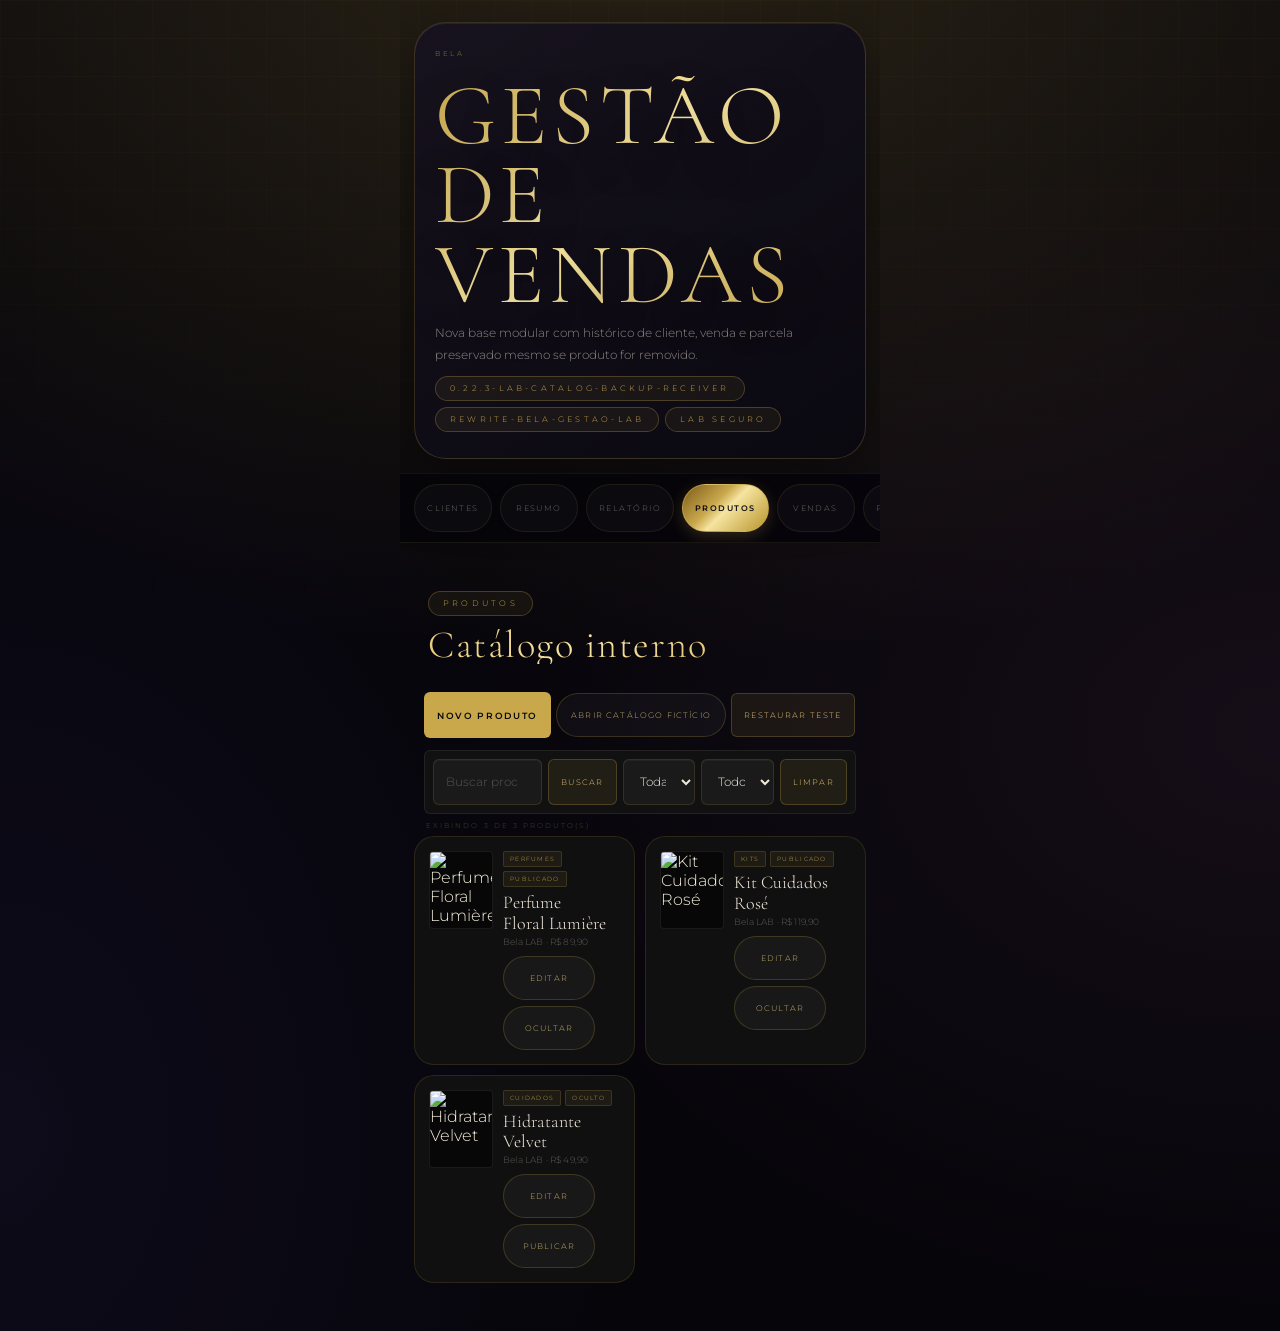
==== commit be28704c: "BLOCO 22E-C: load backup comparison styles" ====
--- a/lab/index.html
+++ b/lab/index.html
@@ -31,6 +31,7 @@
   <link rel="stylesheet" href="./src/styles/settings-tab.css">
   <link rel="stylesheet" href="./src/styles/premium-spec-exact.css">
   <link rel="stylesheet" href="./src/styles/catalog-backup.css">
+  <link rel="stylesheet" href="./src/styles/backup-compare.css">
 </head>
 <body>
   <div id="app" class="app-shell" aria-live="polite">
--- a/lab/src/styles/backup-compare.css
+++ b/lab/src/styles/backup-compare.css
@@ -0,0 +1,5 @@
+/* BLOCO 22E-C — Comparação backup catálogo x Gestão */
+
+.backup-compare-section{margin-top:0!important}.backup-compare-card{border-color:rgba(201,168,76,.24)!important}.backup-compare-file-button{display:flex;align-items:center;justify-content:center;width:100%;min-height:52px;border-radius:999px;border:1px solid rgba(201,168,76,.32);background:linear-gradient(135deg,rgba(201,168,76,.12),rgba(255,255,255,.03));color:#f0d882;text-transform:uppercase;letter-spacing:.18em;font-size:.58rem;margin:12px 0;cursor:pointer}.backup-compare-empty,.backup-compare-summary{border:1px dashed rgba(201,168,76,.2);border-radius:16px;background:rgba(201,168,76,.05);padding:13px;margin-top:12px;color:rgba(245,238,221,.58);font-size:.62rem;line-height:1.5}.backup-compare-empty.error{border-color:rgba(232,120,120,.28);background:rgba(232,120,120,.06);color:#e87878}.backup-compare-grid{display:grid;grid-template-columns:repeat(4,minmax(0,1fr));gap:1px;background:rgba(201,168,76,.12);border-radius:12px;overflow:hidden;margin:10px 0 12px}.backup-compare-grid.main{grid-template-columns:repeat(3,minmax(0,1fr))}.backup-compare-grid article{background:#0d0d0d;text-align:center;padding:11px 4px}.backup-compare-grid strong{display:block;font-family:'Cormorant Garamond',serif;font-size:1.25rem;font-weight:300;color:#f0d882}.backup-compare-grid span{display:block;margin-top:4px;font-size:.36rem;letter-spacing:.18em;text-transform:uppercase;color:rgba(245,238,221,.30)}.backup-source-status{display:grid;grid-template-columns:1fr 1fr;gap:8px;margin:10px 0 12px}.backup-source-status div{border-radius:12px;padding:10px;font-size:.56rem;line-height:1.35}.backup-source-status .ok{border:1px solid rgba(126,207,160,.28);background:rgba(126,207,160,.07);color:#7ecfa0}.backup-source-status .warn{border:1px solid rgba(201,168,76,.22);background:rgba(201,168,76,.06);color:#f0d882}.backup-compare-actions{display:grid;grid-template-columns:1fr;gap:8px;margin-top:12px}.backup-comparison-result{margin-top:12px}.backup-compare-note{border:1px dashed rgba(126,207,160,.24);border-radius:12px;background:rgba(126,207,160,.06);color:#7ecfa0;padding:10px;font-size:.56rem;line-height:1.45;margin:10px 0}.backup-compare-details{border:1px solid rgba(255,255,255,.06);border-radius:14px;background:rgba(0,0,0,.22);margin-top:10px;overflow:hidden}.backup-compare-details summary{padding:11px;cursor:pointer;color:#f0d882;font-size:.54rem;letter-spacing:.14em;text-transform:uppercase;line-height:1.35}.backup-compare-details>p{padding:0 11px 11px;color:rgba(245,238,221,.45);font-size:.6rem}.backup-product-row{display:grid;grid-template-columns:48px 1fr;gap:10px;align-items:center;border-top:1px solid rgba(255,255,255,.05);padding:9px 10px}.backup-product-row img,.backup-product-row>span{width:48px;height:48px;border-radius:10px;object-fit:cover;background:rgba(201,168,76,.08)}.backup-product-row strong{display:block;font-family:'Cormorant Garamond',serif;font-size:1.03rem;font-weight:300;color:#f5eedd;white-space:nowrap;overflow:hidden;text-overflow:ellipsis}.backup-product-row small{display:block;margin-top:3px;font-size:.5rem;color:rgba(245,238,221,.42);white-space:nowrap;overflow:hidden;text-overflow:ellipsis}.backup-product-row.ready{background:rgba(126,207,160,.04)}.backup-product-row.catalog{background:rgba(201,168,76,.04)}.backup-product-row.gestao{background:rgba(120,80,180,.05)}.backup-duplicate-row{border-top:1px solid rgba(255,255,255,.05);padding:8px}.backup-duplicate-row .backup-product-row{border-top:0;border-radius:12px;margin-bottom:6px}.backup-duplicate-row>small{display:block;color:rgba(245,238,221,.4);font-size:.5rem;padding:2px 4px 5px}.secondary-button.full{width:100%;margin-top:8px}
+
+@media(max-width:420px){.backup-compare-grid,.backup-compare-grid.main{grid-template-columns:repeat(2,minmax(0,1fr))}.backup-source-status{grid-template-columns:1fr}.backup-compare-file-button{font-size:.52rem}}
